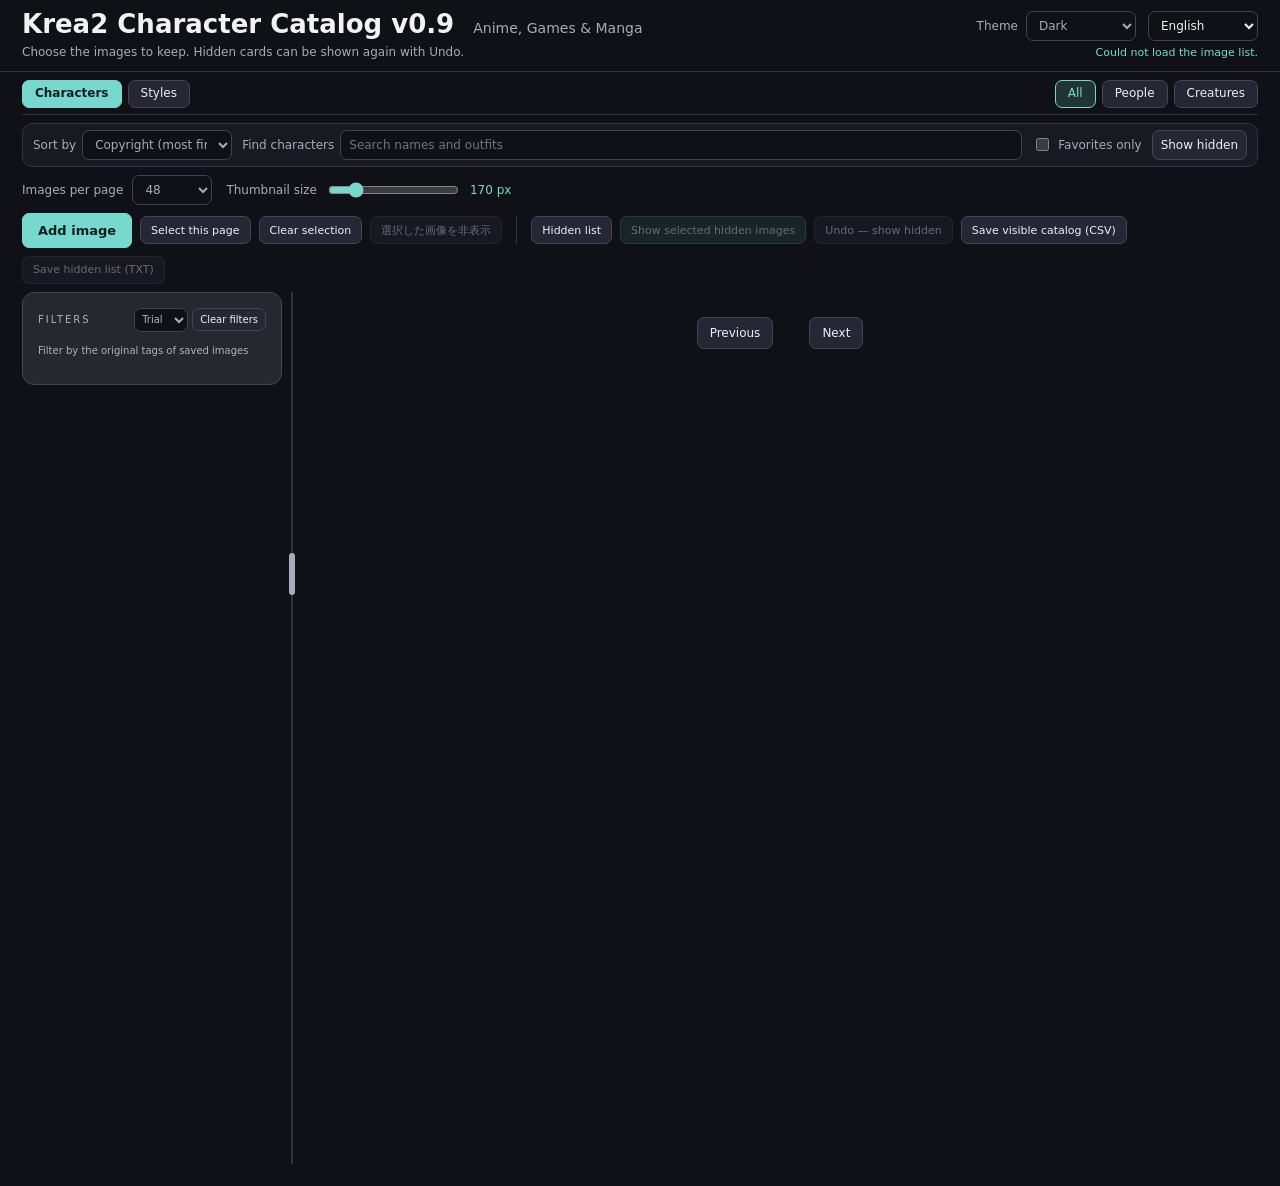
==== review/index.html @ 466a3c11 "Release v0.9: portable catalog, editor, English documentation and static demo" ====
<!doctype html>
<html lang="en"><head><meta charset="utf-8"><meta name="viewport" content="width=device-width,initial-scale=1">
<title>Krea2 キャラクターカタログ — アニメ・ゲーム・漫画</title><link rel="stylesheet" href="review.css"></head>
<body><header><div><h1><span data-i18n="title">Krea2 キャラクターカタログ v0.9</span> <span class="catalog-scope" data-i18n="catalogScope">アニメ・ゲーム・漫画</span></h1><p data-i18n="intro">画像を見て残すものを選べます。非表示にしたカードは、Undoで戻せます。</p></div><div class="header-tools"><div class="header-selectors"><label class="theme-control"><span data-i18n="theme">テーマ</span><select id="theme" data-label="theme"><option value="dark" data-i18n="darkTheme">ダーク</option><option value="light" data-i18n="lightTheme">ライト</option></select></label><select id="language" aria-label="Language / 言語"><option value="en" selected>English</option><option value="ja">日本語</option></select></div><div id="connection" role="status">読み込み中…</div></div></header>
<main><div class="navigation-controls"><nav class="catalog-tabs" aria-label="Catalog"><button id="tab-characters" data-i18n="charactersTab" aria-pressed="true">キャラクター</button><button id="tab-styles" data-i18n="stylesTab" aria-pressed="false">スタイル</button></nav><nav id="character-tabs" class="character-tabs" data-label="characterTypes"><button id="tab-all-characters" data-i18n="allCharactersTab" aria-pressed="true">すべて</button><button id="tab-people" data-i18n="peopleTab" aria-pressed="false">人物</button><button id="tab-creatures" data-i18n="creaturesTab" aria-pressed="false">クリーチャー</button></nav></div><section class="toolbar" data-label="viewControls"><select id="run" hidden aria-hidden="true" tabindex="-1"><option value="">すべて</option></select>
<label><span data-i18n="sort">並べ替え</span><select id="sort" data-label="sort"><option value="copyright" data-i18n="sortCopyright">Copyright件数順</option><option value="name" data-i18n="sortName">キャラクター名順</option><option value="generation" data-i18n="sortGeneration">生成順</option><option value="newest" data-i18n="sortNewest">新しい順</option><option id="sort-artist-rank" value="artist_rank" data-i18n="sortArtistRank" hidden disabled>Anima掲載数順位</option></select></label><label class="search"><span data-i18n="search">キャラクター検索</span><input id="search" type="search" data-placeholder="searchPlaceholder" placeholder="名前・衣装で検索"></label>
<label class="toggle"><input id="favorites-only" type="checkbox"><span data-i18n="favoritesOnly">お気に入り</span></label><button id="show-hidden" type="button" aria-pressed="false" data-i18n="showHidden">非表示を表示</button></section>
<section class="display-controls"><label><span data-i18n="pageSize">表示枚数</span><select id="page-size" data-label="pageSize"><option value="12">12</option><option value="24">24</option><option value="48" selected>48</option><option value="96">96</option><option value="192">192</option><option value="all" data-i18n="all">すべて</option></select></label><label class="size-control"><span data-i18n="thumbnailSize">サムネイルサイズ</span><input id="thumbnail-size" type="range" min="140" max="320" step="10" value="170" data-label="thumbnailSize"><output id="thumbnail-size-value">170 px</output></label><span id="counts"></span></section>
<section class="actions"><a id="add-image" href="/editor" target="_blank" rel="noopener" class="editor-link" data-i18n="addImage">画像を追加</a><button id="select-visible" data-i18n="selectVisible">表示中を選択</button><button id="clear-selection" data-i18n="clearSelection">選択解除</button><button id="delete-selected" class="hide-button" disabled>選択した画像を非表示</button><div class="restore-actions" role="group" aria-label="非表示画像の確認と再表示"><button id="hidden-only" type="button" aria-pressed="false" data-i18n="hiddenOnly">非表示一覧</button><button id="restore-selected" disabled data-i18n="restoreSelected">選択した画像を再表示</button><button id="undo" disabled data-i18n="undo">Undo — 非表示を戻す</button></div><button id="export" data-i18n="export">非表示を除く一覧を保存（CSV）</button><button id="export-hidden" data-i18n="exportHidden" disabled>非表示の一覧を保存（TXT）</button></section>
<div id="notice" role="status" aria-live="polite"></div><div id="workspace" class="workspace"><aside class="sidebar" data-label="tagFilters"><div class="filter-heading"><span>FILTERS</span><select id="facet-mode" class="facet-mode" data-label="facetListMode"><option value="normal" data-i18n="normalFilters">通常</option><option value="trial" selected data-i18n="trialFilters">試験</option></select><button id="clear-filters" data-i18n="clearFilters">条件クリア</button></div><p class="filter-note" data-i18n="filterNote">保存済み画像の元タグで絞り込み</p><div id="facets"></div></aside><div id="sidebar-resizer" class="sidebar-resizer" role="separator" tabindex="0" aria-orientation="vertical" data-label="resizeFilters" aria-label="フィルター欄の横幅を調整" aria-controls="facets"></div><section class="catalog-results"><div id="grid" class="grid"></div><p id="empty" hidden data-i18n="empty">表示する画像がありません。</p><nav class="pagination" data-label="pagination"><button id="previous-page" data-i18n="previous">前へ</button><span id="page-info"></span><button id="next-page" data-i18n="next">次へ</button></nav></section></div></main>
<dialog id="viewer"><button id="close-viewer" class="close" data-label="closeViewer">×</button><div class="viewer-layout"><div class="large-image"><img id="large" alt=""><p id="large-placeholder" hidden data-i18n="notGenerated">見本画像は生成待ちです</p></div><section class="details"><div class="detail-heading"><button id="detail-edit" type="button" data-i18n="panelEdit">編集</button><h2 id="detail-name"></h2><p id="detail-copyright"></p><p id="detail-id" class="muted"></p></div><div id="detail-edit-fields" hidden><label for="edit-name" data-i18n="panelName">名前</label><input id="edit-name" autocomplete="off"><label for="edit-copyright" data-i18n="panelCopyright">作品・分類</label><input id="edit-copyright" autocomplete="off"></div><p id="detail-notice" role="status" aria-live="polite"></p><button id="detail-favorite" class="favorite-detail"></button><label><span data-i18n="copyPromptLabel">Krea2用のコピー文</span><textarea id="detail-prompt" readonly></textarea></label><button id="copy-prompt" data-i18n="copyPrompt">Krea2用をコピー</button><label><span data-i18n="copyTagsLabel">元のタグ</span><textarea id="detail-tags" readonly></textarea></label><button id="copy-tags" data-i18n="copyTags">元タグをコピー</button><div class="editor-detail-actions"><a id="detail-original" target="_blank" rel="noopener" data-i18n="openOriginal">元画像を開く</a><button id="detail-reveal" type="button" data-i18n="revealImage">画像の場所を開く</button><a id="detail-workflow" hidden target="_blank" rel="noopener" data-i18n="openWorkflow">保存JSONを開く</a></div><button id="detail-delete" class="hide-button">非表示（Undo可）</button><div id="panel-edit-actions" class="panel-edit-actions" hidden><button id="panel-edit-cancel" type="button" data-i18n="panelCancel">キャンセル（変更を破棄）</button><button id="panel-edit-save" type="button" data-i18n="panelSave">変更を保存</button><p data-i18n="panelHelp">閉じると下書きを残します。変更を保存するまではカタログに反映しません。</p></div></section></div></dialog>
<noscript>Please enable JavaScript. JavaScriptを有効にすると、画像の確認・コピー・Undoを利用できます。</noscript><script type="application/json" id="character-candidates">[
  {
    "id": "a34991",
    "name": "Xie Lian",
    "name_jp": "謝憐",
    "name_cn": "谢怜",
    "kind": "character",
    "copyright": "Tianguan Cifu",
    "copyright_en": "Heaven Official's Blessing",
    "subcategory": "Chinese Animation",
    "category": "Anime_Manga",
    "folder": "Anime_Manga/Chinese_Anime/heaven-officials-blessing/Characters",
    "subject_type": "person",
    "copy_prompt": "xie lian from tianguan cifu. A male character. Appearance: brown eyes, brown hair, long hair, black hair, single hair bun, very long hair, white robe, wide sleeves, long sleeves, hanfu, bishounen.",
    "copy_tags": "xie lian, tianguan cifu, 1boy, brown eyes, brown hair, long hair, black hair, single hair bun, very long hair, white robe, white robe, wide sleeves, long sleeves, hanfu, bishounen, hanfu",
    "generated": false
  },
  {
    "id": "a31099",
    "name": "Haruhi Suzumiya",
    "name_jp": "涼宮ハルヒ",
    "kind": "character",
    "copyright": "Suzumiya Haruhi No Yuuutsu",
    "copyright_en": "The Melancholy of Haruhi Suzumiya",
    "copyright_links": [
      {
        "copyright": "Suzumiya Haruhi No Yuuutsu",
        "title_jp": "涼宮ハルヒの憂鬱",
        "title_en": "The Melancholy of Haruhi Suzumiya",
        "excel_row": 22,
        "order": 1,
        "role": "主要",
        "year": 2006,
        "official_url": "https://www.kyotoanimation.co.jp/works/haruhiM/"
      }
    ],
    "subcategory": "Kyoto Animation",
    "category": "Anime_Manga",
    "folder": "Anime_Manga/Kyoto_Animation/the-melancholy-of-haruhi-suzumiya/Characters",
    "subject_type": "unspecified",
    "copy_prompt": "suzumiya haruhi from suzumiya haruhi no yuuutsu. A female character. Appearance: brown eyes, brown hair, short hair, medium hair, hair ribbon, kita high school uniform, serafuku, winter uniform, blue sailor collar.",
    "copy_tags": "suzumiya haruhi, suzumiya haruhi no yuuutsu, 1girl, brown eyes, brown hair, short hair, medium hair, hair ribbon, kita high school uniform, serafuku, winter uniform, kita high school uniform, serafuku, winter uniform, blue sailor collar",
    "generated": false
  },
  {
    "id": "a22032",
    "name": "Yuki Nagato",
    "name_jp": "長門有希",
    "kind": "character",
    "copyright": "Suzumiya Haruhi No Yuuutsu",
    "copyright_en": "The Melancholy of Haruhi Suzumiya",
    "copyright_links": [
      {
        "copyright": "Suzumiya Haruhi No Yuuutsu",
        "title_jp": "涼宮ハルヒの憂鬱",
        "title_en": "The Melancholy of Haruhi Suzumiya",
        "excel_row": 24,
        "order": 3,
        "role": "主要",
        "year": 2006,
        "official_url": "https://www.kyotoanimation.co.jp/works/haruhiM/"
      }
    ],
    "subcategory": "Kyoto Animation",
    "category": "Anime_Manga",
    "folder": "Anime_Manga/Kyoto_Animation/the-melancholy-of-haruhi-suzumiya/Characters",
    "subject_type": "unspecified",
    "copy_prompt": "nagato yuki from suzumiya haruhi no yuuutsu. A female character. Appearance: brown eyes, short hair, purple hair, kita high school uniform, serafuku, winter uniform, blue skirt, blue sailor collar.",
    "copy_tags": "nagato yuki, suzumiya haruhi no yuuutsu, 1girl, brown eyes, short hair, purple hair, kita high school uniform, serafuku, winter uniform, kita high school uniform, serafuku, winter uniform, blue skirt, blue sailor collar",
    "generated": false
  },
  {
    "id": "a02322",
    "name": "Ryoko Asakura",
    "name_jp": "朝倉涼子",
    "kind": "character",
    "copyright": "Suzumiya Haruhi No Yuuutsu",
    "copyright_en": "The Melancholy of Haruhi Suzumiya",
    "copyright_links": [
      {
        "copyright": "Suzumiya Haruhi No Yuuutsu",
        "title_jp": "涼宮ハルヒの憂鬱",
        "title_en": "The Melancholy of Haruhi Suzumiya",
        "excel_row": 27,
        "order": 6,
        "role": "追加",
        "year": 2006,
        "official_url": "https://www.kyotoanimation.co.jp/works/haruhiM/"
      }
    ],
    "subcategory": "Kyoto Animation",
    "category": "Anime_Manga",
    "folder": "Anime_Manga/Kyoto_Animation/the-melancholy-of-haruhi-suzumiya/Characters",
    "subject_type": "unspecified",
    "copy_prompt": "asakura ryouko from suzumiya haruhi no yuuutsu. A female character. Appearance: blue eyes, blue hair, long hair, kita high school uniform, serafuku, winter uniform, blue sailor collar.",
    "copy_tags": "asakura ryouko, suzumiya haruhi no yuuutsu, 1girl, blue eyes, blue hair, long hair, kita high school uniform, serafuku, winter uniform, kita high school uniform, serafuku, winter uniform, blue sailor collar",
    "generated": false
  },
  {
    "id": "a33232",
    "name": "Tsuruya",
    "name_jp": "鶴屋さん",
    "kind": "character",
    "copyright": "Suzumiya Haruhi No Yuuutsu",
    "copyright_en": "The Melancholy of Haruhi Suzumiya",
    "copyright_links": [
      {
        "copyright": "Suzumiya Haruhi No Yuuutsu",
        "title_jp": "涼宮ハルヒの憂鬱",
        "title_en": "The Melancholy of Haruhi Suzumiya",
        "excel_row": 28,
        "order": 7,
        "role": "追加",
        "year": 2006,
        "official_url": "https://www.kyotoanimation.co.jp/works/haruhiM/"
      }
    ],
    "subcategory": "Kyoto Animation",
    "category": "Anime_Manga",
    "folder": "Anime_Manga/Kyoto_Animation/the-melancholy-of-haruhi-suzumiya/Characters",
    "subject_type": "unspecified",
    "copy_prompt": "tsuruya from suzumiya haruhi no yuuutsu. A female character. Appearance: fang, very long hair, green hair, kita high school uniform, serafuku, winter uniform, long sleeves.",
    "copy_tags": "tsuruya, suzumiya haruhi no yuuutsu, 1girl, fang, very long hair, green hair, kita high school uniform, serafuku, winter uniform, kita high school uniform, serafuku, long sleeves",
    "generated": false
  },
  {
    "id": "a13227",
    "name": "Konata Izumi",
    "name_jp": "泉こなた",
    "kind": "character",
    "copyright": "Lucky Star",
    "copyright_en": "Lucky Star",
    "copyright_links": [
      {
        "copyright": "Lucky Star",
        "title_jp": "らき☆すた",
        "title_en": "Lucky Star",
        "excel_row": 29,
        "order": 1,
        "role": "主要",
        "year": 2007,
        "official_url": "https://www.kyotoanimation.co.jp/works/luckystar/"
      }
    ],
    "subcategory": "Kyoto Animation",
    "category": "Anime_Manga",
    "folder": "Anime_Manga/Kyoto_Animation/lucky-star/Characters",
    "subject_type": "unspecified",
    "copy_prompt": "izumi konata from lucky star. A female character. Appearance: green eyes, mole under eye, blue hair, long hair, very long hair, ahoge, serafuku, ryouou school uniform.",
    "copy_tags": "izumi konata, lucky star, 1girl, green eyes, mole under eye, blue hair, long hair, very long hair, ahoge, serafuku, ryouou school uniform, serafuku, ryouou school uniform",
    "generated": false
  },
  {
    "id": "a11259",
    "name": "Kagami Hiiragi",
    "name_jp": "柊かがみ",
    "kind": "character",
    "copyright": "Lucky Star",
    "copyright_en": "Lucky Star",
    "copyright_links": [
      {
        "copyright": "Lucky Star",
        "title_jp": "らき☆すた",
        "title_en": "Lucky Star",
        "excel_row": 30,
        "order": 2,
        "role": "主要",
        "year": 2007,
        "official_url": "https://www.kyotoanimation.co.jp/works/luckystar/"
      }
    ],
    "subcategory": "Kyoto Animation",
    "category": "Anime_Manga",
    "folder": "Anime_Manga/Kyoto_Animation/lucky-star/Characters",
    "subject_type": "unspecified",
    "copy_prompt": "hiiragi kagami from lucky star. A female character. Appearance: blue eyes, long hair, purple hair, twintails, serafuku, ryouou school uniform.",
    "copy_tags": "hiiragi kagami, lucky star, 1girl, blue eyes, long hair, purple hair, twintails, serafuku, ryouou school uniform, serafuku, ryouou school uniform",
    "generated": false
  },
  {
    "id": "a11273",
    "name": "Tsukasa Hiiragi",
    "name_jp": "柊つかさ",
    "kind": "character",
    "copyright": "Lucky Star",
    "copyright_en": "Lucky Star",
    "copyright_links": [
      {
        "copyright": "Lucky Star",
        "title_jp": "らき☆すた",
        "title_en": "Lucky Star",
        "excel_row": 31,
        "order": 3,
        "role": "主要",
        "year": 2007,
        "official_url": "https://www.kyotoanimation.co.jp/works/luckystar/"
      }
    ],
    "subcategory": "Kyoto Animation",
    "category": "Anime_Manga",
    "folder": "Anime_Manga/Kyoto_Animation/lucky-star/Characters",
    "subject_type": "unspecified",
    "copy_prompt": "hiiragi tsukasa from lucky star. A female character. Appearance: blue eyes, purple hair, short hair, serafuku, ryouou school uniform.",
    "copy_tags": "hiiragi tsukasa, lucky star, 1girl, blue eyes, purple hair, short hair, serafuku, ryouou school uniform, serafuku, ryouou school uniform",
    "generated": false
  },
  {
    "id": "a31544",
    "name": "Miyuki Takara",
    "name_jp": "高良みゆき",
    "kind": "character",
    "copyright": "Lucky Star",
    "copyright_en": "Lucky Star",
    "copyright_links": [
      {
        "copyright": "Lucky Star",
        "title_jp": "らき☆すた",
        "title_en": "Lucky Star",
        "excel_row": 32,
        "order": 4,
        "role": "主要",
        "year": 2007,
        "official_url": "https://www.kyotoanimation.co.jp/works/luckystar/"
      }
    ],
    "subcategory": "Kyoto Animation",
    "category": "Anime_Manga",
    "folder": "Anime_Manga/Kyoto_Animation/lucky-star/Characters",
    "subject_type": "unspecified",
    "copy_prompt": "takara miyuki from lucky star. A female character. Appearance: purple eyes, glasses, pink hair, long hair, large breasts, ryouou school uniform, serafuku.",
    "copy_tags": "takara miyuki, lucky star, 1girl, purple eyes, glasses, pink hair, long hair, large breasts, ryouou school uniform, serafuku, ryouou school uniform, serafuku",
    "generated": false
  },
  {
    "id": "a15865",
    "name": "Yutaka Kobayakawa",
    "name_jp": "小早川ゆたか",
    "kind": "character",
    "copyright": "Lucky Star",
    "copyright_en": "Lucky Star",
    "copyright_links": [
      {
        "copyright": "Lucky Star",
        "title_jp": "らき☆すた",
        "title_en": "Lucky Star",
        "excel_row": 33,
        "order": 5,
        "role": "追加",
        "year": 2007,
        "official_url": "https://www.kyotoanimation.co.jp/works/luckystar/"
      }
    ],
    "subcategory": "Kyoto Animation",
    "category": "Anime_Manga",
    "folder": "Anime_Manga/Kyoto_Animation/lucky-star/Characters",
    "subject_type": "unspecified",
    "copy_prompt": "kobayakawa yutaka from lucky star. A female character. Appearance: green eyes, pink hair, red hair, short hair, twintails, ryouou school uniform, serafuku.",
    "copy_tags": "kobayakawa yutaka, lucky star, 1girl, green eyes, pink hair, red hair, short hair, twintails, ryouou school uniform, serafuku",
    "generated": false
  },
  {
    "id": "a13172",
    "name": "Minami Iwasaki",
    "name_jp": "岩崎みなみ",
    "kind": "character",
    "copyright": "Lucky Star",
    "copyright_en": "Lucky Star",
    "copyright_links": [
      {
        "copyright": "Lucky Star",
        "title_jp": "らき☆すた",
        "title_en": "Lucky Star",
        "excel_row": 34,
        "order": 6,
        "role": "追加",
        "year": 2007,
        "official_url": "https://www.kyotoanimation.co.jp/works/luckystar/"
      }
    ],
    "subcategory": "Kyoto Animation",
    "category": "Anime_Manga",
    "folder": "Anime_Manga/Kyoto_Animation/lucky-star/Characters",
    "subject_type": "unspecified",
    "copy_prompt": "iwasaki minami from lucky star. A female character. Appearance: blue eyes, green hair, short hair, serafuku, ryouou school uniform.",
    "copy_tags": "iwasaki minami, lucky star, 1girl, blue eyes, green hair, short hair, serafuku, ryouou school uniform, serafuku",
    "generated": false
  },
  {
    "id": "a08746",
    "name": "Kyou Fujibayashi",
    "name_jp": "藤林杏",
    "kind": "character",
    "copyright": "Clannad",
    "copyright_en": "Clannad",
    "copyright_links": [
      {
        "copyright": "Clannad",
        "title_jp": "CLANNAD",
        "title_en": "Clannad",
        "excel_row": 37,
        "order": 3,
        "role": "主要",
        "year": 2007,
        "official_url": "https://www.kyotoanimation.co.jp/works/clannad/"
      }
    ],
    "subcategory": "Kyoto Animation",
    "category": "Anime_Manga",
    "folder": "Anime_Manga/Kyoto_Animation/clannad/Characters",
    "subject_type": "unspecified",
    "copy_prompt": "fujibayashi kyou from clannad. A female character. Appearance: purple eyes, purple hair, long hair, very long hair, hair intakes, hikarizaka private high school uniform, gym uniform.",
    "copy_tags": "fujibayashi kyou, clannad, 1girl, purple eyes, purple hair, long hair, very long hair, hair intakes, hikarizaka private high school uniform, gym uniform, hikarizaka private high school uniform",
    "generated": false
  },
  {
    "id": "a08747",
    "name": "Ryou Fujibayashi",
    "name_jp": "藤林椋",
    "kind": "character",
    "copyright": "Clannad",
    "copyright_en": "Clannad",
    "copyright_links": [
      {
        "copyright": "Clannad",
        "title_jp": "CLANNAD",
        "title_en": "Clannad",
        "excel_row": 38,
        "order": 4,
        "role": "主要",
        "year": 2007,
        "official_url": "https://www.kyotoanimation.co.jp/works/clannad/"
      }
    ],
    "subcategory": "Kyoto Animation",
    "category": "Anime_Manga",
    "folder": "Anime_Manga/Kyoto_Animation/clannad/Characters",
    "subject_type": "unspecified",
    "copy_prompt": "fujibayashi ryou from clannad. A female character. Appearance: blue eyes, purple hair, short hair, hikarizaka private high school uniform.",
    "copy_tags": "fujibayashi ryou, clannad, 1girl, blue eyes, purple hair, short hair, hikarizaka private high school uniform, hikarizaka private high school uniform",
    "generated": false
  },
  {
    "id": "a11555",
    "name": "Yui Hirasawa",
    "name_jp": "平沢唯",
    "kind": "character",
    "copyright": "K-On!",
    "copyright_en": "K-ON!",
    "copyright_links": [
      {
        "copyright": "K-On!",
        "title_jp": "けいおん！",
        "title_en": "K-ON!",
        "excel_row": 43,
        "order": 1,
        "role": "主要",
        "year": 2009,
        "official_url": "https://www.kyotoanimation.co.jp/works/k-on/"
      }
    ],
    "subcategory": "Kyoto Animation",
    "category": "Anime_Manga",
    "folder": "Anime_Manga/Kyoto_Animation/k-on/Characters",
    "subject_type": "unspecified",
    "copy_prompt": "hirasawa yui from k-on!. A female character. Appearance: brown eyes, brown hair, short hair, hairclip, sakuragaoka high school uniform.",
    "copy_tags": "hirasawa yui, k-on!, 1girl, brown eyes, brown hair, short hair, hairclip, sakuragaoka high school uniform, sakuragaoka high school uniform",
    "generated": false
  },
  {
    "id": "a00788",
    "name": "Mio Akiyama",
    "name_jp": "秋山澪",
    "kind": "character",
    "copyright": "K-On!",
    "copyright_en": "K-ON!",
    "copyright_links": [
      {
        "copyright": "K-On!",
        "title_jp": "けいおん！",
        "title_en": "K-ON!",
        "excel_row": 44,
        "order": 2,
        "role": "主要",
        "year": 2009,
        "official_url": "https://www.kyotoanimation.co.jp/works/k-on/"
      }
    ],
    "subcategory": "Kyoto Animation",
    "category": "Anime_Manga",
    "folder": "Anime_Manga/Kyoto_Animation/k-on/Characters",
    "subject_type": "unspecified",
    "copy_prompt": "akiyama mio from k-on!. A female character. Appearance: black eyes, long hair, black hair, sakuragaoka high school uniform, hime cut.",
    "copy_tags": "akiyama mio, k-on!, 1girl, black eyes, long hair, black hair, sakuragaoka high school uniform, hime cut",
    "generated": false
  },
  {
    "id": "a31389",
    "name": "Ritsu Tainaka",
    "name_jp": "田井中律",
    "kind": "character",
    "copyright": "K-On!",
    "copyright_en": "K-ON!",
    "copyright_links": [
      {
        "copyright": "K-On!",
        "title_jp": "けいおん！",
        "title_en": "K-ON!",
        "excel_row": 45,
        "order": 3,
        "role": "主要",
        "year": 2009,
        "official_url": "https://www.kyotoanimation.co.jp/works/k-on/"
      }
    ],
    "subcategory": "Kyoto Animation",
    "category": "Anime_Manga",
    "folder": "Anime_Manga/Kyoto_Animation/k-on/Characters",
    "subject_type": "unspecified",
    "copy_prompt": "tainaka ritsu from k-on!. A female character. Appearance: brown eyes, brown hair, short hair, hairband, sakuragaoka high school uniform.",
    "copy_tags": "tainaka ritsu, k-on!, 1girl, brown eyes, brown hair, short hair, hairband, sakuragaoka high school uniform, sakuragaoka high school uniform",
    "generated": false
  },
  {
    "id": "a16265",
    "name": "Tsumugi Kotobuki",
    "name_jp": "琴吹紬",
    "kind": "character",
    "copyright": "K-On!",
    "copyright_en": "K-ON!",
    "copyright_links": [
      {
        "copyright": "K-On!",
        "title_jp": "けいおん！",
        "title_en": "K-ON!",
        "excel_row": 46,
        "order": 4,
        "role": "主要",
        "year": 2009,
        "official_url": "https://www.kyotoanimation.co.jp/works/k-on/"
      }
    ],
    "subcategory": "Kyoto Animation",
    "category": "Anime_Manga",
    "folder": "Anime_Manga/Kyoto_Animation/k-on/Characters",
    "subject_type": "unspecified",
    "copy_prompt": "kotobuki tsumugi from k-on!. A female character. Appearance: blue eyes, thick eyebrows, blonde hair, long hair, sakuragaoka high school uniform.",
    "copy_tags": "kotobuki tsumugi, k-on!, 1girl, blue eyes, thick eyebrows, blonde hair, long hair, sakuragaoka high school uniform",
    "generated": false
  },
  {
    "id": "a22133",
    "name": "Azusa Nakano",
    "name_jp": "中野梓",
    "kind": "character",
    "copyright": "K-On!",
    "copyright_en": "K-ON!",
    "copyright_links": [
      {
        "copyright": "K-On!",
        "title_jp": "けいおん！",
        "title_en": "K-ON!",
        "excel_row": 47,
        "order": 5,
        "role": "追加",
        "year": 2009,
        "official_url": "https://www.kyotoanimation.co.jp/works/k-on/"
      }
    ],
    "subcategory": "Kyoto Animation",
    "category": "Anime_Manga",
    "folder": "Anime_Manga/Kyoto_Animation/k-on/Characters",
    "subject_type": "unspecified",
    "copy_prompt": "nakano azusa from k-on!. A female character. Appearance: brown eyes, long hair, black hair, twintails, sakuragaoka high school uniform.",
    "copy_tags": "nakano azusa, k-on!, 1girl, brown eyes, long hair, black hair, twintails, sakuragaoka high school uniform, sakuragaoka high school uniform",
    "generated": false
  },
  {
    "id": "a11554",
    "name": "Ui Hirasawa",
    "name_jp": "平沢憂",
    "kind": "character",
    "copyright": "K-On!",
    "copyright_en": "K-ON!",
    "copyright_links": [
      {
        "copyright": "K-On!",
        "title_jp": "けいおん！",
        "title_en": "K-ON!",
        "excel_row": 48,
        "order": 6,
        "role": "追加",
        "year": 2009,
        "official_url": "https://www.kyotoanimation.co.jp/works/k-on/"
      }
    ],
    "subcategory": "Kyoto Animation",
    "category": "Anime_Manga",
    "folder": "Anime_Manga/Kyoto_Animation/k-on/Characters",
    "subject_type": "unspecified",
    "copy_prompt": "hirasawa ui from k-on!. A female character. Appearance: brown eyes, brown hair, short hair, ponytail, sakuragaoka high school uniform.",
    "copy_tags": "hirasawa ui, k-on!, 1girl, brown eyes, brown hair, short hair, ponytail, sakuragaoka high school uniform",
    "generated": false
  },
  {
    "id": "a35203",
    "name": "Sawako Yamanaka",
    "name_jp": "山中さわ子",
    "kind": "character",
    "copyright": "K-On!",
    "copyright_en": "K-ON!",
    "copyright_links": [
      {
        "copyright": "K-On!",
        "title_jp": "けいおん！",
        "title_en": "K-ON!",
        "excel_row": 49,
        "order": 7,
        "role": "追加",
        "year": 2009,
        "official_url": "https://www.kyotoanimation.co.jp/works/k-on/"
      }
    ],
    "subcategory": "Kyoto Animation",
    "category": "Anime_Manga",
    "folder": "Anime_Manga/Kyoto_Animation/k-on/Characters",
    "subject_type": "unspecified",
    "copy_prompt": "yamanaka sawako from k-on!. A female character. Appearance: brown eyes, glasses, brown hair, long hair.",
    "copy_tags": "yamanaka sawako, k-on!, 1girl, brown eyes, glasses, brown hair, long hair",
    "generated": false
  },
  {
    "id": "a24137",
    "name": "Hotaro Oreki",
    "name_jp": "折木奉太郎",
    "kind": "character",
    "copyright": "Hyouka",
    "copyright_en": "Hyouka",
    "copyright_links": [
      {
        "copyright": "Hyouka",
        "title_jp": "氷菓",
        "title_en": "Hyouka",
        "excel_row": 56,
        "order": 1,
        "role": "主要",
        "year": 2012,
        "official_url": "https://www.kyotoanimation.co.jp/works/hyouka/"
      }
    ],
    "subcategory": "Kyoto Animation",
    "category": "Anime_Manga",
    "folder": "Anime_Manga/Kyoto_Animation/hyouka/Characters",
    "subject_type": "unspecified",
    "copy_prompt": "oreki houtarou from hyouka. A male character. Appearance: green eyes, hair between eyes, black hair, brown hair, short hair, white shirt, collared shirt, gakuran.",
    "copy_tags": "oreki houtarou, hyouka, 1boy, green eyes, hair between eyes, black hair, brown hair, short hair, white shirt, collared shirt, gakuran",
    "generated": false
  },
  {
    "id": "a04960",
    "name": "Eru Chitanda",
    "name_jp": "千反田える",
    "kind": "character",
    "copyright": "Hyouka",
    "copyright_en": "Hyouka",
    "copyright_links": [
      {
        "copyright": "Hyouka",
        "title_jp": "氷菓",
        "title_en": "Hyouka",
        "excel_row": 57,
        "order": 2,
        "role": "主要",
        "year": 2012,
        "official_url": "https://www.kyotoanimation.co.jp/works/hyouka/"
      }
    ],
    "subcategory": "Kyoto Animation",
    "category": "Anime_Manga",
    "folder": "Anime_Manga/Kyoto_Animation/hyouka/Characters",
    "subject_type": "unspecified",
    "copy_prompt": "chitanda eru from hyouka. A female character. Appearance: purple eyes, black hair, long hair, serafuku, kamiyama high school uniform (hyouka).",
    "copy_tags": "chitanda eru, hyouka, 1girl, purple eyes, black hair, long hair, serafuku, kamiyama high school uniform (hyouka), serafuku, kamiyama high school uniform (hyouka)",
    "generated": false
  },
  {
    "id": "a31512",
    "name": "Rikka Takanashi",
    "name_jp": "小鳥遊六花",
    "kind": "character",
    "copyright": "Chuunibyou Demo Koi Ga Shitai!",
    "copyright_en": "Love, Chunibyo & Other Delusions",
    "copyright_links": [
      {
        "copyright": "Chuunibyou Demo Koi Ga Shitai!",
        "title_jp": "中二病でも恋がしたい！",
        "title_en": "Love, Chunibyo & Other Delusions",
        "excel_row": 60,
        "order": 1,
        "role": "主要",
        "year": 2012,
        "official_url": "https://www.kyotoanimation.co.jp/works/chuni/"
      }
    ],
    "subcategory": "Kyoto Animation",
    "category": "Anime_Manga",
    "folder": "Anime_Manga/Kyoto_Animation/love-chunibyo-other-delusions/Characters",
    "subject_type": "unspecified",
    "copy_prompt": "takanashi rikka from chuunibyou demo koi ga shitai!. A female character. Appearance: blue eyes, medical eyepatch, short hair, black hair, blue hair, ahoge, hair ribbon, icho private high school uniform, black thighhighs, plaid skirt, one side up.",
    "copy_tags": "takanashi rikka, chuunibyou demo koi ga shitai!, 1girl, blue eyes, medical eyepatch, short hair, black hair, blue hair, ahoge, hair ribbon, icho private high school uniform, icho private high school uniform, black thighhighs, plaid skirt, one side up",
    "generated": false
  },
  {
    "id": "a32525",
    "name": "Yuta Togashi",
    "name_jp": "富樫勇太",
    "kind": "character",
    "copyright": "Chuunibyou Demo Koi Ga Shitai!",
    "copyright_en": "Love, Chunibyo & Other Delusions",
    "copyright_links": [
      {
        "copyright": "Chuunibyou Demo Koi Ga Shitai!",
        "title_jp": "中二病でも恋がしたい！",
        "title_en": "Love, Chunibyo & Other Delusions",
        "excel_row": 61,
        "order": 2,
        "role": "主要",
        "year": 2012,
        "official_url": "https://www.kyotoanimation.co.jp/works/chuni/"
      }
    ],
    "subcategory": "Kyoto Animation",
    "category": "Anime_Manga",
    "folder": "Anime_Manga/Kyoto_Animation/love-chunibyo-other-delusions/Characters",
    "subject_type": "unspecified",
    "copy_prompt": "togashi yuuta from chuunibyou demo koi ga shitai!. A male character. Appearance: green eyes, hair over one eye, brown hair, short hair, ahoge, one side up.",
    "copy_tags": "togashi yuuta, chuunibyou demo koi ga shitai!, 1boy, green eyes, hair over one eye, brown hair, short hair, ahoge, one side up",
    "generated": false
  },
  {
    "id": "a15736",
    "name": "Tamako Kitashirakawa",
    "name_jp": "北白川たまこ",
    "kind": "character",
    "copyright": "Tamako Market",
    "copyright_en": "Tamako Market",
    "copyright_links": [
      {
        "copyright": "Tamako Market",
        "title_jp": "たまこまーけっと",
        "title_en": "Tamako Market",
        "excel_row": 66,
        "order": 1,
        "role": "主要",
        "year": 2013,
        "official_url": "https://www.kyotoanimation.co.jp/works/tamako/"
      }
    ],
    "subcategory": "Kyoto Animation",
    "category": "Anime_Manga",
    "folder": "Anime_Manga/Kyoto_Animation/tamako-market/Characters",
    "subject_type": "unspecified",
    "copy_prompt": "kitashirakawa tamako from tamako market. A female character. Appearance: blue eyes, black hair, long hair, low twintails, mole on neck, school uniform.",
    "copy_tags": "kitashirakawa tamako, tamako market, 1girl, blue eyes, black hair, long hair, low twintails, mole on neck, school uniform, school uniform",
    "generated": false
  },
  {
    "id": "a32546",
    "name": "Tohru",
    "name_jp": "トール",
    "kind": "character",
    "copyright": "Kobayashi-San Chi No Maidragon",
    "copyright_en": "Miss Kobayashi's Dragon Maid",
    "copyright_links": [
      {
        "copyright": "Kobayashi-San Chi No Maidragon",
        "title_jp": "小林さんちのメイドラゴン",
        "title_en": "Miss Kobayashi's Dragon Maid",
        "excel_row": 117,
        "order": 2,
        "role": "主要",
        "year": 2017,
        "official_url": "https://www.kyotoanimation.co.jp/works/maidragon/"
      }
    ],
    "subcategory": "Kyoto Animation",
    "category": "Anime_Manga",
    "folder": "Anime_Manga/Kyoto_Animation/miss-kobayashi-s-dragon-maid/Characters",
    "subject_type": "unspecified",
    "copy_prompt": "tohru (maidragon) from kobayashi-san chi no maidragon. A female character. Appearance: maid, maid headdress, dragon horns, dragon tail, large tail, fang, orange eyes, hair between eyes, red eyes, slit pupils, blonde hair, long hair, orange hair, gradient hair, very long hair, twintails, large breasts, white gloves, elbow gloves, puffy short sleeves, dragon girl, scales.",
    "copy_tags": "tohru (maidragon), kobayashi-san chi no maidragon, 1girl, maid, maid headdress, maid, dragon horns, dragon tail, large tail, fang, orange eyes, hair between eyes, red eyes, slit pupils, blonde hair, long hair, orange hair, gradient hair, very long hair, twintails, large breasts, white gloves, elbow gloves, puffy short sleeves, dragon girl, scales",
    "generated": false
  },
  {
    "id": "a14566",
    "name": "Kanna Kamui",
    "name_jp": "カンナカムイ",
    "kind": "character",
    "copyright": "Kobayashi-San Chi No Maidragon",
    "copyright_en": "Miss Kobayashi's Dragon Maid",
    "copyright_links": [
      {
        "copyright": "Kobayashi-San Chi No Maidragon",
        "title_jp": "小林さんちのメイドラゴン",
        "title_en": "Miss Kobayashi's Dragon Maid",
        "excel_row": 118,
        "order": 3,
        "role": "主要",
        "year": 2017,
        "official_url": "https://www.kyotoanimation.co.jp/works/maidragon/"
      }
    ],
    "subcategory": "Kyoto Animation",
    "category": "Anime_Manga",
    "folder": "Anime_Manga/Kyoto_Animation/miss-kobayashi-s-dragon-maid/Characters",
    "subject_type": "unspecified",
    "copy_prompt": "kanna kamui from kobayashi-san chi no maidragon. A female character. Appearance: loli, dragon horns, tail, blue eyes, long hair, purple hair, gradient hair, light purple hair, blunt bangs, low twintails, twintails, hair beads, hairband, ass, white thighhighs, dragon girl.",
    "copy_tags": "kanna kamui, kobayashi-san chi no maidragon, 1girl, loli, dragon horns, tail, blue eyes, long hair, purple hair, gradient hair, light purple hair, blunt bangs, low twintails, twintails, hair beads, hairband, ass, white thighhighs, dragon girl",
    "generated": false
  },
  {
    "id": "a07356",
    "name": "Elma",
    "name_jp": "エルマ",
    "kind": "character",
    "copyright": "Kobayashi-San Chi No Maidragon",
    "copyright_en": "Miss Kobayashi's Dragon Maid",
    "copyright_links": [
      {
        "copyright": "Kobayashi-San Chi No Maidragon",
        "title_jp": "小林さんちのメイドラゴン",
        "title_en": "Miss Kobayashi's Dragon Maid",
        "excel_row": 119,
        "order": 4,
        "role": "主要",
        "year": 2017,
        "official_url": "https://www.kyotoanimation.co.jp/works/maidragon/"
      }
    ],
    "subcategory": "Kyoto Animation",
    "category": "Anime_Manga",
    "folder": "Anime_Manga/Kyoto_Animation/miss-kobayashi-s-dragon-maid/Characters",
    "subject_type": "unspecified",
    "copy_prompt": "elma (maidragon) from kobayashi-san chi no maidragon. A female character. Appearance: office lady, single horn, dragon tail, dragon horns, blue eyes, short hair, black hair, gradient hair, purple hair, large breasts, dragon girl.",
    "copy_tags": "elma (maidragon), kobayashi-san chi no maidragon, 1girl, office lady, single horn, dragon tail, dragon horns, blue eyes, short hair, black hair, gradient hair, purple hair, large breasts, dragon girl",
    "generated": false
  },
  {
    "id": "a18218",
    "name": "Lucoa",
    "name_jp": "ルコア",
    "kind": "character",
    "copyright": "Kobayashi-San Chi No Maidragon",
    "copyright_en": "Miss Kobayashi's Dragon Maid",
    "copyright_links": [
      {
        "copyright": "Kobayashi-San Chi No Maidragon",
        "title_jp": "小林さんちのメイドラゴン",
        "title_en": "Miss Kobayashi's Dragon Maid",
        "excel_row": 120,
        "order": 5,
        "role": "追加",
        "year": 2017,
        "official_url": "https://www.kyotoanimation.co.jp/works/maidragon/"
      }
    ],
    "subcategory": "Kyoto Animation",
    "category": "Anime_Manga",
    "folder": "Anime_Manga/Kyoto_Animation/miss-kobayashi-s-dragon-maid/Characters",
    "subject_type": "unspecified",
    "copy_prompt": "lucoa (maidragon) from kobayashi-san chi no maidragon. A female character. Appearance: heterochromia, dragon horns, horns through headwear, green eyes, hair between eyes, blonde hair, green hair, gradient hair, long hair, blue hair, huge breasts, large breasts, cleavage, navel, collarbone, baseball cap, bare shoulders, dragon girl.",
    "copy_tags": "lucoa (maidragon), kobayashi-san chi no maidragon, 1girl, heterochromia, dragon horns, horns through headwear, green eyes, hair between eyes, blonde hair, green hair, gradient hair, long hair, blue hair, huge breasts, large breasts, cleavage, navel, collarbone, baseball cap, bare shoulders, dragon girl",
    "generated": false
  },
  {
    "id": "a34242",
    "name": "Violet Evergarden",
    "name_jp": "ヴァイオレット・エヴァーガーデン",
    "kind": "character",
    "copyright": "Violet Evergarden (Series)",
    "copyright_en": "Violet Evergarden",
    "copyright_links": [
      {
        "copyright": "Violet Evergarden (Series)",
        "title_jp": "ヴァイオレット・エヴァーガーデン",
        "title_en": "Violet Evergarden",
        "excel_row": 129,
        "order": 1,
        "role": "主要",
        "year": 2018,
        "official_url": "https://www.kyotoanimation.co.jp/works/VioletEvergarden/"
      }
    ],
    "subcategory": "Kyoto Animation",
    "category": "Anime_Manga",
    "folder": "Anime_Manga/Kyoto_Animation/violet-evergarden/Characters",
    "subject_type": "unspecified",
    "copy_prompt": "violet evergarden from violet evergarden (series). A female character. Appearance: blue eyes, hair between eyes, blonde hair, short hair, medium hair, hair intakes, french braid, braid, hair ribbon, blue jacket, white dress, red ribbon, juliet sleeves, brooch, green gemstone, white ascot.",
    "copy_tags": "violet evergarden, violet evergarden (series), 1girl, blue eyes, hair between eyes, blonde hair, short hair, medium hair, hair intakes, french braid, braid, hair ribbon, blue jacket, white dress, red ribbon, juliet sleeves, brooch, green gemstone, white ascot",
    "generated": false
  },
  {
    "id": "a09511",
    "name": "Gilbert Bougainvillea",
    "name_jp": "ギルベルト・ブーゲンビリア",
    "kind": "character",
    "copyright": "Violet Evergarden (Series)",
    "copyright_en": "Violet Evergarden",
    "copyright_links": [
      {
        "copyright": "Violet Evergarden (Series)",
        "title_jp": "ヴァイオレット・エヴァーガーデン",
        "title_en": "Violet Evergarden",
        "excel_row": 130,
        "order": 2,
        "role": "主要",
        "year": 2018,
        "official_url": "https://www.kyotoanimation.co.jp/works/VioletEvergarden/"
      }
    ],
    "subcategory": "Kyoto Animation",
    "category": "Anime_Manga",
    "folder": "Anime_Manga/Kyoto_Animation/violet-evergarden/Characters",
    "subject_type": "unspecified",
    "copy_prompt": "gilbert bougainvillea from violet evergarden (series). A character.",
    "copy_tags": "gilbert bougainvillea, violet evergarden (series)",
    "generated": false
  },
  {
    "id": "a30180",
    "name": "son gohan",
    "name_jp": "孫悟飯",
    "kind": "character",
    "copyright": "Dragon Ball",
    "copyright_en": "Dragon Ball",
    "category": "Anime_Manga",
    "subcategory": "Japanese Characters",
    "folder": "Anime_Manga/Dragon-Ball/Characters",
    "subject_type": "unspecified",
    "copy_prompt": "son gohan from dragon ball. A male character. Appearance: green eyes, spiked hair, blonde hair, black hair, dougi, muscular male, wristband.",
    "copy_tags": "son gohan, dragon ball, 1boy, green eyes, spiked hair, blonde hair, black hair, dougi, muscular male, dougi, wristband",
    "generated": false
  },
  {
    "id": "a24922",
    "name": "piccolo",
    "name_jp": "ピッコロ",
    "kind": "character",
    "copyright": "Dragon Ball",
    "copyright_en": "Dragon Ball",
    "category": "Anime_Manga",
    "subcategory": "Japanese Characters",
    "folder": "Anime_Manga/Dragon-Ball/Characters",
    "subject_type": "unspecified",
    "copy_prompt": "piccolo from dragon ball. A male character. Appearance: green skin, pointy ears, bald, antennae, muscular male, turban.",
    "copy_tags": "piccolo, dragon ball, 1boy, green skin, pointy ears, bald, antennae, muscular male, turban",
    "generated": false
  },
  {
    "id": "jp00004",
    "name": "Ranma Saotome (male)",
    "name_jp": "早乙女乱馬",
    "kind": "character",
    "copyright": "Ranma 1/2",
    "copyright_en": "Ranma 1/2",
    "category": "Anime_Manga",
    "subcategory": "Japanese Characters",
    "folder": "Anime_Manga/Ranma-1-2/Characters",
    "subject_type": "unspecified",
    "copy_prompt": "Ranma Saotome (male) from Ranma 1/2",
    "copy_tags": "ranma saotome (male), ranma 1/2, 1boy",
    "generated": false
  },
  {
    "id": "a13099",
    "name": "itoshi rin",
    "name_jp": "糸師凛",
    "kind": "character",
    "copyright": "Blue Lock",
    "copyright_en": "Blue Lock",
    "category": "Other",
    "subcategory": "Japanese Characters",
    "folder": "Other/B/Blue-Lock/Characters",
    "subject_type": "unspecified",
    "copy_prompt": "itoshi rin from blue lock. A male character. Appearance: hand up, hair between eyes, blue eyes, aqua eyes, green eyes, short hair, black hair, green hair, long sleeves, fingernails.",
    "copy_tags": "itoshi rin, blue lock, 1boy, hand up, hair between eyes, blue eyes, aqua eyes, green eyes, short hair, black hair, green hair, long sleeves, fingernails",
    "generated": false
  },
  {
    "id": "a11941",
    "name": "hoshino ai",
    "name_jp": "星野アイ",
    "kind": "character",
    "copyright": "Oshi No Ko",
    "copyright_en": "Oshi no Ko",
    "category": "Other",
    "subcategory": "Japanese Characters",
    "folder": "Other/O/Oshi-No-Ko/Characters",
    "subject_type": "unspecified",
    "copy_prompt": "hoshino ai from oshi no ko. A female character. Appearance: purple eyes, hair between eyes, star-shaped pupils, purple hair, long hair, rabbit hair ornament, star hair ornament, sidelocks, hair ribbon, idol clothes, pink dress, pink gloves, frilled dress, pink ribbon, idol, one side up.",
    "copy_tags": "hoshino ai, oshi no ko, 1girl, purple eyes, hair between eyes, star-shaped pupils, purple hair, long hair, rabbit hair ornament, star hair ornament, sidelocks, hair ribbon, idol clothes, idol clothes, pink dress, pink gloves, frilled dress, pink ribbon, idol, one side up, idol",
    "generated": false
  },
  {
    "id": "jp00027",
    "name": "Asuka Langley Shikinami",
    "name_jp": "式波・アスカ・ラングレー",
    "kind": "character",
    "copyright": "Rebuild of Evangelion",
    "copyright_en": "Neon Genesis Evangelion",
    "category": "Anime_Manga",
    "subcategory": "Japanese Characters",
    "folder": "Anime_Manga/Japanese_Characters/rebuild-of-evangelion/Characters",
    "subject_type": "unspecified",
    "copy_prompt": "Asuka Langley Shikinami from Neon Genesis Evangelion",
    "copy_tags": "asuka langley shikinami, neon genesis evangelion",
    "generated": false
  },
  {
    "id": "a36313",
    "name": "zenigata kouichi",
    "name_jp": "銭形警部",
    "kind": "character",
    "copyright": "Lupin Iii",
    "copyright_en": "Lupin III",
    "category": "Other",
    "subcategory": "Japanese Characters",
    "folder": "Other/L/Lupin-Iii/Characters",
    "subject_type": "unspecified",
    "copy_prompt": "zenigata kouichi from lupin iii. A male character. Appearance: thick eyebrows, black hair, short hair, facial hair, trench coat, coat, sideburns, long sideburns, bara, manly, fedora.",
    "copy_tags": "zenigata kouichi, lupin iii, 1boy, thick eyebrows, black hair, short hair, facial hair, trench coat, coat, sideburns, long sideburns, bara, manly, fedora",
    "generated": false
  },
  {
    "id": "jp00041",
    "name": "安藤寿来",
    "name_jp": "安藤寿来",
    "kind": "character",
    "copyright": "Inou-Battle Wa Nichijou-Kei No Naka De",
    "copyright_en": "When Supernatural Battles Became Commonplace",
    "category": "Other",
    "subcategory": "Japanese Characters",
    "folder": "Other/I/Inou-Battle-Wa-Nichijou-Kei-No-Naka-De/Characters",
    "subject_type": "unspecified",
    "copy_prompt": "安藤寿来 from When Supernatural Battles Became Commonplace",
    "copy_tags": "安藤寿来, When Supernatural Battles Became Commonplace",
    "generated": false
  },
  {
    "id": "jp00042",
    "name": "高梨彩弓",
    "name_jp": "高梨彩弓",
    "kind": "character",
    "copyright": "Inou-Battle Wa Nichijou-Kei No Naka De",
    "copyright_en": "When Supernatural Battles Became Commonplace",
    "category": "Other",
    "subcategory": "Japanese Characters",
    "folder": "Other/I/Inou-Battle-Wa-Nichijou-Kei-No-Naka-De/Characters",
    "subject_type": "unspecified",
    "copy_prompt": "高梨彩弓 from When Supernatural Battles Became Commonplace",
    "copy_tags": "高梨彩弓, When Supernatural Battles Became Commonplace",
    "generated": false
  },
  {
    "id": "jp00043",
    "name": "工藤美玲",
    "name_jp": "工藤美玲",
    "kind": "character",
    "copyright": "Inou-Battle Wa Nichijou-Kei No Naka De",
    "copyright_en": "When Supernatural Battles Became Commonplace",
    "category": "Other",
    "subcategory": "Japanese Characters",
    "folder": "Other/I/Inou-Battle-Wa-Nichijou-Kei-No-Naka-De/Characters",
    "subject_type": "unspecified",
    "copy_prompt": "工藤美玲 from When Supernatural Battles Became Commonplace",
    "copy_tags": "工藤美玲, When Supernatural Battles Became Commonplace",
    "generated": false
  },
  {
    "id": "jp00044",
    "name": "桐生一",
    "name_jp": "桐生一",
    "kind": "character",
    "copyright": "Inou-Battle Wa Nichijou-Kei No Naka De",
    "copyright_en": "When Supernatural Battles Became Commonplace",
    "category": "Other",
    "subcategory": "Japanese Characters",
    "folder": "Other/I/Inou-Battle-Wa-Nichijou-Kei-No-Naka-De/Characters",
    "subject_type": "unspecified",
    "copy_prompt": "桐生一 from When Supernatural Battles Became Commonplace",
    "copy_tags": "桐生一, When Supernatural Battles Became Commonplace",
    "generated": false
  },
  {
    "id": "jp00045",
    "name": "ダークニンジャ",
    "name_jp": "ダークニンジャ",
    "kind": "character",
    "copyright": "Ninja Slayer",
    "copyright_en": "Ninja Slayer From Animation",
    "category": "Other",
    "subcategory": "Japanese Characters",
    "folder": "Other/N/Ninja-Slayer/Characters",
    "subject_type": "unspecified",
    "copy_prompt": "ダークニンジャ from Ninja Slayer From Animation",
    "copy_tags": "ダークニンジャ, Ninja Slayer From Animation",
    "generated": false
  },
  {
    "id": "jp00046",
    "name": "ラオモト・カン",
    "name_jp": "ラオモト・カン",
    "kind": "character",
    "copyright": "Ninja Slayer",
    "copyright_en": "Ninja Slayer From Animation",
    "category": "Other",
    "subcategory": "Japanese Characters",
    "folder": "Other/N/Ninja-Slayer/Characters",
    "subject_type": "unspecified",
    "copy_prompt": "ラオモト・カン from Ninja Slayer From Animation",
    "copy_tags": "ラオモト・カン, Ninja Slayer From Animation",
    "generated": false
  },
  {
    "id": "jp00047",
    "name": "ドラゴン・ゲンドーソー",
    "name_jp": "ドラゴン・ゲンドーソー",
    "kind": "character",
    "copyright": "Ninja Slayer",
    "copyright_en": "Ninja Slayer From Animation",
    "category": "Other",
    "subcategory": "Japanese Characters",
    "folder": "Other/N/Ninja-Slayer/Characters",
    "subject_type": "unspecified",
    "copy_prompt": "ドラゴン・ゲンドーソー from Ninja Slayer From Animation",
    "copy_tags": "ドラゴン・ゲンドーソー, Ninja Slayer From Animation",
    "generated": false
  },
  {
    "id": "jp00048",
    "name": "ファルコ",
    "name_jp": "ファルコ",
    "kind": "character",
    "copyright": "Cyberpunk (Series)",
    "copyright_en": "Cyberpunk: Edgerunners",
    "category": "Other",
    "subcategory": "Japanese Characters",
    "folder": "Other/C/Cyberpunk-Series/Characters",
    "subject_type": "unspecified",
    "copy_prompt": "ファルコ from Cyberpunk: Edgerunners",
    "copy_tags": "ファルコ, Cyberpunk: Edgerunners",
    "generated": false
  },
  {
    "id": "jp00049",
    "name": "ファラデー",
    "name_jp": "ファラデー",
    "kind": "character",
    "copyright": "Cyberpunk (Series)",
    "copyright_en": "Cyberpunk: Edgerunners",
    "category": "Other",
    "subcategory": "Japanese Characters",
    "folder": "Other/C/Cyberpunk-Series/Characters",
    "subject_type": "unspecified",
    "copy_prompt": "ファラデー from Cyberpunk: Edgerunners",
    "copy_tags": "ファラデー, Cyberpunk: Edgerunners",
    "generated": false
  },
  {
    "id": "jp00050",
    "name": "シロツグ・ラーダット",
    "name_jp": "シロツグ・ラーダット",
    "kind": "character",
    "copyright": "Royal Space Force: The Wings of Honnêamise",
    "copyright_en": "Royal Space Force: The Wings of Honnêamise",
    "category": "Anime_Manga",
    "subcategory": "Japanese Characters",
    "folder": "Anime_Manga/royal-space-force-the-wings-of-honn-amise/Characters",
    "subject_type": "unspecified",
    "copy_prompt": "シロツグ・ラーダット from Royal Space Force: The Wings of Honnêamise",
    "copy_tags": "シロツグ・ラーダット, Royal Space Force: The Wings of Honnêamise",
    "generated": false
  },
  {
    "id": "jp00051",
    "name": "リイクニ・ノンデライコ",
    "name_jp": "リイクニ・ノンデライコ",
    "kind": "character",
    "copyright": "Royal Space Force: The Wings of Honnêamise",
    "copyright_en": "Royal Space Force: The Wings of Honnêamise",
    "category": "Anime_Manga",
    "subcategory": "Japanese Characters",
    "folder": "Anime_Manga/royal-space-force-the-wings-of-honn-amise/Characters",
    "subject_type": "unspecified",
    "copy_prompt": "リイクニ・ノンデライコ from Royal Space Force: The Wings of Honnêamise",
    "copy_tags": "リイクニ・ノンデライコ, Royal Space Force: The Wings of Honnêamise",
    "generated": false
  },
  {
    "id": "jp00052",
    "name": "マナ",
    "name_jp": "マナ",
    "kind": "character",
    "copyright": "Royal Space Force: The Wings of Honnêamise",
    "copyright_en": "Royal Space Force: The Wings of Honnêamise",
    "category": "Anime_Manga",
    "subcategory": "Japanese Characters",
    "folder": "Anime_Manga/royal-space-force-the-wings-of-honn-amise/Characters",
    "subject_type": "unspecified",
    "copy_prompt": "マナ from Royal Space Force: The Wings of Honnêamise",
    "copy_tags": "マナ, Royal Space Force: The Wings of Honnêamise",
    "generated": false
  },
  {
    "id": "jp00053",
    "name": "スミス・トーレン",
    "name_jp": "スミス・トーレン",
    "kind": "character",
    "copyright": "Top Wo Nerae!",
    "copyright_en": "Gunbuster",
    "category": "Other",
    "subcategory": "Japanese Characters",
    "folder": "Other/T/Top-Wo-Nerae/Characters",
    "subject_type": "unspecified",
    "copy_prompt": "スミス・トーレン from Gunbuster",
    "copy_tags": "スミス・トーレン, Gunbuster",
    "generated": false
  },
  {
    "id": "jp00054",
    "name": "ヒグチ・キミコ",
    "name_jp": "ヒグチ・キミコ",
    "kind": "character",
    "copyright": "Top Wo Nerae!",
    "copyright_en": "Gunbuster",
    "category": "Other",
    "subcategory": "Japanese Characters",
    "folder": "Other/T/Top-Wo-Nerae/Characters",
    "subject_type": "unspecified",
    "copy_prompt": "ヒグチ・キミコ from Gunbuster",
    "copy_tags": "ヒグチ・キミコ, Gunbuster",
    "generated": false
  },
  {
    "id": "jp00055",
    "name": "芝姫つばさ",
    "name_jp": "芝姫つばさ",
    "kind": "character",
    "copyright": "Kareshi Kanojo No Jijou",
    "copyright_en": "His and Her Circumstances",
    "category": "Other",
    "subcategory": "Japanese Characters",
    "folder": "Other/K/Kareshi-Kanojo-No-Jijou/Characters",
    "subject_type": "unspecified",
    "copy_prompt": "芝姫つばさ from His and Her Circumstances",
    "copy_tags": "芝姫つばさ, His and Her Circumstances",
    "generated": false
  },
  {
    "id": "jp00056",
    "name": "井沢真秀",
    "name_jp": "井沢真秀",
    "kind": "character",
    "copyright": "Kareshi Kanojo No Jijou",
    "copyright_en": "His and Her Circumstances",
    "category": "Other",
    "subcategory": "Japanese Characters",
    "folder": "Other/K/Kareshi-Kanojo-No-Jijou/Characters",
    "subject_type": "unspecified",
    "copy_prompt": "井沢真秀 from His and Her Circumstances",
    "copy_tags": "井沢真秀, His and Her Circumstances",
    "generated": false
  },
  {
    "id": "jp00057",
    "name": "佐倉椿",
    "name_jp": "佐倉椿",
    "kind": "character",
    "copyright": "Kareshi Kanojo No Jijou",
    "copyright_en": "His and Her Circumstances",
    "category": "Other",
    "subcategory": "Japanese Characters",
    "folder": "Other/K/Kareshi-Kanojo-No-Jijou/Characters",
    "subject_type": "unspecified",
    "copy_prompt": "佐倉椿 from His and Her Circumstances",
    "copy_tags": "佐倉椿, His and Her Circumstances",
    "generated": false
  },
  {
    "id": "jp00058",
    "name": "沢田亜弥",
    "name_jp": "沢田亜弥",
    "kind": "character",
    "copyright": "Kareshi Kanojo No Jijou",
    "copyright_en": "His and Her Circumstances",
    "category": "Other",
    "subcategory": "Japanese Characters",
    "folder": "Other/K/Kareshi-Kanojo-No-Jijou/Characters",
    "subject_type": "unspecified",
    "copy_prompt": "沢田亜弥 from His and Her Circumstances",
    "copy_tags": "沢田亜弥, His and Her Circumstances",
    "generated": false
  },
  {
    "id": "jp00059",
    "name": "瀬名りか",
    "name_jp": "瀬名りか",
    "kind": "character",
    "copyright": "Kareshi Kanojo No Jijou",
    "copyright_en": "His and Her Circumstances",
    "category": "Other",
    "subcategory": "Japanese Characters",
    "folder": "Other/K/Kareshi-Kanojo-No-Jijou/Characters",
    "subject_type": "unspecified",
    "copy_prompt": "瀬名りか from His and Her Circumstances",
    "copy_tags": "瀬名りか, His and Her Circumstances",
    "generated": false
  },
  {
    "id": "jp00060",
    "name": "浅葉秀明",
    "name_jp": "浅葉秀明",
    "kind": "character",
    "copyright": "Kareshi Kanojo No Jijou",
    "copyright_en": "His and Her Circumstances",
    "category": "Other",
    "subcategory": "Japanese Characters",
    "folder": "Other/K/Kareshi-Kanojo-No-Jijou/Characters",
    "subject_type": "unspecified",
    "copy_prompt": "浅葉秀明 from His and Her Circumstances",
    "copy_tags": "浅葉秀明, His and Her Circumstances",
    "generated": false
  },
  {
    "id": "jp00061",
    "name": "宮沢月野",
    "name_jp": "宮沢月野",
    "kind": "character",
    "copyright": "Kareshi Kanojo No Jijou",
    "copyright_en": "His and Her Circumstances",
    "category": "Other",
    "subcategory": "Japanese Characters",
    "folder": "Other/K/Kareshi-Kanojo-No-Jijou/Characters",
    "subject_type": "unspecified",
    "copy_prompt": "宮沢月野 from His and Her Circumstances",
    "copy_tags": "宮沢月野, His and Her Circumstances",
    "generated": false
  },
  {
    "id": "jp00062",
    "name": "宮沢花野",
    "name_jp": "宮沢花野",
    "kind": "character",
    "copyright": "Kareshi Kanojo No Jijou",
    "copyright_en": "His and Her Circumstances",
    "category": "Other",
    "subcategory": "Japanese Characters",
    "folder": "Other/K/Kareshi-Kanojo-No-Jijou/Characters",
    "subject_type": "unspecified",
    "copy_prompt": "宮沢花野 from His and Her Circumstances",
    "copy_tags": "宮沢花野, His and Her Circumstances",
    "generated": false
  },
  {
    "id": "jp00063",
    "name": "アマラオ",
    "name_jp": "アマラオ",
    "kind": "character",
    "copyright": "Flcl",
    "copyright_en": "FLCL",
    "category": "Other",
    "subcategory": "Japanese Characters",
    "folder": "Other/F/Flcl/Characters",
    "subject_type": "unspecified",
    "copy_prompt": "アマラオ from FLCL",
    "copy_tags": "アマラオ, FLCL",
    "generated": false
  },
  {
    "id": "jp00064",
    "name": "ナンダバ・カモン",
    "name_jp": "ナンダバ・カモン",
    "kind": "character",
    "copyright": "Flcl",
    "copyright_en": "FLCL",
    "category": "Other",
    "subcategory": "Japanese Characters",
    "folder": "Other/F/Flcl/Characters",
    "subject_type": "unspecified",
    "copy_prompt": "ナンダバ・カモン from FLCL",
    "copy_tags": "ナンダバ・カモン, FLCL",
    "generated": false
  },
  {
    "id": "jp00065",
    "name": "美里優",
    "name_jp": "美里優",
    "kind": "character",
    "copyright": "Mahoromatic",
    "copyright_en": "Mahoromatic",
    "category": "Other",
    "subcategory": "Japanese Characters",
    "folder": "Other/M/Mahoromatic/Characters",
    "subject_type": "unspecified",
    "copy_prompt": "美里優 from Mahoromatic",
    "copy_tags": "美里優, Mahoromatic",
    "generated": false
  },
  {
    "id": "jp00066",
    "name": "式条沙織",
    "name_jp": "式条沙織",
    "kind": "character",
    "copyright": "Mahoromatic",
    "copyright_en": "Mahoromatic",
    "category": "Other",
    "subcategory": "Japanese Characters",
    "folder": "Other/M/Mahoromatic/Characters",
    "subject_type": "unspecified",
    "copy_prompt": "式条沙織 from Mahoromatic",
    "copy_tags": "式条沙織, Mahoromatic",
    "generated": false
  },
  {
    "id": "jp00067",
    "name": "佐倉深雪",
    "name_jp": "佐倉深雪",
    "kind": "character",
    "copyright": "Mahoromatic",
    "copyright_en": "Mahoromatic",
    "category": "Other",
    "subcategory": "Japanese Characters",
    "folder": "Other/M/Mahoromatic/Characters",
    "subject_type": "unspecified",
    "copy_prompt": "佐倉深雪 from Mahoromatic",
    "copy_tags": "佐倉深雪, Mahoromatic",
    "generated": false
  },
  {
    "id": "jp00068",
    "name": "大江千鶴子",
    "name_jp": "大江千鶴子",
    "kind": "character",
    "copyright": "Mahoromatic",
    "copyright_en": "Mahoromatic",
    "category": "Other",
    "subcategory": "Japanese Characters",
    "folder": "Other/M/Mahoromatic/Characters",
    "subject_type": "unspecified",
    "copy_prompt": "大江千鶴子 from Mahoromatic",
    "copy_tags": "大江千鶴子, Mahoromatic",
    "generated": false
  },
  {
    "id": "jp00069",
    "name": "ニコラ・ヴューグ",
    "name_jp": "ニコラ・ヴューグ",
    "kind": "character",
    "copyright": "Top Wo Nerae 2!",
    "copyright_en": "Diebuster / Gunbuster 2",
    "category": "Other",
    "subcategory": "Japanese Characters",
    "folder": "Other/T/Top-Wo-Nerae-2/Characters",
    "subject_type": "unspecified",
    "copy_prompt": "ニコラ・ヴューグ from Diebuster / Gunbuster 2",
    "copy_tags": "ニコラ・ヴューグ, Diebuster / Gunbuster 2",
    "generated": false
  },
  {
    "id": "jp00070",
    "name": "カシオ",
    "name_jp": "カシオ",
    "kind": "character",
    "copyright": "Top Wo Nerae 2!",
    "copyright_en": "Diebuster / Gunbuster 2",
    "category": "Other",
    "subcategory": "Japanese Characters",
    "folder": "Other/T/Top-Wo-Nerae-2/Characters",
    "subject_type": "unspecified",
    "copy_prompt": "カシオ from Diebuster / Gunbuster 2",
    "copy_tags": "カシオ, Diebuster / Gunbuster 2",
    "generated": false
  },
  {
    "id": "jp00071",
    "name": "阿久根高貴",
    "name_jp": "阿久根高貴",
    "kind": "character",
    "copyright": "Medaka Box",
    "copyright_en": "Medaka Box",
    "category": "Other",
    "subcategory": "Japanese Characters",
    "folder": "Other/M/Medaka-Box/Characters",
    "subject_type": "unspecified",
    "copy_prompt": "阿久根高貴 from Medaka Box",
    "copy_tags": "阿久根高貴, Medaka Box",
    "generated": false
  },
  {
    "id": "jp00072",
    "name": "宗像形",
    "name_jp": "宗像形",
    "kind": "character",
    "copyright": "Medaka Box",
    "copyright_en": "Medaka Box",
    "category": "Other",
    "subcategory": "Japanese Characters",
    "folder": "Other/M/Medaka-Box/Characters",
    "subject_type": "unspecified",
    "copy_prompt": "宗像形 from Medaka Box",
    "copy_tags": "宗像形, Medaka Box",
    "generated": false
  },
  {
    "id": "jp00073",
    "name": "秋葉巡",
    "name_jp": "秋葉巡",
    "kind": "character",
    "copyright": "Kannagi",
    "copyright_en": "Kannagi: Crazy Shrine Maidens",
    "category": "Other",
    "subcategory": "Japanese Characters",
    "folder": "Other/K/Kannagi/Characters",
    "subject_type": "unspecified",
    "copy_prompt": "秋葉巡 from Kannagi: Crazy Shrine Maidens",
    "copy_tags": "秋葉巡, Kannagi: Crazy Shrine Maidens",
    "generated": false
  },
  {
    "id": "jp00074",
    "name": "響大鉄",
    "name_jp": "響大鉄",
    "kind": "character",
    "copyright": "Kannagi",
    "copyright_en": "Kannagi: Crazy Shrine Maidens",
    "category": "Other",
    "subcategory": "Japanese Characters",
    "folder": "Other/K/Kannagi/Characters",
    "subject_type": "unspecified",
    "copy_prompt": "響大鉄 from Kannagi: Crazy Shrine Maidens",
    "copy_tags": "響大鉄, Kannagi: Crazy Shrine Maidens",
    "generated": false
  },
  {
    "id": "jp00075",
    "name": "坂上拓実",
    "name_jp": "坂上拓実",
    "kind": "character",
    "copyright": "Kokoro Ga Sakebitagatterunda.",
    "copyright_en": "The Anthem of the Heart",
    "category": "Other",
    "subcategory": "Japanese Characters",
    "folder": "Other/K/Kokoro-Ga-Sakebitagatterunda/Characters",
    "subject_type": "unspecified",
    "copy_prompt": "坂上拓実 from The Anthem of the Heart",
    "copy_tags": "坂上拓実, The Anthem of the Heart",
    "generated": false
  },
  {
    "id": "jp00076",
    "name": "仁藤菜月",
    "name_jp": "仁藤菜月",
    "kind": "character",
    "copyright": "Kokoro Ga Sakebitagatterunda.",
    "copyright_en": "The Anthem of the Heart",
    "category": "Other",
    "subcategory": "Japanese Characters",
    "folder": "Other/K/Kokoro-Ga-Sakebitagatterunda/Characters",
    "subject_type": "unspecified",
    "copy_prompt": "仁藤菜月 from The Anthem of the Heart",
    "copy_tags": "仁藤菜月, The Anthem of the Heart",
    "generated": false
  },
  {
    "id": "jp00077",
    "name": "田崎大樹",
    "name_jp": "田崎大樹",
    "kind": "character",
    "copyright": "Kokoro Ga Sakebitagatterunda.",
    "copyright_en": "The Anthem of the Heart",
    "category": "Other",
    "subcategory": "Japanese Characters",
    "folder": "Other/K/Kokoro-Ga-Sakebitagatterunda/Characters",
    "subject_type": "unspecified",
    "copy_prompt": "田崎大樹 from The Anthem of the Heart",
    "copy_tags": "田崎大樹, The Anthem of the Heart",
    "generated": false
  },
  {
    "id": "jp00078",
    "name": "獅童国光",
    "name_jp": "獅童国光",
    "kind": "character",
    "copyright": "Eromanga Sensei",
    "copyright_en": "Eromanga Sensei",
    "category": "Other",
    "subcategory": "Japanese Characters",
    "folder": "Other/E/Eromanga-Sensei/Characters",
    "subject_type": "unspecified",
    "copy_prompt": "獅童国光 from Eromanga Sensei",
    "copy_tags": "獅童国光, Eromanga Sensei",
    "generated": false
  },
  {
    "id": "jp00079",
    "name": "山田クリス",
    "name_jp": "山田クリス",
    "kind": "character",
    "copyright": "Eromanga Sensei",
    "copyright_en": "Eromanga Sensei",
    "category": "Other",
    "subcategory": "Japanese Characters",
    "folder": "Other/E/Eromanga-Sensei/Characters",
    "subject_type": "unspecified",
    "copy_prompt": "山田クリス from Eromanga Sensei",
    "copy_tags": "山田クリス, Eromanga Sensei",
    "generated": false
  },
  {
    "id": "jp00080",
    "name": "上里沙希",
    "name_jp": "上里沙希",
    "kind": "character",
    "copyright": "Seishun Buta Yarou",
    "copyright_en": "Rascal Does Not Dream of Bunny Girl Senpai",
    "category": "Other",
    "subcategory": "Japanese Characters",
    "folder": "Other/S/Seishun-Buta-Yarou/Characters",
    "subject_type": "unspecified",
    "copy_prompt": "上里沙希 from Rascal Does Not Dream of Bunny Girl Senpai",
    "copy_tags": "上里沙希, Rascal Does Not Dream of Bunny Girl Senpai",
    "generated": false
  },
  {
    "id": "jp00081",
    "name": "国見佑真",
    "name_jp": "国見佑真",
    "kind": "character",
    "copyright": "Seishun Buta Yarou",
    "copyright_en": "Rascal Does Not Dream of Bunny Girl Senpai",
    "category": "Other",
    "subcategory": "Japanese Characters",
    "folder": "Other/S/Seishun-Buta-Yarou/Characters",
    "subject_type": "unspecified",
    "copy_prompt": "国見佑真 from Rascal Does Not Dream of Bunny Girl Senpai",
    "copy_tags": "国見佑真, Rascal Does Not Dream of Bunny Girl Senpai",
    "generated": false
  },
  {
    "id": "jp00082",
    "name": "相生あおい",
    "name_jp": "相生あおい",
    "kind": "character",
    "copyright": "Her Blue Sky",
    "copyright_en": "Her Blue Sky",
    "category": "Anime_Manga",
    "subcategory": "Japanese Characters",
    "folder": "Anime_Manga/her-blue-sky/Characters",
    "subject_type": "unspecified",
    "copy_prompt": "相生あおい from Her Blue Sky",
    "copy_tags": "相生あおい, Her Blue Sky",
    "generated": false
  },
  {
    "id": "jp00083",
    "name": "相生あかね",
    "name_jp": "相生あかね",
    "kind": "character",
    "copyright": "Her Blue Sky",
    "copyright_en": "Her Blue Sky",
    "category": "Anime_Manga",
    "subcategory": "Japanese Characters",
    "folder": "Anime_Manga/her-blue-sky/Characters",
    "subject_type": "unspecified",
    "copy_prompt": "相生あかね from Her Blue Sky",
    "copy_tags": "相生あかね, Her Blue Sky",
    "generated": false
  },
  {
    "id": "jp00084",
    "name": "金室慎之介",
    "name_jp": "金室慎之介",
    "kind": "character",
    "copyright": "Her Blue Sky",
    "copyright_en": "Her Blue Sky",
    "category": "Anime_Manga",
    "subcategory": "Japanese Characters",
    "folder": "Anime_Manga/her-blue-sky/Characters",
    "subject_type": "unspecified",
    "copy_prompt": "金室慎之介 from Her Blue Sky",
    "copy_tags": "金室慎之介, Her Blue Sky",
    "generated": false
  },
  {
    "id": "jp00085",
    "name": "しんの",
    "name_jp": "しんの",
    "kind": "character",
    "copyright": "Her Blue Sky",
    "copyright_en": "Her Blue Sky",
    "category": "Anime_Manga",
    "subcategory": "Japanese Characters",
    "folder": "Anime_Manga/her-blue-sky/Characters",
    "subject_type": "unspecified",
    "copy_prompt": "しんの from Her Blue Sky",
    "copy_tags": "しんの, Her Blue Sky",
    "generated": false
  },
  {
    "id": "jp00086",
    "name": "五条薫",
    "name_jp": "五条薫",
    "kind": "character",
    "copyright": "Sono Bisque Doll Wa Koi Wo Suru",
    "copyright_en": "My Dress-Up Darling",
    "category": "Other",
    "subcategory": "Japanese Characters",
    "folder": "Other/S/Sono-Bisque-Doll-Wa-Koi-Wo-Suru/Characters",
    "subject_type": "unspecified",
    "copy_prompt": "五条薫 from My Dress-Up Darling",
    "copy_tags": "五条薫, My Dress-Up Darling",
    "generated": false
  },
  {
    "id": "jp00087",
    "name": "音尾兵吾",
    "name_jp": "音尾兵吾",
    "kind": "character",
    "copyright": "Working!!",
    "copyright_en": "WORKING!! / Wagnaria!!",
    "category": "Other",
    "subcategory": "Japanese Characters",
    "folder": "Other/W/Working/Characters",
    "subject_type": "unspecified",
    "copy_prompt": "音尾兵吾 from WORKING!! / Wagnaria!!",
    "copy_tags": "音尾兵吾, WORKING!! / Wagnaria!!",
    "generated": false
  },
  {
    "id": "jp00088",
    "name": "春田浩次",
    "name_jp": "春田浩次",
    "kind": "character",
    "copyright": "Toradora!",
    "copyright_en": "Toradora!",
    "category": "Other",
    "subcategory": "Japanese Characters",
    "folder": "Other/T/Toradora/Characters",
    "subject_type": "unspecified",
    "copy_prompt": "春田浩次 from Toradora!",
    "copy_tags": "春田浩次, Toradora!",
    "generated": false
  },
  {
    "id": "jp00089",
    "name": "能登久光",
    "name_jp": "能登久光",
    "kind": "character",
    "copyright": "Toradora!",
    "copyright_en": "Toradora!",
    "category": "Other",
    "subcategory": "Japanese Characters",
    "folder": "Other/T/Toradora/Characters",
    "subject_type": "unspecified",
    "copy_prompt": "能登久光 from Toradora!",
    "copy_tags": "能登久光, Toradora!",
    "generated": false
  },
  {
    "id": "jp00090",
    "name": "越谷卓",
    "name_jp": "越谷卓",
    "kind": "character",
    "copyright": "Non Non Biyori",
    "copyright_en": "Non Non Biyori",
    "category": "Other",
    "subcategory": "Japanese Characters",
    "folder": "Other/N/Non-Non-Biyori/Characters",
    "subject_type": "unspecified",
    "copy_prompt": "越谷卓 from Non Non Biyori",
    "copy_tags": "越谷卓, Non Non Biyori",
    "generated": false
  },
  {
    "id": "jp00091",
    "name": "宮内一穂",
    "name_jp": "宮内一穂",
    "kind": "character",
    "copyright": "Non Non Biyori",
    "copyright_en": "Non Non Biyori",
    "category": "Other",
    "subcategory": "Japanese Characters",
    "folder": "Other/N/Non-Non-Biyori/Characters",
    "subject_type": "unspecified",
    "copy_prompt": "宮内一穂 from Non Non Biyori",
    "copy_tags": "宮内一穂, Non Non Biyori",
    "generated": false
  },
  {
    "id": "jp00092",
    "name": "加賀山楓",
    "name_jp": "加賀山楓",
    "kind": "character",
    "copyright": "Non Non Biyori",
    "copyright_en": "Non Non Biyori",
    "category": "Other",
    "subcategory": "Japanese Characters",
    "folder": "Other/N/Non-Non-Biyori/Characters",
    "subject_type": "unspecified",
    "copy_prompt": "加賀山楓 from Non Non Biyori",
    "copy_tags": "加賀山楓, Non Non Biyori",
    "generated": false
  },
  {
    "id": "jp00093",
    "name": "富士宮このみ",
    "name_jp": "富士宮このみ",
    "kind": "character",
    "copyright": "Non Non Biyori",
    "copyright_en": "Non Non Biyori",
    "category": "Other",
    "subcategory": "Japanese Characters",
    "folder": "Other/N/Non-Non-Biyori/Characters",
    "subject_type": "unspecified",
    "copy_prompt": "富士宮このみ from Non Non Biyori",
    "copy_tags": "富士宮このみ, Non Non Biyori",
    "generated": false
  },
  {
    "id": "jp00094",
    "name": "石川ほのか",
    "name_jp": "石川ほのか",
    "kind": "character",
    "copyright": "Non Non Biyori",
    "copyright_en": "Non Non Biyori",
    "category": "Other",
    "subcategory": "Japanese Characters",
    "folder": "Other/N/Non-Non-Biyori/Characters",
    "subject_type": "unspecified",
    "copy_prompt": "石川ほのか from Non Non Biyori",
    "copy_tags": "石川ほのか, Non Non Biyori",
    "generated": false
  },
  {
    "id": "jp00095",
    "name": "本場猛",
    "name_jp": "本場猛",
    "kind": "character",
    "copyright": "Himouto! Umaru-Chan",
    "copyright_en": "Himouto! Umaru-chan",
    "category": "Other",
    "subcategory": "Japanese Characters",
    "folder": "Other/H/Himouto-Umaru-Chan/Characters",
    "subject_type": "unspecified",
    "copy_prompt": "本場猛 from Himouto! Umaru-chan",
    "copy_tags": "本場猛, Himouto! Umaru-chan",
    "generated": false
  },
  {
    "id": "jp00096",
    "name": "金剛ヒカリ",
    "name_jp": "金剛ヒカリ",
    "kind": "character",
    "copyright": "Himouto! Umaru-Chan",
    "copyright_en": "Himouto! Umaru-chan",
    "category": "Other",
    "subcategory": "Japanese Characters",
    "folder": "Other/H/Himouto-Umaru-Chan/Characters",
    "subject_type": "unspecified",
    "copy_prompt": "金剛ヒカリ from Himouto! Umaru-chan",
    "copy_tags": "金剛ヒカリ, Himouto! Umaru-chan",
    "generated": false
  },
  {
    "id": "jp00097",
    "name": "橘・アレックス",
    "name_jp": "橘・アレックス",
    "kind": "character",
    "copyright": "Himouto! Umaru-Chan",
    "copyright_en": "Himouto! Umaru-chan",
    "category": "Other",
    "subcategory": "Japanese Characters",
    "folder": "Other/H/Himouto-Umaru-Chan/Characters",
    "subject_type": "unspecified",
    "copy_prompt": "橘・アレックス from Himouto! Umaru-chan",
    "copy_tags": "橘・アレックス, Himouto! Umaru-chan",
    "generated": false
  },
  {
    "id": "jp00098",
    "name": "金剛叶",
    "name_jp": "金剛叶",
    "kind": "character",
    "copyright": "Himouto! Umaru-Chan",
    "copyright_en": "Himouto! Umaru-chan",
    "category": "Other",
    "subcategory": "Japanese Characters",
    "folder": "Other/H/Himouto-Umaru-Chan/Characters",
    "subject_type": "unspecified",
    "copy_prompt": "金剛叶 from Himouto! Umaru-chan",
    "copy_tags": "金剛叶, Himouto! Umaru-chan",
    "generated": false
  },
  {
    "id": "jp00099",
    "name": "十丸院五月",
    "name_jp": "十丸院五月",
    "kind": "character",
    "copyright": "Kakushigoto",
    "copyright_en": "Kakushigoto",
    "category": "Other",
    "subcategory": "Japanese Characters",
    "folder": "Other/K/Kakushigoto/Characters",
    "subject_type": "unspecified",
    "copy_prompt": "十丸院五月 from Kakushigoto",
    "copy_tags": "十丸院五月, Kakushigoto",
    "generated": false
  },
  {
    "id": "jp00100",
    "name": "志治仰",
    "name_jp": "志治仰",
    "kind": "character",
    "copyright": "Kakushigoto",
    "copyright_en": "Kakushigoto",
    "category": "Other",
    "subcategory": "Japanese Characters",
    "folder": "Other/K/Kakushigoto/Characters",
    "subject_type": "unspecified",
    "copy_prompt": "志治仰 from Kakushigoto",
    "copy_tags": "志治仰, Kakushigoto",
    "generated": false
  },
  {
    "id": "jp00101",
    "name": "墨田羅砂",
    "name_jp": "墨田羅砂",
    "kind": "character",
    "copyright": "Kakushigoto",
    "copyright_en": "Kakushigoto",
    "category": "Other",
    "subcategory": "Japanese Characters",
    "folder": "Other/K/Kakushigoto/Characters",
    "subject_type": "unspecified",
    "copy_prompt": "墨田羅砂 from Kakushigoto",
    "copy_tags": "墨田羅砂, Kakushigoto",
    "generated": false
  },
  {
    "id": "jp00102",
    "name": "筧亜美",
    "name_jp": "筧亜美",
    "kind": "character",
    "copyright": "Kakushigoto",
    "copyright_en": "Kakushigoto",
    "category": "Other",
    "subcategory": "Japanese Characters",
    "folder": "Other/K/Kakushigoto/Characters",
    "subject_type": "unspecified",
    "copy_prompt": "筧亜美 from Kakushigoto",
    "copy_tags": "筧亜美, Kakushigoto",
    "generated": false
  },
  {
    "id": "jp00103",
    "name": "芥子駆",
    "name_jp": "芥子駆",
    "kind": "character",
    "copyright": "Kakushigoto",
    "copyright_en": "Kakushigoto",
    "category": "Other",
    "subcategory": "Japanese Characters",
    "folder": "Other/K/Kakushigoto/Characters",
    "subject_type": "unspecified",
    "copy_prompt": "芥子駆 from Kakushigoto",
    "copy_tags": "芥子駆, Kakushigoto",
    "generated": false
  },
  {
    "id": "jp00104",
    "name": "城路久美",
    "name_jp": "城路久美",
    "kind": "character",
    "copyright": "Kakushigoto",
    "copyright_en": "Kakushigoto",
    "category": "Other",
    "subcategory": "Japanese Characters",
    "folder": "Other/K/Kakushigoto/Characters",
    "subject_type": "unspecified",
    "copy_prompt": "城路久美 from Kakushigoto",
    "copy_tags": "城路久美, Kakushigoto",
    "generated": false
  },
  {
    "id": "jp00105",
    "name": "古武シルビア",
    "name_jp": "古武シルビア",
    "kind": "character",
    "copyright": "Kakushigoto",
    "copyright_en": "Kakushigoto",
    "category": "Other",
    "subcategory": "Japanese Characters",
    "folder": "Other/K/Kakushigoto/Characters",
    "subject_type": "unspecified",
    "copy_prompt": "古武シルビア from Kakushigoto",
    "copy_tags": "古武シルビア, Kakushigoto",
    "generated": false
  },
  {
    "id": "jp00106",
    "name": "東御ひな",
    "name_jp": "東御ひな",
    "kind": "character",
    "copyright": "Kakushigoto",
    "copyright_en": "Kakushigoto",
    "category": "Other",
    "subcategory": "Japanese Characters",
    "folder": "Other/K/Kakushigoto/Characters",
    "subject_type": "unspecified",
    "copy_prompt": "東御ひな from Kakushigoto",
    "copy_tags": "東御ひな, Kakushigoto",
    "generated": false
  },
  {
    "id": "jp00117",
    "name": "Hideyuki Makimura",
    "kind": "character",
    "copyright": "City Hunter",
    "copyright_en": "City Hunter",
    "category": "Other",
    "subcategory": "Copyright Expansion 20261011",
    "folder": "Other/C/City-Hunter/Characters",
    "subject_type": "unspecified",
    "copy_prompt": "Hideyuki Makimura from City Hunter.",
    "copy_tags": "Hideyuki Makimura, City Hunter",
    "generated": false
  },
  {
    "id": "a10589",
    "name": "harlock",
    "kind": "character",
    "copyright": "Harlock Saga",
    "copyright_en": "Harlock Saga",
    "category": "Other",
    "subcategory": "Copyright Expansion 20261011",
    "folder": "Other/H/Harlock-Saga/Characters",
    "subject_type": "unspecified",
    "copy_prompt": "harlock from harlock saga. A male character. Appearance: brown eyes, eyepatch, brown hair, scar, scar on face, cape, pirate, skull and crossbones.",
    "copy_tags": "harlock, harlock saga, 1boy, brown eyes, eyepatch, brown hair, scar, scar on face, cape, pirate, skull and crossbones, pirate",
    "generated": false
  },
  {
    "id": "a29883",
    "name": "Sirene",
    "kind": "character",
    "copyright": "Devilman",
    "copyright_en": "Devilman",
    "category": "Other",
    "subcategory": "Copyright Expansion 20261011",
    "folder": "Other/D/Devilman/Characters",
    "subject_type": "unspecified",
    "copy_prompt": "siren (devilman) from devilman. A female character. Appearance: monster girl, demon girl, white hair, feather hair, large breasts, medium breasts, head wings, feathered wings, claws, antennae, talons, half-harpy, harpy, feathers.",
    "copy_tags": "siren (devilman), devilman, 1girl, monster girl, demon girl, white hair, feather hair, large breasts, medium breasts, head wings, feathered wings, feathered wings, claws, antennae, talons, half-harpy, harpy, feathers",
    "generated": false
  },
  {
    "id": "a24237",
    "name": "osaki nana",
    "kind": "character",
    "copyright": "Nana (Series)",
    "copyright_en": "Nana",
    "category": "Other",
    "subcategory": "Copyright Expansion 20261011",
    "folder": "Other/N/Nana-Series/Characters",
    "subject_type": "unspecified",
    "copy_prompt": "osaki nana from nana (series). A female character. Appearance: ear piercing, short hair, black hair, nail polish, earrings, lipstick.",
    "copy_tags": "osaki nana, nana (series), 1girl, ear piercing, short hair, black hair, nail polish, earrings, lipstick",
    "generated": false
  },
  {
    "id": "jp00274",
    "name": "Woody (male)",
    "kind": "character",
    "copyright": "Toy Story",
    "copyright_en": "Toy Story",
    "category": "Other",
    "subcategory": "Copyright Expansion 20261011",
    "folder": "Other/T/Toy-Story/Characters",
    "subject_type": "unspecified",
    "copy_prompt": "Woody (male) from Toy Story.",
    "copy_tags": "Woody (male), Toy Story, 1boy",
    "generated": false
  },
  {
    "id": "jp00275",
    "name": "Jessie",
    "kind": "character",
    "copyright": "Toy Story",
    "copyright_en": "Toy Story",
    "category": "Other",
    "subcategory": "Copyright Expansion 20261011",
    "folder": "Other/T/Toy-Story/Characters",
    "subject_type": "unspecified",
    "copy_prompt": "Jessie from Toy Story.",
    "copy_tags": "Jessie, Toy Story, 1girl",
    "generated": false
  },
  {
    "id": "jp00276",
    "name": "Bo Peep",
    "kind": "character",
    "copyright": "Toy Story",
    "copyright_en": "Toy Story",
    "category": "Other",
    "subcategory": "Copyright Expansion 20261011",
    "folder": "Other/T/Toy-Story/Characters",
    "subject_type": "unspecified",
    "copy_prompt": "Bo Peep from Toy Story.",
    "copy_tags": "Bo Peep, Toy Story, 1girl",
    "generated": false
  },
  {
    "id": "jp00278",
    "name": "Hamm",
    "kind": "character",
    "copyright": "Toy Story",
    "copyright_en": "Toy Story",
    "category": "Other",
    "subcategory": "Copyright Expansion 20261011",
    "folder": "Other/T/Toy-Story/Characters",
    "subject_type": "unspecified",
    "copy_prompt": "Hamm from Toy Story.",
    "copy_tags": "Hamm, Toy Story",
    "generated": false
  },
  {
    "id": "jp00279",
    "name": "Slinky Dog",
    "kind": "character",
    "copyright": "Toy Story",
    "copyright_en": "Toy Story",
    "category": "Other",
    "subcategory": "Copyright Expansion 20261011",
    "folder": "Other/T/Toy-Story/Characters",
    "subject_type": "unspecified",
    "copy_prompt": "Slinky Dog from Toy Story.",
    "copy_tags": "Slinky Dog, Toy Story",
    "generated": false
  },
  {
    "id": "jp00280",
    "name": "Mr. Potato Head",
    "kind": "character",
    "copyright": "Toy Story",
    "copyright_en": "Toy Story",
    "category": "Other",
    "subcategory": "Copyright Expansion 20261011",
    "folder": "Other/T/Toy-Story/Characters",
    "subject_type": "unspecified",
    "copy_prompt": "Mr. Potato Head from Toy Story.",
    "copy_tags": "Mr. Potato Head, Toy Story",
    "generated": false
  },
  {
    "id": "jp00281",
    "name": "Lotso",
    "kind": "character",
    "copyright": "Toy Story",
    "copyright_en": "Toy Story",
    "category": "Other",
    "subcategory": "Copyright Expansion 20261011",
    "folder": "Other/T/Toy-Story/Characters",
    "subject_type": "unspecified",
    "copy_prompt": "Lotso from Toy Story.",
    "copy_tags": "Lotso, Toy Story",
    "generated": false
  },
  {
    "id": "jp00283",
    "name": "Emperor Zurg",
    "kind": "character",
    "copyright": "Toy Story",
    "copyright_en": "Toy Story",
    "category": "Other",
    "subcategory": "Copyright Expansion 20261011",
    "folder": "Other/T/Toy-Story/Characters",
    "subject_type": "unspecified",
    "copy_prompt": "Emperor Zurg from Toy Story.",
    "copy_tags": "Emperor Zurg, Toy Story",
    "generated": false
  },
  {
    "id": "a07366",
    "name": "Elsa",
    "kind": "character",
    "copyright": "Frozen (Disney)",
    "copyright_en": "Frozen",
    "category": "Other",
    "subcategory": "Copyright Expansion 20261011",
    "folder": "Other/F/Frozen-Disney/Characters",
    "subject_type": "unspecified",
    "copy_prompt": "elsa (frozen) from frozen (disney). A female character. Appearance: blue eyes, blonde hair, long hair, single braid, hair over shoulder.",
    "copy_tags": "elsa (frozen), frozen (disney), 1girl, blue eyes, blonde hair, long hair, single braid, hair over shoulder",
    "generated": false
  },
  {
    "id": "jp00284",
    "name": "Olaf (male)",
    "kind": "character",
    "copyright": "Frozen (Disney)",
    "copyright_en": "Frozen",
    "category": "Other",
    "subcategory": "Copyright Expansion 20261011",
    "folder": "Other/F/Frozen-Disney/Characters",
    "subject_type": "creature",
    "copy_prompt": "Olaf (male) from Frozen.",
    "copy_tags": "Olaf (male), Frozen, 1boy",
    "generated": false
  },
  {
    "id": "a13801",
    "name": "judy hopps",
    "kind": "character",
    "copyright": "Zootopia",
    "copyright_en": "Zootopia",
    "category": "Other",
    "subcategory": "Copyright Expansion 20261011",
    "folder": "Other/Z/Zootopia/Characters",
    "subject_type": "unspecified",
    "copy_prompt": "judy hopps from zootopia. A female character. Appearance: furry female, rabbit ears, rabbit tail, purple eyes, long hair, grey hair, rabbit girl, policewoman, animal nose, grey fur, body fur.",
    "copy_tags": "judy hopps, zootopia, 1girl, furry female, rabbit ears, rabbit tail, purple eyes, long hair, grey hair, rabbit girl, policewoman, animal nose, grey fur, body fur, policewoman",
    "generated": false
  },
  {
    "id": "a00830",
    "name": "aladdin (character)",
    "kind": "character",
    "copyright": "Aladdin (Disney)",
    "copyright_en": "Aladdin",
    "category": "Other",
    "subcategory": "Copyright Expansion 20261011",
    "folder": "Other/A/Aladdin-Disney/Characters",
    "subject_type": "unspecified",
    "copy_prompt": "aladdin (character) from aladdin (disney). A character.",
    "copy_tags": "aladdin (character), aladdin (disney)",
    "generated": false
  },
  {
    "id": "a13399",
    "name": "jasmine (disney)",
    "kind": "character",
    "copyright": "Aladdin (Disney)",
    "copyright_en": "Aladdin",
    "category": "Other",
    "subcategory": "Copyright Expansion 20261011",
    "folder": "Other/A/Aladdin-Disney/Characters",
    "subject_type": "unspecified",
    "copy_prompt": "jasmine (disney) from aladdin (disney). A female character. Appearance: dark-skinned female, brown eyes, black hair, long hair, multi-tied hair, very long hair, medium breasts, large breasts, navel, arabian clothes, off-shoulder shirt, blue shirt, bare shoulders, earrings.",
    "copy_tags": "jasmine (disney), aladdin (disney), 1girl, dark-skinned female, brown eyes, black hair, long hair, multi-tied hair, very long hair, medium breasts, large breasts, navel, arabian clothes, off-shoulder shirt, blue shirt, arabian clothes, bare shoulders, earrings",
    "generated": false
  },
  {
    "id": "jp00298",
    "name": "Jafar",
    "kind": "character",
    "copyright": "Aladdin (Disney)",
    "copyright_en": "Aladdin",
    "category": "Other",
    "subcategory": "Copyright Expansion 20261011",
    "folder": "Other/A/Aladdin-Disney/Characters",
    "subject_type": "unspecified",
    "copy_prompt": "Jafar from Aladdin.",
    "copy_tags": "Jafar, Aladdin",
    "generated": false
  },
  {
    "id": "jp00303",
    "name": "Simba",
    "kind": "character",
    "copyright": "The Lion King",
    "copyright_en": "The Lion King",
    "category": "Other",
    "subcategory": "Copyright Expansion 20261011",
    "folder": "Other/the-lion-king/Characters",
    "subject_type": "creature",
    "copy_prompt": "Simba from The Lion King.",
    "copy_tags": "Simba, The Lion King",
    "generated": false
  },
  {
    "id": "jp00304",
    "name": "Nala",
    "kind": "character",
    "copyright": "The Lion King",
    "copyright_en": "The Lion King",
    "category": "Other",
    "subcategory": "Copyright Expansion 20261011",
    "folder": "Other/the-lion-king/Characters",
    "subject_type": "creature",
    "copy_prompt": "Nala from The Lion King.",
    "copy_tags": "Nala, The Lion King, 1girl",
    "generated": false
  },
  {
    "id": "jp00305",
    "name": "Mufasa",
    "kind": "character",
    "copyright": "The Lion King",
    "copyright_en": "The Lion King",
    "category": "Other",
    "subcategory": "Copyright Expansion 20261011",
    "folder": "Other/the-lion-king/Characters",
    "subject_type": "creature",
    "copy_prompt": "Mufasa from The Lion King.",
    "copy_tags": "Mufasa, The Lion King",
    "generated": false
  },
  {
    "id": "jp00306",
    "name": "Scar",
    "kind": "character",
    "copyright": "The Lion King",
    "copyright_en": "The Lion King",
    "category": "Other",
    "subcategory": "Copyright Expansion 20261011",
    "folder": "Other/the-lion-king/Characters",
    "subject_type": "creature",
    "copy_prompt": "Scar from The Lion King.",
    "copy_tags": "Scar, The Lion King",
    "generated": false
  },
  {
    "id": "jp00307",
    "name": "Timon",
    "kind": "character",
    "copyright": "The Lion King",
    "copyright_en": "The Lion King",
    "category": "Other",
    "subcategory": "Copyright Expansion 20261011",
    "folder": "Other/the-lion-king/Characters",
    "subject_type": "creature",
    "copy_prompt": "Timon from The Lion King.",
    "copy_tags": "Timon, The Lion King",
    "generated": false
  },
  {
    "id": "a06527",
    "name": "disgust (inside out)",
    "kind": "character",
    "copyright": "Inside Out",
    "copyright_en": "Inside Out",
    "category": "Other",
    "subcategory": "Copyright Expansion 20261011",
    "folder": "Other/I/Inside-Out/Characters",
    "subject_type": "unspecified",
    "copy_prompt": "disgust (inside out) from inside out. A character.",
    "copy_tags": "disgust (inside out), inside out",
    "generated": false
  },
  {
    "id": "a13767",
    "name": "joy (inside out)",
    "kind": "character",
    "copyright": "Inside Out",
    "copyright_en": "Inside Out",
    "category": "Other",
    "subcategory": "Copyright Expansion 20261011",
    "folder": "Other/I/Inside-Out/Characters",
    "subject_type": "unspecified",
    "copy_prompt": "joy (inside out) from inside out. A character.",
    "copy_tags": "joy (inside out), inside out",
    "generated": false
  },
  {
    "id": "a27222",
    "name": "sadness (inside out)",
    "kind": "character",
    "copyright": "Inside Out",
    "copyright_en": "Inside Out",
    "category": "Other",
    "subcategory": "Copyright Expansion 20261011",
    "folder": "Other/I/Inside-Out/Characters",
    "subject_type": "unspecified",
    "copy_prompt": "sadness (inside out) from inside out. A character.",
    "copy_tags": "sadness (inside out), inside out",
    "generated": false
  },
  {
    "id": "jp00308",
    "name": "Boo",
    "kind": "character",
    "copyright": "Monsters Inc.",
    "copyright_en": "Monsters, Inc.",
    "category": "Other",
    "subcategory": "Copyright Expansion 20261011",
    "folder": "Other/M/Monsters-Inc/Characters",
    "subject_type": "unspecified",
    "copy_prompt": "Boo from Monsters, Inc..",
    "copy_tags": "Boo, Monsters, Inc., 1girl",
    "generated": false
  },
  {
    "id": "jp00318",
    "name": "Bob Parr",
    "kind": "character",
    "copyright": "The Incredibles",
    "copyright_en": "The Incredibles",
    "category": "Other",
    "subcategory": "Copyright Expansion 20261011",
    "folder": "Other/T/The-Incredibles/Characters",
    "subject_type": "unspecified",
    "copy_prompt": "Bob Parr from The Incredibles.",
    "copy_tags": "Bob Parr, The Incredibles",
    "generated": false
  },
  {
    "id": "jp00319",
    "name": "Dash Parr",
    "kind": "character",
    "copyright": "The Incredibles",
    "copyright_en": "The Incredibles",
    "category": "Other",
    "subcategory": "Copyright Expansion 20261011",
    "folder": "Other/T/The-Incredibles/Characters",
    "subject_type": "unspecified",
    "copy_prompt": "Dash Parr from The Incredibles.",
    "copy_tags": "Dash Parr, The Incredibles",
    "generated": false
  },
  {
    "id": "jp00320",
    "name": "Jack-Jack Parr",
    "kind": "character",
    "copyright": "The Incredibles",
    "copyright_en": "The Incredibles",
    "category": "Other",
    "subcategory": "Copyright Expansion 20261011",
    "folder": "Other/T/The-Incredibles/Characters",
    "subject_type": "unspecified",
    "copy_prompt": "Jack-Jack Parr from The Incredibles.",
    "copy_tags": "Jack-Jack Parr, The Incredibles",
    "generated": false
  },
  {
    "id": "jp00322",
    "name": "Syndrome",
    "kind": "character",
    "copyright": "The Incredibles",
    "copyright_en": "The Incredibles",
    "category": "Other",
    "subcategory": "Copyright Expansion 20261011",
    "folder": "Other/T/The-Incredibles/Characters",
    "subject_type": "unspecified",
    "copy_prompt": "Syndrome from The Incredibles.",
    "copy_tags": "Syndrome, The Incredibles",
    "generated": false
  },
  {
    "id": "jp00323",
    "name": "Nemo",
    "kind": "character",
    "copyright": "Finding Nemo",
    "copyright_en": "Finding Nemo",
    "category": "Other",
    "subcategory": "Copyright Expansion 20261011",
    "folder": "Other/finding-nemo/Characters",
    "subject_type": "creature",
    "copy_prompt": "Nemo from Finding Nemo.",
    "copy_tags": "Nemo, Finding Nemo",
    "generated": false
  },
  {
    "id": "jp00324",
    "name": "Marlin",
    "kind": "character",
    "copyright": "Finding Nemo",
    "copyright_en": "Finding Nemo",
    "category": "Other",
    "subcategory": "Copyright Expansion 20261011",
    "folder": "Other/finding-nemo/Characters",
    "subject_type": "creature",
    "copy_prompt": "Marlin from Finding Nemo.",
    "copy_tags": "Marlin, Finding Nemo",
    "generated": false
  },
  {
    "id": "jp00325",
    "name": "Dory",
    "kind": "character",
    "copyright": "Finding Nemo",
    "copyright_en": "Finding Nemo",
    "category": "Other",
    "subcategory": "Copyright Expansion 20261011",
    "folder": "Other/finding-nemo/Characters",
    "subject_type": "creature",
    "copy_prompt": "Dory from Finding Nemo.",
    "copy_tags": "Dory, Finding Nemo, 1girl",
    "generated": false
  },
  {
    "id": "jp00328",
    "name": "Winnie the Pooh (male)",
    "kind": "character",
    "copyright": "Winnie The Pooh",
    "copyright_en": "Winnie the Pooh",
    "category": "Other",
    "subcategory": "Copyright Expansion 20261011",
    "folder": "Other/W/Winnie-The-Pooh/Characters",
    "subject_type": "creature",
    "copy_prompt": "Winnie the Pooh (male) from Winnie the Pooh.",
    "copy_tags": "Winnie the Pooh (male), Winnie the Pooh, 1boy",
    "generated": false
  },
  {
    "id": "jp00329",
    "name": "Tigger",
    "kind": "character",
    "copyright": "Winnie The Pooh",
    "copyright_en": "Winnie the Pooh",
    "category": "Other",
    "subcategory": "Copyright Expansion 20261011",
    "folder": "Other/W/Winnie-The-Pooh/Characters",
    "subject_type": "creature",
    "copy_prompt": "Tigger from Winnie the Pooh.",
    "copy_tags": "Tigger, Winnie the Pooh",
    "generated": false
  },
  {
    "id": "jp00330",
    "name": "Piglet",
    "kind": "character",
    "copyright": "Winnie The Pooh",
    "copyright_en": "Winnie the Pooh",
    "category": "Other",
    "subcategory": "Copyright Expansion 20261011",
    "folder": "Other/W/Winnie-The-Pooh/Characters",
    "subject_type": "creature",
    "copy_prompt": "Piglet from Winnie the Pooh.",
    "copy_tags": "Piglet, Winnie the Pooh",
    "generated": false
  },
  {
    "id": "a04665",
    "name": "charlie brown",
    "kind": "character",
    "copyright": "Peanuts",
    "copyright_en": "Peanuts",
    "category": "Other",
    "subcategory": "Copyright Expansion 20261011",
    "folder": "Other/P/Peanuts/Characters",
    "subject_type": "unspecified",
    "copy_prompt": "charlie brown from peanuts. A character.",
    "copy_tags": "charlie brown, peanuts",
    "generated": false
  },
  {
    "id": "a17872",
    "name": "linus van pelt",
    "kind": "character",
    "copyright": "Peanuts",
    "copyright_en": "Peanuts",
    "category": "Other",
    "subcategory": "Copyright Expansion 20261011",
    "folder": "Other/P/Peanuts/Characters",
    "subject_type": "unspecified",
    "copy_prompt": "linus van pelt from peanuts. A character.",
    "copy_tags": "linus van pelt, peanuts",
    "generated": false
  },
  {
    "id": "a18235",
    "name": "lucy van pelt",
    "kind": "character",
    "copyright": "Peanuts",
    "copyright_en": "Peanuts",
    "category": "Other",
    "subcategory": "Copyright Expansion 20261011",
    "folder": "Other/P/Peanuts/Characters",
    "subject_type": "unspecified",
    "copy_prompt": "lucy van pelt from peanuts. A character.",
    "copy_tags": "lucy van pelt, peanuts",
    "generated": false
  },
  {
    "id": "a34881",
    "name": "woodstock",
    "kind": "character",
    "copyright": "Peanuts",
    "copyright_en": "Peanuts",
    "category": "Other",
    "subcategory": "Copyright Expansion 20261011",
    "folder": "Other/P/Peanuts/Characters",
    "subject_type": "unspecified",
    "copy_prompt": "woodstock from peanuts. A character.",
    "copy_tags": "woodstock, peanuts",
    "generated": false
  },
  {
    "id": "jp00331",
    "name": "Tom (male cat)",
    "kind": "character",
    "copyright": "Tom And Jerry",
    "copyright_en": "Tom and Jerry",
    "category": "Other",
    "subcategory": "Copyright Expansion 20261011",
    "folder": "Other/T/Tom-And-Jerry/Characters",
    "subject_type": "creature",
    "copy_prompt": "Tom (male cat) from Tom and Jerry.",
    "copy_tags": "Tom (male cat), Tom and Jerry, 1boy",
    "generated": false
  },
  {
    "id": "a04023",
    "name": "bugs bunny",
    "kind": "character",
    "copyright": "Looney Tunes",
    "copyright_en": "Looney Tunes",
    "category": "Other",
    "subcategory": "Copyright Expansion 20261011",
    "folder": "Other/L/Looney-Tunes/Characters",
    "subject_type": "unspecified",
    "copy_prompt": "bugs bunny from looney tunes. A female character. Appearance: rabbit ears, rabbit tail, red eyes, black eyes, short hair, blonde hair, long hair, suit, white gloves, rabbit girl, formal, whiskers.",
    "copy_tags": "bugs bunny, looney tunes, 1girl, rabbit ears, rabbit tail, red eyes, black eyes, short hair, blonde hair, long hair, suit, white gloves, rabbit girl, formal, whiskers",
    "generated": false
  },
  {
    "id": "a05953",
    "name": "daffy duck",
    "kind": "character",
    "copyright": "Looney Tunes",
    "copyright_en": "Looney Tunes",
    "category": "Other",
    "subcategory": "Copyright Expansion 20261011",
    "folder": "Other/L/Looney-Tunes/Characters",
    "subject_type": "unspecified",
    "copy_prompt": "daffy duck from looney tunes. A character.",
    "copy_tags": "daffy duck, looney tunes",
    "generated": false
  },
  {
    "id": "jp00336",
    "name": "Tintin",
    "kind": "character",
    "copyright": "The Adventures Of Tintin",
    "copyright_en": "The Adventures of Tintin",
    "category": "Other",
    "subcategory": "Copyright Expansion 20261011",
    "folder": "Other/the-adventures-of-tintin/Characters",
    "subject_type": "unspecified",
    "copy_prompt": "Tintin from The Adventures of Tintin.",
    "copy_tags": "Tintin, The Adventures of Tintin",
    "generated": false
  },
  {
    "id": "a00256",
    "name": "adrien agreste",
    "kind": "character",
    "copyright": "Miraculous Ladybug",
    "copyright_en": "Miraculous: Tales of Ladybug & Cat Noir",
    "category": "Other",
    "subcategory": "Copyright Expansion 20261011",
    "folder": "Other/M/Miraculous-Ladybug/Characters",
    "subject_type": "unspecified",
    "copy_prompt": "adrien agreste from miraculous ladybug. A male character. Appearance: cat boy, cat ears, cat tail, green eyes, blonde hair, short hair, domino mask, black bodysuit, black gloves, green sclera, superhero costume.",
    "copy_tags": "adrien agreste, miraculous ladybug, 1boy, cat boy, cat ears, cat tail, green eyes, blonde hair, short hair, domino mask, black bodysuit, black gloves, green sclera, superhero costume, superhero costume",
    "generated": false
  },
  {
    "id": "a04717",
    "name": "chat noir",
    "kind": "character",
    "copyright": "Miraculous Ladybug",
    "copyright_en": "Miraculous: Tales of Ladybug & Cat Noir",
    "category": "Other",
    "subcategory": "Copyright Expansion 20261011",
    "folder": "Other/M/Miraculous-Ladybug/Characters",
    "subject_type": "unspecified",
    "copy_prompt": "chat noir from miraculous ladybug. A male character. Appearance: cat boy, cat ears, cat tail, fake animal ears, green eyes, yellow eyes, blonde hair, short hair, domino mask, black bodysuit, black gloves, green sclera, superhero costume, neck bell, jingle bell.",
    "copy_tags": "chat noir, miraculous ladybug, 1boy, cat boy, cat ears, cat tail, fake animal ears, green eyes, yellow eyes, blonde hair, short hair, domino mask, black bodysuit, black gloves, green sclera, superhero costume, superhero costume, neck bell, jingle bell",
    "generated": false
  },
  {
    "id": "a17116",
    "name": "lady noir",
    "kind": "character",
    "copyright": "Miraculous Ladybug",
    "copyright_en": "Miraculous: Tales of Ladybug & Cat Noir",
    "category": "Other",
    "subcategory": "Copyright Expansion 20261011",
    "folder": "Other/M/Miraculous-Ladybug/Characters",
    "subject_type": "unspecified",
    "copy_prompt": "lady noir from miraculous ladybug. A female character. Appearance: cat girl, cat ears, fake animal ears, green eyes, yellow eyes, slit pupils, black hair, very long hair, long hair, single braid, braided ponytail, black mask, black bodysuit, domino mask, superhero costume.",
    "copy_tags": "lady noir, miraculous ladybug, 1girl, cat girl, cat ears, fake animal ears, green eyes, yellow eyes, slit pupils, black hair, very long hair, long hair, single braid, braided ponytail, black mask, black bodysuit, domino mask, superhero costume, superhero costume",
    "generated": false
  },
  {
    "id": "a17121",
    "name": "ladybug (character)",
    "kind": "character",
    "copyright": "Miraculous Ladybug",
    "copyright_en": "Miraculous: Tales of Ladybug & Cat Noir",
    "category": "Other",
    "subcategory": "Copyright Expansion 20261011",
    "folder": "Other/M/Miraculous-Ladybug/Characters",
    "subject_type": "unspecified",
    "copy_prompt": "ladybug (character) from miraculous ladybug. A female character. Appearance: blue eyes, blue hair, long hair, black hair, low twintails, short twintails, medium breasts, domino mask, red bodysuit, superhero costume, magical girl.",
    "copy_tags": "ladybug (character), miraculous ladybug, 1girl, blue eyes, blue hair, long hair, black hair, low twintails, short twintails, medium breasts, domino mask, red bodysuit, superhero costume, magical girl, superhero costume",
    "generated": false
  },
  {
    "id": "a17122",
    "name": "ladybug (miraculous ladybug)",
    "kind": "character",
    "copyright": "Miraculous Ladybug",
    "copyright_en": "Miraculous: Tales of Ladybug & Cat Noir",
    "category": "Other",
    "subcategory": "Copyright Expansion 20261011",
    "folder": "Other/M/Miraculous-Ladybug/Characters",
    "subject_type": "unspecified",
    "copy_prompt": "ladybug (miraculous ladybug) from miraculous ladybug. A character. Appearance: mask, bodysuit, twintails, blue hair, eye mask, polka dot, cat ears, animal ears, domino mask, blonde hair, blue eyes, earrings, jewelry, short hair, green eyes, superhero costume.",
    "copy_tags": "ladybug (miraculous ladybug), miraculous_ladybug, 1girl, mask, bodysuit, twintails, blue_hair, 1boy, eye_mask, polka_dot, cat_ears, animal_ears, domino_mask, blonde_hair, blue_eyes, earrings, jewelry, solo, short_hair, green_eyes, superhero_costume",
    "generated": false
  },
  {
    "id": "a29640",
    "name": "shrek",
    "kind": "character",
    "copyright": "Shrek (Series)",
    "copyright_en": "Shrek",
    "category": "Other",
    "subcategory": "Copyright Expansion 20261011",
    "folder": "Other/S/Shrek-Series/Characters",
    "subject_type": "unspecified",
    "copy_prompt": "shrek from shrek (series). A character. Appearance: green skin, ogre, bald.",
    "copy_tags": "shrek, shrek (series), green skin, ogre, bald",
    "generated": false
  },
  {
    "id": "jp00341",
    "name": "Donkey",
    "kind": "character",
    "copyright": "Shrek (Series)",
    "copyright_en": "Shrek",
    "category": "Other",
    "subcategory": "Copyright Expansion 20261011",
    "folder": "Other/S/Shrek-Series/Characters",
    "subject_type": "creature",
    "copy_prompt": "Donkey from Shrek.",
    "copy_tags": "Donkey, Shrek",
    "generated": false
  },
  {
    "id": "jp00342",
    "name": "Princess Fiona",
    "kind": "character",
    "copyright": "Shrek (Series)",
    "copyright_en": "Shrek",
    "category": "Other",
    "subcategory": "Copyright Expansion 20261011",
    "folder": "Other/S/Shrek-Series/Characters",
    "subject_type": "unspecified",
    "copy_prompt": "Princess Fiona from Shrek.",
    "copy_tags": "Princess Fiona, Shrek, 1girl",
    "generated": false
  },
  {
    "id": "jp00344",
    "name": "Lord Farquaad",
    "kind": "character",
    "copyright": "Shrek (Series)",
    "copyright_en": "Shrek",
    "category": "Other",
    "subcategory": "Copyright Expansion 20261011",
    "folder": "Other/S/Shrek-Series/Characters",
    "subject_type": "unspecified",
    "copy_prompt": "Lord Farquaad from Shrek.",
    "copy_tags": "Lord Farquaad, Shrek",
    "generated": false
  },
  {
    "id": "jp00346",
    "name": "Po",
    "kind": "character",
    "copyright": "Kung Fu Panda",
    "copyright_en": "Kung Fu Panda",
    "category": "Other",
    "subcategory": "Copyright Expansion 20261011",
    "folder": "Other/K/Kung-Fu-Panda/Characters",
    "subject_type": "creature",
    "copy_prompt": "Po from Kung Fu Panda.",
    "copy_tags": "Po, Kung Fu Panda",
    "generated": false
  },
  {
    "id": "jp00347",
    "name": "Master Shifu",
    "kind": "character",
    "copyright": "Kung Fu Panda",
    "copyright_en": "Kung Fu Panda",
    "category": "Other",
    "subcategory": "Copyright Expansion 20261011",
    "folder": "Other/K/Kung-Fu-Panda/Characters",
    "subject_type": "creature",
    "copy_prompt": "Master Shifu from Kung Fu Panda.",
    "copy_tags": "Master Shifu, Kung Fu Panda",
    "generated": false
  },
  {
    "id": "jp00348",
    "name": "Tai Lung",
    "kind": "character",
    "copyright": "Kung Fu Panda",
    "copyright_en": "Kung Fu Panda",
    "category": "Other",
    "subcategory": "Copyright Expansion 20261011",
    "folder": "Other/K/Kung-Fu-Panda/Characters",
    "subject_type": "creature",
    "copy_prompt": "Tai Lung from Kung Fu Panda.",
    "copy_tags": "Tai Lung, Kung Fu Panda",
    "generated": false
  },
  {
    "id": "a34449",
    "name": "WALL-E",
    "kind": "character",
    "copyright": "Wall-E",
    "copyright_en": "WALL-E",
    "category": "Other",
    "subcategory": "Western Characters 20261012",
    "folder": "Other/W/Wall-E/Characters",
    "subject_type": "creature",
    "copy_prompt": "wall-e (character) from wall-e. A character.",
    "copy_tags": "wall-e (character), wall-e",
    "generated": false
  },
  {
    "id": "a07866",
    "name": "EVE",
    "kind": "character",
    "copyright": "Wall-E",
    "copyright_en": "WALL-E",
    "category": "Other",
    "subcategory": "Western Characters 20261012",
    "folder": "Other/W/Wall-E/Characters",
    "subject_type": "creature",
    "copy_prompt": "eve (wall-e) from wall-e. A character.",
    "copy_tags": "eve (wall-e), wall-e",
    "generated": false
  },
  {
    "id": "a20266",
    "name": "Miguel Rivera",
    "kind": "character",
    "copyright": "Coco (Disney)",
    "copyright_en": "Coco",
    "category": "Other",
    "subcategory": "Western Characters 20261012",
    "folder": "Other/C/Coco-Disney/Characters",
    "subject_type": "unspecified",
    "copy_prompt": "miguel rivera from coco (disney). A male character. Appearance: dark-skinned male, dark skin, mole above mouth, brown eyes, black hair, hood, acoustic guitar.",
    "copy_tags": "miguel rivera, coco (disney), 1boy, dark-skinned male, dark skin, mole above mouth, brown eyes, black hair, hood, acoustic guitar",
    "generated": false
  },
  {
    "id": "jp00353",
    "name": "Remy",
    "kind": "character",
    "copyright": "Ratatouille",
    "copyright_en": "Ratatouille",
    "category": "Other",
    "subcategory": "Western Characters 20261012",
    "folder": "Other/ratatouille/Characters",
    "subject_type": "creature",
    "copy_prompt": "Remy from Ratatouille.",
    "copy_tags": "Remy, Ratatouille",
    "generated": false
  },
  {
    "id": "jp00356",
    "name": "Carl Fredricksen",
    "kind": "character",
    "copyright": "Up",
    "copyright_en": "Up",
    "category": "Other",
    "subcategory": "Western Characters 20261012",
    "folder": "Other/up/Characters",
    "subject_type": "unspecified",
    "copy_prompt": "Carl Fredricksen from Up.",
    "copy_tags": "Carl Fredricksen, Up",
    "generated": false
  },
  {
    "id": "jp00358",
    "name": "Dug",
    "kind": "character",
    "copyright": "Up",
    "copyright_en": "Up",
    "category": "Other",
    "subcategory": "Western Characters 20261012",
    "folder": "Other/up/Characters",
    "subject_type": "creature",
    "copy_prompt": "Dug from Up.",
    "copy_tags": "Dug, Up",
    "generated": false
  },
  {
    "id": "jp00362",
    "name": "Luca Paguro",
    "kind": "character",
    "copyright": "Luca",
    "copyright_en": "Luca",
    "category": "Other",
    "subcategory": "Western Characters 20261012",
    "folder": "Other/luca/Characters",
    "subject_type": "unspecified",
    "copy_prompt": "Luca Paguro from Luca.",
    "copy_tags": "Luca Paguro, Luca",
    "generated": false
  },
  {
    "id": "a21164",
    "name": "Moana Waialiki",
    "kind": "character",
    "copyright": "Moana (Movie)",
    "copyright_en": "Moana",
    "category": "Other",
    "subcategory": "Western Characters 20261012",
    "folder": "Other/M/Moana-Movie/Characters",
    "subject_type": "unspecified",
    "copy_prompt": "moana waialiki from moana (movie). A female character. Appearance: dark-skinned female, lips, brown eyes, thick eyebrows, long hair, curly hair, brown hair, black hair, bare shoulders, necklace.",
    "copy_tags": "moana waialiki, moana (movie), 1girl, dark-skinned female, lips, brown eyes, thick eyebrows, long hair, curly hair, brown hair, black hair, bare shoulders, necklace",
    "generated": false
  },
  {
    "id": "jp00371",
    "name": "Maui",
    "kind": "character",
    "copyright": "Moana (Movie)",
    "copyright_en": "Moana",
    "category": "Other",
    "subcategory": "Western Characters 20261012",
    "folder": "Other/M/Moana-Movie/Characters",
    "subject_type": "unspecified",
    "copy_prompt": "Maui from Moana.",
    "copy_tags": "Maui, Moana",
    "generated": false
  },
  {
    "id": "jp00372",
    "name": "Heihei",
    "kind": "character",
    "copyright": "Moana (Movie)",
    "copyright_en": "Moana",
    "category": "Other",
    "subcategory": "Western Characters 20261012",
    "folder": "Other/M/Moana-Movie/Characters",
    "subject_type": "creature",
    "copy_prompt": "Heihei from Moana.",
    "copy_tags": "Heihei, Moana",
    "generated": false
  },
  {
    "id": "a20728",
    "name": "Mirabel Madrigal",
    "kind": "character",
    "copyright": "Encanto",
    "copyright_en": "Encanto",
    "category": "Other",
    "subcategory": "Western Characters 20261012",
    "folder": "Other/E/Encanto/Characters",
    "subject_type": "unspecified",
    "copy_prompt": "mirabel madrigal from encanto. A character.",
    "copy_tags": "mirabel madrigal, encanto",
    "generated": false
  },
  {
    "id": "jp00378",
    "name": "Megamind",
    "kind": "character",
    "copyright": "Megamind",
    "copyright_en": "Megamind",
    "category": "Other",
    "subcategory": "Western Characters 20261012",
    "folder": "Other/megamind/Characters",
    "subject_type": "unspecified",
    "copy_prompt": "Megamind from Megamind.",
    "copy_tags": "Megamind, Megamind",
    "generated": false
  },
  {
    "id": "jp00383",
    "name": "The Boss Baby",
    "kind": "character",
    "copyright": "The Boss Baby",
    "copyright_en": "The Boss Baby",
    "category": "Other",
    "subcategory": "Western Characters 20261012",
    "folder": "Other/the-boss-baby/Characters",
    "subject_type": "unspecified",
    "copy_prompt": "The Boss Baby from The Boss Baby.",
    "copy_tags": "The Boss Baby, The Boss Baby",
    "generated": false
  },
  {
    "id": "jp00386",
    "name": "Poppy",
    "kind": "character",
    "copyright": "Trolls",
    "copyright_en": "Trolls",
    "category": "Other",
    "subcategory": "Western Characters 20261012",
    "folder": "Other/trolls/Characters",
    "subject_type": "creature",
    "copy_prompt": "Poppy from Trolls.",
    "copy_tags": "Poppy, Trolls",
    "generated": false
  },
  {
    "id": "jp00387",
    "name": "Branch",
    "kind": "character",
    "copyright": "Trolls",
    "copyright_en": "Trolls",
    "category": "Other",
    "subcategory": "Western Characters 20261012",
    "folder": "Other/trolls/Characters",
    "subject_type": "creature",
    "copy_prompt": "Branch from Trolls.",
    "copy_tags": "Branch, Trolls",
    "generated": false
  },
  {
    "id": "jp00392",
    "name": "Gru",
    "kind": "character",
    "copyright": "Despicable Me",
    "copyright_en": "Despicable Me",
    "category": "Other",
    "subcategory": "Western Characters 20261012",
    "folder": "Other/D/Despicable-Me/Characters",
    "subject_type": "unspecified",
    "copy_prompt": "Gru from Despicable Me.",
    "copy_tags": "Gru, Despicable Me",
    "generated": false
  },
  {
    "id": "jp00394",
    "name": "Kevin (Minion)",
    "kind": "character",
    "copyright": "Despicable Me",
    "copyright_en": "Despicable Me",
    "category": "Other",
    "subcategory": "Western Characters 20261012",
    "folder": "Other/D/Despicable-Me/Characters",
    "subject_type": "creature",
    "copy_prompt": "Kevin (Minion) from Despicable Me.",
    "copy_tags": "Kevin (Minion), Despicable Me",
    "generated": false
  },
  {
    "id": "a02190",
    "name": "Arthur Morgan",
    "kind": "character",
    "copyright": "Red Dead Redemption 2",
    "copyright_en": "Red Dead Redemption",
    "category": "Other",
    "subcategory": "Western Characters 20261012",
    "folder": "Other/R/Red-Dead-Redemption-2/Characters",
    "subject_type": "unspecified",
    "copy_prompt": "arthur morgan from red dead redemption 2. A male character. Appearance: mature male, beard, brown hair, short hair, chest hair, navel hair, arm hair, thick thighs, navel, cowboy hat, bara, large pectorals, muscular male, hairy, abs.",
    "copy_tags": "arthur morgan, red dead redemption 2, 1boy, mature male, beard, brown hair, short hair, chest hair, navel hair, arm hair, thick thighs, navel, cowboy hat, bara, large pectorals, muscular male, hairy, abs",
    "generated": false
  },
  {
    "id": "a00334",
    "name": "Agent 47",
    "kind": "character",
    "copyright": "Hitman (Game)",
    "copyright_en": "Hitman",
    "category": "Other",
    "subcategory": "Western Characters 20261012",
    "folder": "Other/H/Hitman-Game/Characters",
    "subject_type": "unspecified",
    "copy_prompt": "agent 47 from hitman (game). A female character. Appearance: red eyes, long hair, purple hair, medium breasts, black suit, business suit, black gloves, black pants, white shirt, black jacket, collared shirt, red necktie, long sleeves, virtual youtuber, formal, one side up, half updo.",
    "copy_tags": "agent 47, hitman (game), 1girl, red eyes, long hair, purple hair, medium breasts, black suit, business suit, black gloves, black pants, white shirt, black suit, black jacket, business suit, collared shirt, red necktie, long sleeves, virtual youtuber, formal, one side up, half updo, formal",
    "generated": false
  },
  {
    "id": "a01080",
    "name": "Aloy",
    "kind": "character",
    "copyright": "Horizon Zero Dawn",
    "copyright_en": "Horizon Zero Dawn",
    "category": "Other",
    "subcategory": "Western Characters 20261012",
    "folder": "Other/H/Horizon-Zero-Dawn/Characters",
    "subject_type": "unspecified",
    "copy_prompt": "aloy (horizon) from horizon zero dawn. A female character. Appearance: lips, green eyes, long hair, red hair, orange hair, brown hair, braid, medium breasts, navel, freckles.",
    "copy_tags": "aloy (horizon), horizon zero dawn, 1girl, lips, green eyes, long hair, red hair, orange hair, brown hair, braid, medium breasts, navel, freckles",
    "generated": false
  },
  {
    "id": "a13688",
    "name": "Joel Miller",
    "kind": "character",
    "copyright": "The Last Of Us (Series)",
    "copyright_en": "The Last of Us",
    "category": "Other",
    "subcategory": "Western Characters 20261012",
    "folder": "Other/T/The-Last-Of-Us-Series/Characters",
    "subject_type": "unspecified",
    "copy_prompt": "joel (the last of us) from the last of us (series). A character.",
    "copy_tags": "joel (the last of us), the last of us (series)",
    "generated": false
  },
  {
    "id": "a07340",
    "name": "Ellie",
    "kind": "character",
    "copyright": "The Last Of Us (Series)",
    "copyright_en": "The Last of Us",
    "category": "Other",
    "subcategory": "Western Characters 20261012",
    "folder": "Other/T/The-Last-Of-Us-Series/Characters",
    "subject_type": "unspecified",
    "copy_prompt": "ellie (the last of us) from the last of us (series). A female character. Appearance: lips, green eyes, brown hair, long hair, short hair, ponytail, blood on face, backpack.",
    "copy_tags": "ellie (the last of us), the last of us (series), 1girl, lips, green eyes, brown hair, long hair, short hair, ponytail, blood on face, backpack",
    "generated": false
  },
  {
    "id": "a05479",
    "name": "Connor",
    "kind": "character",
    "copyright": "Detroit: Become Human",
    "copyright_en": "Detroit: Become Human",
    "category": "Other",
    "subcategory": "Western Characters 20261012",
    "folder": "Other/D/Detroit-Become-Human/Characters",
    "subject_type": "unspecified",
    "copy_prompt": "connor (detroit) from detroit: become human. A male character. Appearance: brown eyes, short hair, brown hair, black hair, blue blood, android.",
    "copy_tags": "connor (detroit), detroit: become human, 1boy, brown eyes, short hair, brown hair, black hair, blue blood, android",
    "generated": false
  },
  {
    "id": "a03811",
    "name": "Booker DeWitt",
    "kind": "character",
    "copyright": "Bioshock (Series)",
    "copyright_en": "BioShock Infinite",
    "category": "Other",
    "subcategory": "Western Characters 20261012",
    "folder": "Other/B/Bioshock-Series/Characters",
    "subject_type": "unspecified",
    "copy_prompt": "booker dewitt from bioshock (series). A character.",
    "copy_tags": "booker dewitt, bioshock (series)",
    "generated": false
  },
  {
    "id": "a05456",
    "name": "Commander Shepard (male)",
    "kind": "character",
    "copyright": "Mass Effect (Series)",
    "copyright_en": "Mass Effect",
    "category": "Other",
    "subcategory": "Western Characters 20261012",
    "folder": "Other/M/Mass-Effect-Series/Characters",
    "subject_type": "unspecified",
    "copy_prompt": "commander shepard (male) from mass effect (series). A character.",
    "copy_tags": "commander shepard (male), mass effect (series)",
    "generated": false
  },
  {
    "id": "a17652",
    "name": "Liara T'Soni",
    "kind": "character",
    "copyright": "Mass Effect (Series)",
    "copyright_en": "Mass Effect",
    "category": "Other",
    "subcategory": "Western Characters 20261012",
    "folder": "Other/M/Mass-Effect-Series/Characters",
    "subject_type": "creature",
    "copy_prompt": "liara t'soni from mass effect (series). A female character. Appearance: blue skin, blue eyes, large breasts, freckles, alien.",
    "copy_tags": "liara t'soni, mass effect (series), 1girl, blue skin, blue eyes, large breasts, freckles, alien",
    "generated": false
  },
  {
    "id": "a09289",
    "name": "Garrus Vakarian",
    "kind": "character",
    "copyright": "Mass Effect (Series)",
    "copyright_en": "Mass Effect",
    "category": "Other",
    "subcategory": "Western Characters 20261012",
    "folder": "Other/M/Mass-Effect-Series/Characters",
    "subject_type": "creature",
    "copy_prompt": "garrus vakarian from mass effect (series). A character.",
    "copy_tags": "garrus vakarian, mass effect (series)",
    "generated": false
  },
  {
    "id": "jp00472",
    "name": "Dumbo",
    "kind": "character",
    "copyright": "Dumbo",
    "copyright_en": "Dumbo",
    "category": "Other",
    "subcategory": "Western Characters 20261012",
    "folder": "Other/dumbo/Characters",
    "subject_type": "unspecified",
    "copy_prompt": "Dumbo from Dumbo.",
    "copy_tags": "Dumbo, Dumbo",
    "generated": false
  },
  {
    "id": "jp00475",
    "name": "Bambi",
    "kind": "character",
    "copyright": "Bambi",
    "copyright_en": "Bambi",
    "category": "Other",
    "subcategory": "Western Characters 20261012",
    "folder": "Other/bambi/Characters",
    "subject_type": "unspecified",
    "copy_prompt": "Bambi from Bambi.",
    "copy_tags": "Bambi, Bambi",
    "generated": false
  },
  {
    "id": "a02627",
    "name": "Princess Aurora",
    "kind": "character",
    "copyright": "Sleeping Beauty",
    "copyright_en": "Sleeping Beauty",
    "category": "Other",
    "subcategory": "Western Characters 20261012",
    "folder": "Other/S/Sleeping-Beauty/Characters",
    "subject_type": "unspecified",
    "copy_prompt": "aurora (disney) from sleeping beauty. A female character. Appearance: blue eyes, long hair, blonde hair.",
    "copy_tags": "aurora (disney), sleeping beauty, 1girl, blue eyes, long hair, blonde hair",
    "generated": false
  },
  {
    "id": "a18890",
    "name": "Maleficent",
    "kind": "character",
    "copyright": "Sleeping Beauty",
    "copyright_en": "Sleeping Beauty",
    "category": "Other",
    "subcategory": "Western Characters 20261012",
    "folder": "Other/S/Sleeping-Beauty/Characters",
    "subject_type": "unspecified",
    "copy_prompt": "maleficent from sleeping beauty. A female character. Appearance: green skin, horns, green eyes, eyeshadow, large breasts, horned headwear, mystical high collar, witch, lipstick.",
    "copy_tags": "maleficent, sleeping beauty, 1girl, green skin, horns, green eyes, eyeshadow, large breasts, horned headwear, mystical high collar, witch, lipstick, witch",
    "generated": false
  },
  {
    "id": "jp00479",
    "name": "Hercules",
    "kind": "character",
    "copyright": "Hercules",
    "copyright_en": "Hercules",
    "category": "Other",
    "subcategory": "Western Characters 20261012",
    "folder": "Other/hercules/Characters",
    "subject_type": "unspecified",
    "copy_prompt": "Hercules from Hercules.",
    "copy_tags": "Hercules, Hercules",
    "generated": false
  },
  {
    "id": "jp00480",
    "name": "Megara",
    "kind": "character",
    "copyright": "Hercules",
    "copyright_en": "Hercules",
    "category": "Other",
    "subcategory": "Western Characters 20261012",
    "folder": "Other/hercules/Characters",
    "subject_type": "unspecified",
    "copy_prompt": "Megara from Hercules.",
    "copy_tags": "Megara, Hercules",
    "generated": false
  },
  {
    "id": "jp00481",
    "name": "Hades",
    "kind": "character",
    "copyright": "Hercules",
    "copyright_en": "Hercules",
    "category": "Other",
    "subcategory": "Western Characters 20261012",
    "folder": "Other/hercules/Characters",
    "subject_type": "unspecified",
    "copy_prompt": "Hades from Hercules.",
    "copy_tags": "Hades, Hercules",
    "generated": false
  },
  {
    "id": "jp00482",
    "name": "Tarzan",
    "kind": "character",
    "copyright": "Tarzan",
    "copyright_en": "Tarzan",
    "category": "Other",
    "subcategory": "Western Characters 20261012",
    "folder": "Other/tarzan/Characters",
    "subject_type": "unspecified",
    "copy_prompt": "Tarzan from Tarzan.",
    "copy_tags": "Tarzan, Tarzan",
    "generated": false
  },
  {
    "id": "jp00485",
    "name": "Quasimodo",
    "kind": "character",
    "copyright": "The Hunchback Of Notre Dame",
    "copyright_en": "The Hunchback of Notre Dame",
    "category": "Other",
    "subcategory": "Western Characters 20261012",
    "folder": "Other/T/The-Hunchback-Of-Notre-Dame/Characters",
    "subject_type": "unspecified",
    "copy_prompt": "Quasimodo from The Hunchback of Notre Dame.",
    "copy_tags": "Quasimodo, The Hunchback of Notre Dame",
    "generated": false
  },
  {
    "id": "a07724",
    "name": "Esmeralda",
    "kind": "character",
    "copyright": "The Hunchback Of Notre Dame",
    "copyright_en": "The Hunchback of Notre Dame",
    "category": "Other",
    "subcategory": "Western Characters 20261012",
    "folder": "Other/T/The-Hunchback-Of-Notre-Dame/Characters",
    "subject_type": "unspecified",
    "copy_prompt": "esmeralda (disney) from the hunchback of notre dame. A female character. Appearance: dark-skinned female, lips, green eyes, aqua eyes, long hair, black hair, large breasts, cleavage, hoop earrings, bracelet.",
    "copy_tags": "esmeralda (disney), the hunchback of notre dame, 1girl, dark-skinned female, lips, green eyes, aqua eyes, long hair, black hair, large breasts, cleavage, hoop earrings, bracelet",
    "generated": false
  },
  {
    "id": "a15239",
    "name": "Princess Kida",
    "kind": "character",
    "copyright": "Atlantis: The Lost Empire",
    "copyright_en": "Atlantis: The Lost Empire",
    "category": "Other",
    "subcategory": "Western Characters 20261012",
    "folder": "Other/A/Atlantis-The-Lost-Empire/Characters",
    "subject_type": "unspecified",
    "copy_prompt": "kidagakash from atlantis: the lost empire. A female character. Appearance: dark-skinned female, lips, blue eyes, long hair, white hair, large breasts, medium breasts, navel, facial tattoo, bare shoulders, necklace, earrings, facial mark, loincloth, armlet.",
    "copy_tags": "kidagakash, atlantis: the lost empire, 1girl, dark-skinned female, lips, blue eyes, long hair, white hair, large breasts, medium breasts, navel, facial tattoo, bare shoulders, necklace, earrings, facial mark, loincloth, armlet",
    "generated": false
  },
  {
    "id": "a32342",
    "name": "Princess Tiana",
    "kind": "character",
    "copyright": "The Princess And The Frog",
    "copyright_en": "The Princess and the Frog",
    "category": "Other",
    "subcategory": "Western Characters 20261012",
    "folder": "Other/T/The-Princess-And-The-Frog/Characters",
    "subject_type": "unspecified",
    "copy_prompt": "tiana (the princess and the frog) from the princess and the frog. A character.",
    "copy_tags": "tiana (the princess and the frog), the princess and the frog",
    "generated": false
  },
  {
    "id": "jp00528",
    "name": "Captain Underpants",
    "kind": "character",
    "copyright": "Captain Underpants",
    "copyright_en": "Captain Underpants",
    "category": "Other",
    "subcategory": "Western Characters 20261012",
    "folder": "Other/captain-underpants/Characters",
    "subject_type": "unspecified",
    "copy_prompt": "Captain Underpants from Captain Underpants.",
    "copy_tags": "Captain Underpants, Captain Underpants",
    "generated": false
  },
  {
    "id": "jp00530",
    "name": "Harold Hutchins",
    "kind": "character",
    "copyright": "Captain Underpants",
    "copyright_en": "Captain Underpants",
    "category": "Other",
    "subcategory": "Western Characters 20261012",
    "folder": "Other/captain-underpants/Characters",
    "subject_type": "unspecified",
    "copy_prompt": "Harold Hutchins from Captain Underpants.",
    "copy_tags": "Harold Hutchins, Captain Underpants",
    "generated": false
  },
  {
    "id": "a04735",
    "name": "Chel",
    "kind": "character",
    "copyright": "The Road To El Dorado",
    "copyright_en": "The Road to El Dorado",
    "category": "Other",
    "subcategory": "Western Characters 20261012",
    "folder": "Other/T/The-Road-To-El-Dorado/Characters",
    "subject_type": "unspecified",
    "copy_prompt": "chel (the road to el dorado) from the road to el dorado. A female character. Appearance: dark-skinned female, lips, brown eyes, black hair, long hair, blunt bangs, large breasts, medium breasts, thick thighs, navel, bare shoulders, pelvic curtain, earrings, bracelet, loincloth, tube top, crop top.",
    "copy_tags": "chel (the road to el dorado), the road to el dorado, 1girl, dark-skinned female, lips, brown eyes, black hair, long hair, blunt bangs, large breasts, medium breasts, thick thighs, navel, bare shoulders, pelvic curtain, earrings, bracelet, loincloth, tube top, crop top",
    "generated": false
  },
  {
    "id": "jp00563",
    "name": "The Lorax",
    "kind": "character",
    "copyright": "The Lorax",
    "copyright_en": "The Lorax",
    "category": "Other",
    "subcategory": "Western Characters 20261012",
    "folder": "Other/the-lorax/Characters",
    "subject_type": "unspecified",
    "copy_prompt": "The Lorax from The Lorax.",
    "copy_tags": "The Lorax, The Lorax",
    "generated": false
  },
  {
    "id": "jp00566",
    "name": "The Grinch",
    "kind": "character",
    "copyright": "The Grinch",
    "copyright_en": "The Grinch",
    "category": "Other",
    "subcategory": "Western Characters 20261012",
    "folder": "Other/the-grinch/Characters",
    "subject_type": "unspecified",
    "copy_prompt": "The Grinch from The Grinch.",
    "copy_tags": "The Grinch, The Grinch",
    "generated": false
  },
  {
    "id": "jp00569",
    "name": "Rango",
    "kind": "character",
    "copyright": "Rango",
    "copyright_en": "Rango",
    "category": "Other",
    "subcategory": "Western Characters 20261012",
    "folder": "Other/rango/Characters",
    "subject_type": "unspecified",
    "copy_prompt": "Rango from Rango.",
    "copy_tags": "Rango, Rango",
    "generated": false
  },
  {
    "id": "jp00572",
    "name": "Coraline Jones",
    "kind": "character",
    "copyright": "Coraline",
    "copyright_en": "Coraline",
    "category": "Other",
    "subcategory": "Western Characters 20261012",
    "folder": "Other/coraline/Characters",
    "subject_type": "unspecified",
    "copy_prompt": "Coraline Jones from Coraline.",
    "copy_tags": "Coraline Jones, Coraline",
    "generated": false
  },
  {
    "id": "jp00578",
    "name": "Victor Van Dort",
    "kind": "character",
    "copyright": "Corpse Bride",
    "copyright_en": "Corpse Bride",
    "category": "Other",
    "subcategory": "Western Characters 20261012",
    "folder": "Other/corpse-bride/Characters",
    "subject_type": "unspecified",
    "copy_prompt": "Victor Van Dort from Corpse Bride.",
    "copy_tags": "Victor Van Dort, Corpse Bride",
    "generated": false
  },
  {
    "id": "jp00579",
    "name": "Emily",
    "kind": "character",
    "copyright": "Corpse Bride",
    "copyright_en": "Corpse Bride",
    "category": "Other",
    "subcategory": "Western Characters 20261012",
    "folder": "Other/corpse-bride/Characters",
    "subject_type": "unspecified",
    "copy_prompt": "Emily from Corpse Bride.",
    "copy_tags": "Emily, Corpse Bride",
    "generated": false
  },
  {
    "id": "jp00596",
    "name": "Wallace",
    "kind": "character",
    "copyright": "Wallace & Gromit",
    "copyright_en": "Wallace & Gromit",
    "category": "Other",
    "subcategory": "Western Characters 20261012",
    "folder": "Other/wallace-gromit/Characters",
    "subject_type": "unspecified",
    "copy_prompt": "Wallace from Wallace & Gromit.",
    "copy_tags": "Wallace, Wallace & Gromit",
    "generated": false
  },
  {
    "id": "jp00597",
    "name": "Gromit",
    "kind": "character",
    "copyright": "Wallace & Gromit",
    "copyright_en": "Wallace & Gromit",
    "category": "Other",
    "subcategory": "Western Characters 20261012",
    "folder": "Other/wallace-gromit/Characters",
    "subject_type": "unspecified",
    "copy_prompt": "Gromit from Wallace & Gromit.",
    "copy_tags": "Gromit, Wallace & Gromit",
    "generated": false
  },
  {
    "id": "jp00599",
    "name": "Shaun",
    "kind": "character",
    "copyright": "Shaun the Sheep",
    "copyright_en": "Shaun the Sheep",
    "category": "Other",
    "subcategory": "Western Characters 20261012",
    "folder": "Other/shaun-the-sheep/Characters",
    "subject_type": "unspecified",
    "copy_prompt": "Shaun from Shaun the Sheep.",
    "copy_tags": "Shaun, Shaun the Sheep",
    "generated": false
  },
  {
    "id": "jp00601",
    "name": "Timmy",
    "kind": "character",
    "copyright": "Shaun the Sheep",
    "copyright_en": "Shaun the Sheep",
    "category": "Other",
    "subcategory": "Western Characters 20261012",
    "folder": "Other/shaun-the-sheep/Characters",
    "subject_type": "unspecified",
    "copy_prompt": "Timmy from Shaun the Sheep.",
    "copy_tags": "Timmy, Shaun the Sheep",
    "generated": false
  },
  {
    "id": "jp00605",
    "name": "The Iron Giant",
    "kind": "character",
    "copyright": "The Iron Giant",
    "copyright_en": "The Iron Giant",
    "category": "Other",
    "subcategory": "Western Characters 20261012",
    "folder": "Other/the-iron-giant/Characters",
    "subject_type": "unspecified",
    "copy_prompt": "The Iron Giant from The Iron Giant.",
    "copy_tags": "The Iron Giant, The Iron Giant",
    "generated": false
  },
  {
    "id": "a30419",
    "name": "Spawn",
    "kind": "character",
    "copyright": "Spawn",
    "copyright_en": "Spawn",
    "category": "Other",
    "subcategory": "Western Characters 20261012",
    "folder": "Other/S/Spawn/Characters",
    "subject_type": "unspecified",
    "copy_prompt": "spawn (spawn) from spawn. A male character. Appearance: green eyes, glowing eyes, cape, mask, superhero costume, muscular, chain, spikes, skull.",
    "copy_tags": "spawn (spawn), spawn, 1boy, green eyes, glowing eyes, cape, mask, superhero costume, muscular, chain, spikes, superhero costume, skull",
    "generated": false
  },
  {
    "id": "a19264",
    "name": "Mark Grayson",
    "kind": "character",
    "copyright": "Invincible (Series)",
    "copyright_en": "Invincible",
    "category": "Other",
    "subcategory": "Western Characters 20261012",
    "folder": "Other/I/Invincible-Series/Characters",
    "subject_type": "unspecified",
    "copy_prompt": "mark grayson from invincible (series). A male character. Appearance: black hair, short hair, thick thighs, blood on face, two-tone bodysuit, black bodysuit, superhero costume, muscular male, bara, large pectorals, abs.",
    "copy_tags": "mark grayson, invincible (series), 1boy, black hair, short hair, thick thighs, blood on face, two-tone bodysuit, black bodysuit, two-tone bodysuit, superhero costume, muscular male, bara, large pectorals, abs, superhero costume",
    "generated": false
  },
  {
    "id": "a23909",
    "name": "Omni-Man",
    "kind": "character",
    "copyright": "Invincible (Series)",
    "copyright_en": "Invincible",
    "category": "Other",
    "subcategory": "Western Characters 20261012",
    "folder": "Other/I/Invincible-Series/Characters",
    "subject_type": "unspecified",
    "copy_prompt": "omni-man from invincible (series). A male character. Appearance: mature male, mustache, blue eyes, thick eyebrows, black hair, short hair, two-tone hair, white hair, grey hair, thick thighs, blood on face, two-tone bodysuit, red cape, red bodysuit, white bodysuit, red gloves, superhero costume, muscular male, bara, large pectorals, abs, old man.",
    "copy_tags": "omni-man, invincible (series), 1boy, mature male, mustache, blue eyes, thick eyebrows, black hair, short hair, two-tone hair, white hair, grey hair, thick thighs, blood on face, two-tone bodysuit, red cape, red bodysuit, white bodysuit, red gloves, two-tone bodysuit, superhero costume, muscular male, bara, large pectorals, abs, old man, superhero costume",
    "generated": false
  },
  {
    "id": "jp00622",
    "name": "Billy Butcher",
    "kind": "character",
    "copyright": "The Boys",
    "copyright_en": "The Boys",
    "category": "Other",
    "subcategory": "Western Characters 20261012",
    "folder": "Other/T/The-Boys/Characters",
    "subject_type": "unspecified",
    "copy_prompt": "Billy Butcher from The Boys.",
    "copy_tags": "Billy Butcher, The Boys",
    "generated": false
  },
  {
    "id": "a11752",
    "name": "Homelander",
    "kind": "character",
    "copyright": "The Boys",
    "copyright_en": "The Boys",
    "category": "Other",
    "subcategory": "Western Characters 20261012",
    "folder": "Other/T/The-Boys/Characters",
    "subject_type": "unspecified",
    "copy_prompt": "homelander from the boys. A character. Appearance: blue eyes, red eyes, glowing eyes, blonde hair, short hair, large breasts, blue bodysuit, red gloves, striped cape, white cape, red cape, cape, belt, superhero costume, muscular male.",
    "copy_tags": "homelander, the boys, blue eyes, red eyes, glowing eyes, blonde hair, short hair, large breasts, blue bodysuit, red gloves, striped cape, white cape, red cape, cape, belt, superhero costume, muscular male, superhero costume",
    "generated": false
  },
  {
    "id": "jp00632",
    "name": "Judge Dredd",
    "kind": "character",
    "copyright": "Judge Dredd",
    "copyright_en": "Judge Dredd",
    "category": "Other",
    "subcategory": "Western Characters 20261012",
    "folder": "Other/judge-dredd/Characters",
    "subject_type": "unspecified",
    "copy_prompt": "Judge Dredd from Judge Dredd.",
    "copy_tags": "Judge Dredd, Judge Dredd",
    "generated": false
  },
  {
    "id": "a33937",
    "name": "Vampirella",
    "kind": "character",
    "copyright": "Vampirella",
    "copyright_en": "Vampirella",
    "category": "Other",
    "subcategory": "Western Characters 20261012",
    "folder": "Other/V/Vampirella/Characters",
    "subject_type": "unspecified",
    "copy_prompt": "vampirella (character) from vampirella. A female character. Appearance: lips, red lips, long hair, black hair, large breasts, navel, red leotard, nail polish, bracelet, earrings, lipstick, armlet.",
    "copy_tags": "vampirella (character), vampirella, 1girl, lips, red lips, long hair, black hair, large breasts, navel, red leotard, red leotard, nail polish, bracelet, earrings, lipstick, armlet",
    "generated": false
  },
  {
    "id": "jp00639",
    "name": "Dark Annisia",
    "kind": "character",
    "copyright": "Red Sonja",
    "copyright_en": "Red Sonja",
    "category": "Other",
    "subcategory": "Western Characters 20261012",
    "folder": "Other/red-sonja/Characters",
    "subject_type": "unspecified",
    "copy_prompt": "Dark Annisia from Red Sonja.",
    "copy_tags": "Dark Annisia, Red Sonja",
    "generated": false
  },
  {
    "id": "jp00640",
    "name": "Conan",
    "kind": "character",
    "copyright": "Conan the Barbarian",
    "copyright_en": "Conan the Barbarian",
    "category": "Other",
    "subcategory": "Western Characters 20261012",
    "folder": "Other/conan-the-barbarian/Characters",
    "subject_type": "unspecified",
    "copy_prompt": "Conan from Conan the Barbarian.",
    "copy_tags": "Conan, Conan the Barbarian",
    "generated": false
  },
  {
    "id": "jp00643",
    "name": "Asterix",
    "kind": "character",
    "copyright": "Asterix",
    "copyright_en": "Asterix",
    "category": "Other",
    "subcategory": "Western Characters 20261012",
    "folder": "Other/asterix/Characters",
    "subject_type": "unspecified",
    "copy_prompt": "Asterix from Asterix.",
    "copy_tags": "Asterix, Asterix",
    "generated": false
  },
  {
    "id": "jp00644",
    "name": "Obelix",
    "kind": "character",
    "copyright": "Asterix",
    "copyright_en": "Asterix",
    "category": "Other",
    "subcategory": "Western Characters 20261012",
    "folder": "Other/asterix/Characters",
    "subject_type": "unspecified",
    "copy_prompt": "Obelix from Asterix.",
    "copy_tags": "Obelix, Asterix",
    "generated": false
  },
  {
    "id": "jp00646",
    "name": "Papa Smurf",
    "kind": "character",
    "copyright": "The Smurfs",
    "copyright_en": "The Smurfs",
    "category": "Other",
    "subcategory": "Western Characters 20261012",
    "folder": "Other/the-smurfs/Characters",
    "subject_type": "unspecified",
    "copy_prompt": "Papa Smurf from The Smurfs.",
    "copy_tags": "Papa Smurf, The Smurfs",
    "generated": false
  },
  {
    "id": "jp00647",
    "name": "Smurfette",
    "kind": "character",
    "copyright": "The Smurfs",
    "copyright_en": "The Smurfs",
    "category": "Other",
    "subcategory": "Western Characters 20261012",
    "folder": "Other/the-smurfs/Characters",
    "subject_type": "unspecified",
    "copy_prompt": "Smurfette from The Smurfs.",
    "copy_tags": "Smurfette, The Smurfs",
    "generated": false
  },
  {
    "id": "jp00648",
    "name": "Gargamel",
    "kind": "character",
    "copyright": "The Smurfs",
    "copyright_en": "The Smurfs",
    "category": "Other",
    "subcategory": "Western Characters 20261012",
    "folder": "Other/the-smurfs/Characters",
    "subject_type": "unspecified",
    "copy_prompt": "Gargamel from The Smurfs.",
    "copy_tags": "Gargamel, The Smurfs",
    "generated": false
  },
  {
    "id": "a09264",
    "name": "Garfield",
    "kind": "character",
    "copyright": "Garfield",
    "copyright_en": "Garfield",
    "category": "Other",
    "subcategory": "Western Characters 20261012",
    "folder": "Other/G/Garfield/Characters",
    "subject_type": "unspecified",
    "copy_prompt": "garfield (character) from garfield. A female character. Appearance: cat ears, cat tail, orange hair.",
    "copy_tags": "garfield (character), garfield, 1girl, cat ears, cat tail, orange hair",
    "generated": false
  },
  {
    "id": "jp00658",
    "name": "Odie",
    "kind": "character",
    "copyright": "Garfield",
    "copyright_en": "Garfield",
    "category": "Other",
    "subcategory": "Western Characters 20261012",
    "folder": "Other/G/Garfield/Characters",
    "subject_type": "unspecified",
    "copy_prompt": "Odie from Garfield.",
    "copy_tags": "Odie, Garfield",
    "generated": false
  },
  {
    "id": "a13722",
    "name": "Jon Arbuckle",
    "kind": "character",
    "copyright": "Garfield",
    "copyright_en": "Garfield",
    "category": "Other",
    "subcategory": "Western Characters 20261012",
    "folder": "Other/G/Garfield/Characters",
    "subject_type": "unspecified",
    "copy_prompt": "jon arbuckle from garfield. A character.",
    "copy_tags": "jon arbuckle, garfield",
    "generated": false
  },
  {
    "id": "jp00659",
    "name": "Calvin",
    "kind": "character",
    "copyright": "Calvin and Hobbes",
    "copyright_en": "Calvin and Hobbes",
    "category": "Other",
    "subcategory": "Western Characters 20261012",
    "folder": "Other/calvin-and-hobbes/Characters",
    "subject_type": "unspecified",
    "copy_prompt": "Calvin from Calvin and Hobbes.",
    "copy_tags": "Calvin, Calvin and Hobbes",
    "generated": false
  },
  {
    "id": "jp00660",
    "name": "Hobbes",
    "kind": "character",
    "copyright": "Calvin and Hobbes",
    "copyright_en": "Calvin and Hobbes",
    "category": "Other",
    "subcategory": "Western Characters 20261012",
    "folder": "Other/calvin-and-hobbes/Characters",
    "subject_type": "unspecified",
    "copy_prompt": "Hobbes from Calvin and Hobbes.",
    "copy_tags": "Hobbes, Calvin and Hobbes",
    "generated": false
  },
  {
    "id": "jp00665",
    "name": "Archie Andrews",
    "kind": "character",
    "copyright": "Archie",
    "copyright_en": "Archie",
    "category": "Other",
    "subcategory": "Western Characters 20261012",
    "folder": "Other/archie/Characters",
    "subject_type": "unspecified",
    "copy_prompt": "Archie Andrews from Archie.",
    "copy_tags": "Archie Andrews, Archie",
    "generated": false
  },
  {
    "id": "a28209",
    "name": "Scott Pilgrim",
    "kind": "character",
    "copyright": "Scott Pilgrim (Series)",
    "copyright_en": "Scott Pilgrim",
    "category": "Other",
    "subcategory": "Western Characters 20261012",
    "folder": "Other/S/Scott-Pilgrim-Series/Characters",
    "subject_type": "unspecified",
    "copy_prompt": "scott pilgrim from scott pilgrim (series). A male character. Appearance: black eyes, thick eyebrows, short hair, orange hair, brown hair, bara.",
    "copy_tags": "scott pilgrim, scott pilgrim (series), 1boy, black eyes, thick eyebrows, short hair, orange hair, brown hair, bara",
    "generated": false
  },
  {
    "id": "a25876",
    "name": "Ramona Flowers",
    "kind": "character",
    "copyright": "Scott Pilgrim (Series)",
    "copyright_en": "Scott Pilgrim",
    "category": "Other",
    "subcategory": "Western Characters 20261012",
    "folder": "Other/S/Scott-Pilgrim-Series/Characters",
    "subject_type": "unspecified",
    "copy_prompt": "ramona flowers from scott pilgrim (series). A female character. Appearance: black eyes, goggles on head, short hair, blue hair, pink hair, purple hair, medium breasts.",
    "copy_tags": "ramona flowers, scott pilgrim (series), 1girl, black eyes, goggles on head, short hair, blue hair, pink hair, purple hair, medium breasts",
    "generated": false
  },
  {
    "id": "a06670",
    "name": "Doom Slayer",
    "kind": "character",
    "copyright": "Doom (Series)",
    "copyright_en": "DOOM",
    "category": "Other",
    "subcategory": "Western Characters 20261012",
    "folder": "Other/D/Doom-Series/Characters",
    "subject_type": "unspecified",
    "copy_prompt": "doomguy from doom (series). A female character. Appearance: holding gun, long hair, praetor suit, armor, power armor, helmet, virtual youtuber.",
    "copy_tags": "doomguy, doom (series), 1girl, holding gun, long hair, praetor suit, armor, power armor, praetor suit, helmet, armor, virtual youtuber",
    "generated": false
  },
  {
    "id": "a05887",
    "name": "Cyberdemon",
    "kind": "character",
    "copyright": "Doom (Series)",
    "copyright_en": "DOOM",
    "category": "Other",
    "subcategory": "Western Characters 20261012",
    "folder": "Other/D/Doom-Series/Characters",
    "subject_type": "unspecified",
    "copy_prompt": "cyberdemon from doom (series). A female character. Appearance: demon girl, demon horns, demon, demon tail, glowing horns, glowing eyes, yellow eyes, evil eyes, red eyes, red eyeshadow, white hair, long hair, short hair, large breasts, breasts, mechanical legs, high heels, cyborg, eyeliner, idol, mechanical arms, red eyeliner, stripper, pentagram, skull, stripper pole.",
    "copy_tags": "cyberdemon, doom (series), 1girl, demon girl, demon horns, demon, demon tail, glowing horns, glowing eyes, yellow eyes, evil eyes, red eyes, red eyeshadow, white hair, long hair, short hair, large breasts, breasts, mechanical legs, high heels, cyborg, eyeliner, idol, mechanical arms, red eyeliner, stripper, pentagram, idol, skull, stripper, stripper pole",
    "generated": false
  },
  {
    "id": "a27831",
    "name": "Sarah Kerrigan",
    "kind": "character",
    "copyright": "Starcraft",
    "copyright_en": "StarCraft",
    "category": "Other",
    "subcategory": "Western Characters 20261012",
    "folder": "Other/S/Starcraft/Characters",
    "subject_type": "unspecified",
    "copy_prompt": "sarah kerrigan from starcraft. A female character. Appearance: monster girl, lips, yellow eyes, blue eyes, long hair, brown hair, ponytail, alien, nose.",
    "copy_tags": "sarah kerrigan, starcraft, 1girl, monster girl, lips, yellow eyes, blue eyes, long hair, brown hair, ponytail, alien, nose",
    "generated": false
  },
  {
    "id": "a34894",
    "name": "Wraith",
    "kind": "character",
    "copyright": "Apex Legends",
    "copyright_en": "Apex Legends",
    "category": "Games",
    "subcategory": "Western Characters 20261012",
    "folder": "Games/Apex-Legends/Characters",
    "subject_type": "unspecified",
    "copy_prompt": "wraith (apex legends) from apex legends. A female character. Appearance: hair behind ear, blue eyes, single hair bun, black hair, parted bangs, medium breasts, black scarf, black bodysuit.",
    "copy_tags": "wraith (apex legends), apex legends, 1girl, hair behind ear, blue eyes, single hair bun, black hair, parted bangs, medium breasts, black scarf, black bodysuit",
    "generated": false
  },
  {
    "id": "a02473",
    "name": "Astarion",
    "kind": "character",
    "copyright": "Baldur'S Gate",
    "copyright_en": "Baldur's Gate",
    "category": "Other",
    "subcategory": "Western Characters 20261012",
    "folder": "Other/B/Baldur-S-Gate/Characters",
    "subject_type": "unspecified",
    "copy_prompt": "astarion from baldur's gate. A male character. Appearance: red eyes, short hair, white hair, grey hair, white shirt, vampire, elf.",
    "copy_tags": "astarion, baldur's gate, 1boy, red eyes, short hair, white hair, grey hair, white shirt, vampire, elf",
    "generated": false
  },
  {
    "id": "a30141",
    "name": "Soldier",
    "kind": "character",
    "copyright": "Team Fortress 2",
    "copyright_en": "Team Fortress",
    "category": "Games",
    "subcategory": "Western Characters 20261012",
    "folder": "Games/Team-Fortress-2/Characters",
    "subject_type": "unspecified",
    "copy_prompt": "soldier (tf2) from team fortress 2. A character. Appearance: helmet.",
    "copy_tags": "soldier (tf2), team fortress 2, helmet",
    "generated": false
  },
  {
    "id": "jp00733",
    "name": "Ratchet",
    "kind": "character",
    "copyright": "Ratchet & Clank",
    "copyright_en": "Ratchet & Clank",
    "category": "Games",
    "subcategory": "Western Characters 20261012",
    "folder": "Games/ratchet-clank/Characters",
    "subject_type": "unspecified",
    "copy_prompt": "Ratchet from Ratchet & Clank.",
    "copy_tags": "Ratchet, Ratchet & Clank",
    "generated": false
  },
  {
    "id": "jp00746",
    "name": "Sackboy",
    "kind": "character",
    "copyright": "LittleBigPlanet",
    "copyright_en": "LittleBigPlanet",
    "category": "Games",
    "subcategory": "Western Characters 20261012",
    "folder": "Games/littlebigplanet/Characters",
    "subject_type": "unspecified",
    "copy_prompt": "Sackboy from LittleBigPlanet.",
    "copy_tags": "Sackboy, LittleBigPlanet",
    "generated": false
  },
  {
    "id": "a19325",
    "name": "Marty McFly",
    "kind": "character",
    "copyright": "Back To The Future",
    "copyright_en": "Back to the Future",
    "category": "Other",
    "subcategory": "Western Characters 20261012",
    "folder": "Other/B/Back-To-The-Future/Characters",
    "subject_type": "unspecified",
    "copy_prompt": "marty mcfly from back to the future. A female character. Appearance: blue eyes, long hair, brown hair, blonde hair, large breasts, sneakers.",
    "copy_tags": "marty mcfly, back to the future, 1girl, blue eyes, long hair, brown hair, blonde hair, large breasts, sneakers",
    "generated": false
  },
  {
    "id": "a07481",
    "name": "Emmett Brown",
    "kind": "character",
    "copyright": "Back To The Future",
    "copyright_en": "Back to the Future",
    "category": "Other",
    "subcategory": "Western Characters 20261012",
    "folder": "Other/B/Back-To-The-Future/Characters",
    "subject_type": "unspecified",
    "copy_prompt": "emmett brown from back to the future. A character.",
    "copy_tags": "emmett brown, back to the future",
    "generated": false
  },
  {
    "id": "jp00764",
    "name": "Trinity",
    "kind": "character",
    "copyright": "The Matrix",
    "copyright_en": "The Matrix",
    "category": "Other",
    "subcategory": "Western Characters 20261012",
    "folder": "Other/the-matrix/Characters",
    "subject_type": "unspecified",
    "copy_prompt": "Trinity from The Matrix.",
    "copy_tags": "Trinity, The Matrix",
    "generated": false
  },
  {
    "id": "jp00765",
    "name": "Morpheus",
    "kind": "character",
    "copyright": "The Matrix",
    "copyright_en": "The Matrix",
    "category": "Other",
    "subcategory": "Western Characters 20261012",
    "folder": "Other/the-matrix/Characters",
    "subject_type": "unspecified",
    "copy_prompt": "Morpheus from The Matrix.",
    "copy_tags": "Morpheus, The Matrix",
    "generated": false
  },
  {
    "id": "jp00784",
    "name": "Aslan",
    "kind": "character",
    "copyright": "The Chronicles of Narnia",
    "copyright_en": "The Chronicles of Narnia",
    "category": "Other",
    "subcategory": "Western Characters 20261012",
    "folder": "Other/the-chronicles-of-narnia/Characters",
    "subject_type": "unspecified",
    "copy_prompt": "Aslan from The Chronicles of Narnia.",
    "copy_tags": "Aslan, The Chronicles of Narnia",
    "generated": false
  },
  {
    "id": "jp00787",
    "name": "Beetlejuice",
    "kind": "character",
    "copyright": "Beetlejuice",
    "copyright_en": "Beetlejuice",
    "category": "Other",
    "subcategory": "Western Characters 20261012",
    "folder": "Other/beetlejuice/Characters",
    "subject_type": "unspecified",
    "copy_prompt": "Beetlejuice from Beetlejuice.",
    "copy_tags": "Beetlejuice, Beetlejuice",
    "generated": false
  },
  {
    "id": "jp00790",
    "name": "Edward Scissorhands",
    "kind": "character",
    "copyright": "Edward Scissorhands",
    "copyright_en": "Edward Scissorhands",
    "category": "Other",
    "subcategory": "Western Characters 20261012",
    "folder": "Other/edward-scissorhands/Characters",
    "subject_type": "unspecified",
    "copy_prompt": "Edward Scissorhands from Edward Scissorhands.",
    "copy_tags": "Edward Scissorhands, Edward Scissorhands",
    "generated": false
  },
  {
    "id": "jp00793",
    "name": "E.T.",
    "kind": "character",
    "copyright": "E.T.",
    "copyright_en": "E.T.",
    "category": "Other",
    "subcategory": "Western Characters 20261012",
    "folder": "Other/e-t/Characters",
    "subject_type": "unspecified",
    "copy_prompt": "E.T. from E.T..",
    "copy_tags": "E.T., E.T.",
    "generated": false
  },
  {
    "id": "jp00796",
    "name": "Gizmo",
    "kind": "character",
    "copyright": "Gremlins",
    "copyright_en": "Gremlins",
    "category": "Other",
    "subcategory": "Western Characters 20261012",
    "folder": "Other/gremlins/Characters",
    "subject_type": "unspecified",
    "copy_prompt": "Gizmo from Gremlins.",
    "copy_tags": "Gizmo, Gremlins",
    "generated": false
  },
  {
    "id": "jp00797",
    "name": "Stripe",
    "kind": "character",
    "copyright": "Gremlins",
    "copyright_en": "Gremlins",
    "category": "Other",
    "subcategory": "Western Characters 20261012",
    "folder": "Other/gremlins/Characters",
    "subject_type": "unspecified",
    "copy_prompt": "Stripe from Gremlins.",
    "copy_tags": "Stripe, Gremlins",
    "generated": false
  },
  {
    "id": "jp00813",
    "name": "Gimli",
    "kind": "character",
    "copyright": "The Lord Of The Rings",
    "copyright_en": "The Lord of the Rings",
    "category": "Other",
    "subcategory": "Fantasy TV Characters 20261012",
    "folder": "Other/T/The-Lord-Of-The-Rings/Characters",
    "subject_type": "unspecified",
    "copy_prompt": "Gimli from The Lord of the Rings.",
    "copy_tags": "Gimli, The Lord of the Rings",
    "generated": false
  },
  {
    "id": "jp00814",
    "name": "Meriadoc Brandybuck",
    "kind": "character",
    "copyright": "The Lord Of The Rings",
    "copyright_en": "The Lord of the Rings",
    "category": "Other",
    "subcategory": "Fantasy TV Characters 20261012",
    "folder": "Other/T/The-Lord-Of-The-Rings/Characters",
    "subject_type": "unspecified",
    "copy_prompt": "Meriadoc Brandybuck from The Lord of the Rings.",
    "copy_tags": "Meriadoc Brandybuck, The Lord of the Rings",
    "generated": false
  },
  {
    "id": "jp00815",
    "name": "Peregrin Took",
    "kind": "character",
    "copyright": "The Lord Of The Rings",
    "copyright_en": "The Lord of the Rings",
    "category": "Other",
    "subcategory": "Fantasy TV Characters 20261012",
    "folder": "Other/T/The-Lord-Of-The-Rings/Characters",
    "subject_type": "unspecified",
    "copy_prompt": "Peregrin Took from The Lord of the Rings.",
    "copy_tags": "Peregrin Took, The Lord of the Rings",
    "generated": false
  },
  {
    "id": "jp00816",
    "name": "Boromir",
    "kind": "character",
    "copyright": "The Lord Of The Rings",
    "copyright_en": "The Lord of the Rings",
    "category": "Other",
    "subcategory": "Fantasy TV Characters 20261012",
    "folder": "Other/T/The-Lord-Of-The-Rings/Characters",
    "subject_type": "unspecified",
    "copy_prompt": "Boromir from The Lord of the Rings.",
    "copy_tags": "Boromir, The Lord of the Rings",
    "generated": false
  },
  {
    "id": "jp00817",
    "name": "Gollum",
    "kind": "character",
    "copyright": "The Lord Of The Rings",
    "copyright_en": "The Lord of the Rings",
    "category": "Other",
    "subcategory": "Fantasy TV Characters 20261012",
    "folder": "Other/T/The-Lord-Of-The-Rings/Characters",
    "subject_type": "unspecified",
    "copy_prompt": "Gollum from The Lord of the Rings.",
    "copy_tags": "Gollum, The Lord of the Rings",
    "generated": false
  },
  {
    "id": "jp00818",
    "name": "Arwen",
    "kind": "character",
    "copyright": "The Lord Of The Rings",
    "copyright_en": "The Lord of the Rings",
    "category": "Other",
    "subcategory": "Fantasy TV Characters 20261012",
    "folder": "Other/T/The-Lord-Of-The-Rings/Characters",
    "subject_type": "unspecified",
    "copy_prompt": "Arwen from The Lord of the Rings.",
    "copy_tags": "Arwen, The Lord of the Rings",
    "generated": false
  },
  {
    "id": "jp00820",
    "name": "Saruman",
    "kind": "character",
    "copyright": "The Lord Of The Rings",
    "copyright_en": "The Lord of the Rings",
    "category": "Other",
    "subcategory": "Fantasy TV Characters 20261012",
    "folder": "Other/T/The-Lord-Of-The-Rings/Characters",
    "subject_type": "unspecified",
    "copy_prompt": "Saruman from The Lord of the Rings.",
    "copy_tags": "Saruman, The Lord of the Rings",
    "generated": false
  },
  {
    "id": "jp00822",
    "name": "Cersei Lannister",
    "kind": "character",
    "copyright": "Game of Thrones",
    "copyright_en": "Game of Thrones",
    "category": "Other",
    "subcategory": "Fantasy TV Characters 20261012",
    "folder": "Other/game-of-thrones/Characters",
    "subject_type": "unspecified",
    "copy_prompt": "Cersei Lannister from Game of Thrones.",
    "copy_tags": "Cersei Lannister, Game of Thrones",
    "generated": false
  },
  {
    "id": "jp00823",
    "name": "Jaime Lannister",
    "kind": "character",
    "copyright": "Game of Thrones",
    "copyright_en": "Game of Thrones",
    "category": "Other",
    "subcategory": "Fantasy TV Characters 20261012",
    "folder": "Other/game-of-thrones/Characters",
    "subject_type": "unspecified",
    "copy_prompt": "Jaime Lannister from Game of Thrones.",
    "copy_tags": "Jaime Lannister, Game of Thrones",
    "generated": false
  },
  {
    "id": "jp00824",
    "name": "Sansa Stark",
    "kind": "character",
    "copyright": "Game of Thrones",
    "copyright_en": "Game of Thrones",
    "category": "Other",
    "subcategory": "Fantasy TV Characters 20261012",
    "folder": "Other/game-of-thrones/Characters",
    "subject_type": "unspecified",
    "copy_prompt": "Sansa Stark from Game of Thrones.",
    "copy_tags": "Sansa Stark, Game of Thrones",
    "generated": false
  },
  {
    "id": "jp00825",
    "name": "Bran Stark",
    "kind": "character",
    "copyright": "Game of Thrones",
    "copyright_en": "Game of Thrones",
    "category": "Other",
    "subcategory": "Fantasy TV Characters 20261012",
    "folder": "Other/game-of-thrones/Characters",
    "subject_type": "unspecified",
    "copy_prompt": "Bran Stark from Game of Thrones.",
    "copy_tags": "Bran Stark, Game of Thrones",
    "generated": false
  },
  {
    "id": "jp00827",
    "name": "Robb Stark",
    "kind": "character",
    "copyright": "Game of Thrones",
    "copyright_en": "Game of Thrones",
    "category": "Other",
    "subcategory": "Fantasy TV Characters 20261012",
    "folder": "Other/game-of-thrones/Characters",
    "subject_type": "unspecified",
    "copy_prompt": "Robb Stark from Game of Thrones.",
    "copy_tags": "Robb Stark, Game of Thrones",
    "generated": false
  },
  {
    "id": "jp00828",
    "name": "Brienne of Tarth",
    "kind": "character",
    "copyright": "Game of Thrones",
    "copyright_en": "Game of Thrones",
    "category": "Other",
    "subcategory": "Fantasy TV Characters 20261012",
    "folder": "Other/game-of-thrones/Characters",
    "subject_type": "unspecified",
    "copy_prompt": "Brienne of Tarth from Game of Thrones.",
    "copy_tags": "Brienne of Tarth, Game of Thrones",
    "generated": false
  },
  {
    "id": "jp00829",
    "name": "Sandor Clegane",
    "kind": "character",
    "copyright": "Game of Thrones",
    "copyright_en": "Game of Thrones",
    "category": "Other",
    "subcategory": "Fantasy TV Characters 20261012",
    "folder": "Other/game-of-thrones/Characters",
    "subject_type": "unspecified",
    "copy_prompt": "Sandor Clegane from Game of Thrones.",
    "copy_tags": "Sandor Clegane, Game of Thrones",
    "generated": false
  },
  {
    "id": "jp00837",
    "name": "Fox Mulder",
    "kind": "character",
    "copyright": "The X-Files",
    "copyright_en": "The X-Files",
    "category": "Other",
    "subcategory": "Western TV Characters 20261012",
    "folder": "Other/the-x-files/Characters",
    "subject_type": "unspecified",
    "copy_prompt": "Fox Mulder from The X-Files.",
    "copy_tags": "Fox Mulder, The X-Files",
    "generated": false
  },
  {
    "id": "jp00838",
    "name": "Dana Scully",
    "kind": "character",
    "copyright": "The X-Files",
    "copyright_en": "The X-Files",
    "category": "Other",
    "subcategory": "Western TV Characters 20261012",
    "folder": "Other/the-x-files/Characters",
    "subject_type": "unspecified",
    "copy_prompt": "Dana Scully from The X-Files.",
    "copy_tags": "Dana Scully, The X-Files",
    "generated": false
  },
  {
    "id": "jp00843",
    "name": "Rachel Green",
    "kind": "character",
    "copyright": "Friends",
    "copyright_en": "Friends",
    "category": "Other",
    "subcategory": "Western TV Characters 20261012",
    "folder": "Other/friends/Characters",
    "subject_type": "unspecified",
    "copy_prompt": "Rachel Green from Friends.",
    "copy_tags": "Rachel Green, Friends",
    "generated": false
  },
  {
    "id": "jp00852",
    "name": "Thomas Shelby",
    "kind": "character",
    "copyright": "Peaky Blinders",
    "copyright_en": "Peaky Blinders",
    "category": "Other",
    "subcategory": "Western TV Characters 20261012",
    "folder": "Other/peaky-blinders/Characters",
    "subject_type": "unspecified",
    "copy_prompt": "Thomas Shelby from Peaky Blinders.",
    "copy_tags": "Thomas Shelby, Peaky Blinders",
    "generated": false
  },
  {
    "id": "jp00855",
    "name": "Harvey Specter",
    "kind": "character",
    "copyright": "Suits",
    "copyright_en": "Suits",
    "category": "Other",
    "subcategory": "Western TV Characters 20261012",
    "folder": "Other/suits/Characters",
    "subject_type": "unspecified",
    "copy_prompt": "Harvey Specter from Suits.",
    "copy_tags": "Harvey Specter, Suits",
    "generated": false
  },
  {
    "id": "jp00861",
    "name": "Ragnar Lothbrok",
    "kind": "character",
    "copyright": "Vikings",
    "copyright_en": "Vikings",
    "category": "Other",
    "subcategory": "Western TV Characters 20261012",
    "folder": "Other/vikings/Characters",
    "subject_type": "unspecified",
    "copy_prompt": "Ragnar Lothbrok from Vikings.",
    "copy_tags": "Ragnar Lothbrok, Vikings",
    "generated": false
  }
]</script><script src="review.js"></script></body></html>
---- review/review.css ----
:root{color-scheme:dark;font-family:system-ui,-apple-system,"Segoe UI",sans-serif;color:#f1f1f7;background:#101017;--panel:#191922;--line:#323241;--accent:#77d9ce;--muted:#aaaabc}*{box-sizing:border-box}body{margin:0}header{padding:24px 30px 18px;border-bottom:1px solid var(--line);display:flex;justify-content:space-between;gap:20px}h1{font-size:25px;margin:5px 0 8px}header p{margin:0;color:var(--muted);font-size:13px}.eyebrow{letter-spacing:2px;color:var(--accent);font-size:10px}#connection{font-size:12px;color:var(--accent);align-self:center}main{padding:20px 30px}.toolbar,.actions{display:flex;align-items:end;gap:12px;flex-wrap:wrap}.toolbar{padding:16px;background:var(--panel);border:1px solid var(--line);border-radius:12px}.toolbar label{display:flex;flex-direction:column;gap:6px;font-size:12px;color:var(--muted)}input,select,textarea{font:inherit;color:inherit;background:#101017;border:1px solid #424256;border-radius:7px;padding:9px}select{min-width:170px;max-width:290px}.search{flex:1;min-width:180px}.toggle{flex-direction:row!important;align-self:center;align-items:center;white-space:nowrap}button{font:inherit;font-size:12px;border:1px solid #44445a;border-radius:7px;background:#262635;color:#eeeef6;padding:8px 12px;cursor:pointer}button:hover{border-color:var(--accent)}button:disabled{opacity:.4;cursor:default}.danger{color:#fff;background:#b8273a;border-color:#e04b5b}.danger:hover{background:#d33549;border-color:#ff7b88}.card-actions .copy-prompt,#copy-prompt{color:#fff;background:#2454a6;border-color:#4680d4}.card-actions .copy-prompt:hover,#copy-prompt:hover{background:#3067c3;border-color:#76a5ef}.card-actions .copy-tags,#copy-tags{color:#241e0b;background:#e2ba37;border-color:#f1d167}.card-actions .copy-tags:hover,#copy-tags:hover{background:#f0cd50;border-color:#ffe795}.quiet{color:var(--muted)}.actions{padding:16px 0;align-items:center}#counts{font-size:12px;color:var(--muted);margin-left:auto}#notice{font-size:13px;min-height:30px;color:var(--accent)}.grid{display:grid;grid-template-columns:repeat(auto-fill,minmax(180px,1fr));gap:16px}.card{min-width:0;background:var(--panel);border:1px solid var(--line);border-radius:12px;overflow:hidden;position:relative}.card.selected{border-color:var(--accent)}.card.is-hidden{border-color:var(--filter-accent)}.thumb{display:block;padding:0;border:0;border-radius:0;width:100%;aspect-ratio:896/1184;background:#ddd}.thumb img{display:block;width:100%;height:100%;object-fit:contain}.pick{position:absolute;top:10px;left:10px;background:#171723d9;padding:6px;border-radius:6px}.pick input{margin:0}.card-info{padding:12px}.card-info h3{font-size:13px;margin:0 0 6px;overflow-wrap:anywhere;line-height:1.5}.card-info p{font-size:11px;margin:5px 0;color:var(--muted)}.card-actions{display:flex;gap:6px;flex-wrap:wrap;margin-top:10px}.card-actions .hide-button,.card-actions .show-again{margin-left:auto}.card-actions button{font-size:11px;padding:6px 8px}.badge{color:#ffc2c7!important}dialog{border:1px solid #4a4a60;background:#181821;color:inherit;border-radius:14px;padding:18px;max-width:1300px;width:94vw;max-height:94vh}dialog::backdrop{background:#000b}.close{position:absolute;right:12px;top:10px;z-index:1;font-size:25px;line-height:1;padding:4px 10px}.viewer-layout{display:grid;grid-template-columns:minmax(0,1.4fr) minmax(250px,1fr);gap:22px}.large-image{min-height:250px;display:flex;align-items:center;justify-content:center;background:#ddd;border-radius:9px;overflow:hidden}.large-image img{max-width:100%;max-height:85vh;object-fit:contain}.details{padding:15px 8px;overflow:auto;max-height:86vh}.details h2{font-size:19px;margin:0 0 10px}.details p{font-size:13px}.muted{color:var(--muted)}.details label{display:block;font-size:12px;color:var(--muted);margin:18px 0 8px}.details textarea{display:block;width:100%;min-height:105px;margin-top:8px;resize:vertical;font-size:12px;line-height:1.7}.details button{margin-bottom:5px}#detail-delete{display:block;margin:22px 0 5px auto}@media(max-width:650px){header{padding:18px;display:block}#connection{margin-top:10px}main{padding:14px}.viewer-layout{display:block}.large-image img{max-height:48vh}.details{max-height:none}.grid{grid-template-columns:repeat(auto-fill,minmax(145px,1fr));gap:10px}#counts{width:100%;margin-left:0}select{max-width:100%;min-width:0}}
:root{--filter-panel:#251423;--filter-accent:#d994ed}.workspace{display:grid;grid-template-columns:260px minmax(0,1fr);gap:20px;align-items:start}.sidebar{background:var(--filter-panel);border:1px solid #493149;border-radius:12px;padding:15px;position:sticky;top:14px;max-height:calc(100vh - 28px);overflow-y:auto}.filter-heading{display:flex;justify-content:space-between;align-items:center;color:#b495af;letter-spacing:2px;font-size:10px}.filter-heading button{letter-spacing:0;font-size:10px;padding:5px 7px}.filter-note{font-size:10px;color:#ae92a8;line-height:1.7}.sidebar details{border-top:1px solid #4a3047;padding:12px 0}.sidebar summary{display:flex;justify-content:space-between;align-items:center;font-size:12px;font-weight:650;cursor:pointer;list-style:none;border-left:3px solid var(--filter-accent);padding-left:8px}.sidebar summary::after{content:'⌄';margin-left:8px;color:#b99bb2}.sidebar summary b{background:var(--filter-accent);color:#221627;border-radius:10px;font-size:10px;padding:1px 5px;margin-left:auto}.sidebar details>input{margin:12px 0 8px;width:100%;font-size:11px;background:#351b30;border-color:#57354e}.facet-list{resize:vertical;overflow:auto;min-height:70px;max-height:60vh;padding-right:4px}.facet-list label{display:flex;align-items:center;gap:8px;font-size:12px;padding:6px 2px;cursor:pointer}.facet-list label span{overflow-wrap:anywhere;flex:1}.facet-list small{font-size:10px;color:#a18a9a}.facet-list input{accent-color:var(--filter-accent);margin:0;flex-shrink:0}.facet-list p{font-size:11px;color:#a18a9a}#detail-notice{color:var(--accent);min-height:18px}@media(max-width:900px){.workspace{grid-template-columns:210px minmax(0,1fr);gap:12px}.sidebar{padding:12px}}@media(max-width:650px){.workspace{display:block}.sidebar{position:static;max-height:350px;margin-bottom:15px}.sidebar details{padding:9px 0}}
.header-tools{display:flex;flex-direction:column;align-items:flex-end;justify-content:center;gap:12px}.header-tools select{min-width:110px}.display-controls{display:flex;align-items:center;flex-wrap:wrap;gap:18px;padding:15px 0 0;font-size:12px;color:var(--muted)}.display-controls label{display:flex;align-items:center;gap:9px}.display-controls select{min-width:80px}.size-control{flex-wrap:wrap}.size-control input{padding:0;max-width:150px;accent-color:var(--accent)}.size-control output{min-width:48px;color:var(--accent)}.grid{grid-template-columns:repeat(auto-fill,minmax(min(100%,var(--thumbnail-width,170px)),1fr))}.favorite{position:absolute;top:9px;left:9px;width:32px;height:32px;border-radius:50%;padding:0;font-size:23px;line-height:1;background:#171723db;border-color:#8b8b98;color:#e9e9ee}.favorite.active{color:#f5a7dd;border-color:#f5a7dd}.favorite-detail[aria-pressed="true"]{color:#f5a7dd}.pick{left:auto;right:10px}.pagination{display:flex;justify-content:center;align-items:center;gap:18px;padding:25px 0;font-size:12px;color:var(--muted)}@media(max-width:650px){.header-tools{align-items:flex-start;margin-top:12px}.display-controls{gap:12px}.size-control{max-width:100%}.display-controls #counts{line-height:1.7}.grid{gap:10px}}

header h1{font-size:clamp(24px,2.5vw,34px);margin:0 0 10px}.catalog-tabs{display:flex;gap:8px;margin-bottom:18px;border-bottom:1px solid var(--line);padding-bottom:12px}.catalog-tabs button{font-size:15px;padding:10px 24px}.catalog-tabs button[aria-pressed="true"]{color:#131c20;background:var(--accent);border-color:var(--accent);font-weight:650}.thumb.pending{display:flex;align-items:center;justify-content:center;color:var(--muted);background:#232332;padding:16px;font-size:12px}.pending-note{color:var(--accent)!important}#large-placeholder{color:#444;padding:30px;text-align:center}[hidden]{display:none!important}

.character-tabs{display:flex;gap:6px;margin-bottom:16px;flex-wrap:wrap}.character-tabs button[aria-pressed="true"]{border-color:var(--accent);color:var(--accent);background:#203533}.facet-list .facet-child{padding-left:22px;border-left:1px solid #735170;margin-left:7px}.card-info{padding:10px}.card-actions{gap:4px;flex-wrap:nowrap}.card-actions button{font-size:10px;padding:6px 4px;white-space:nowrap;min-width:0;overflow:hidden;text-overflow:ellipsis}

/* Theme colors are shared by the controls, cards, filters, and enlarged viewer. */
:root{
  --page-bg:#101017;--text:#f1f1f7;--input-bg:#101017;--input-line:#424256;
  --button-bg:#262635;--button-text:#eeeef6;--button-line:#44445a;
  --filter-panel:#27282d;--filter-line:#44464c;--filter-accent:#77d9ce;
  --filter-text:#b0b2b6;--filter-input-bg:#303238;--filter-input-line:#4a4c53;
  --filter-badge-text:#15231f;--thumb-bg:#303136;--pending-bg:#2e3034;
  --dialog-bg:#181821;--dialog-line:#4a4a60;--active-bg:#203533;
  --active-text:#131c20;--favorite-bg:#171723db;--favorite-line:#8b8b98;
  --favorite-text:#e9e9ee;--favorite-active:#f5a7dd;--pick-bg:#171723d9;
  --deleted-text:#ffc2c7;
  color:var(--text);background:var(--page-bg);
}
:root[data-theme="light"]{
  color-scheme:light;
  --page-bg:#c8c8c2;--panel:#d4d4cf;--line:#a3a5a0;--text:#363a36;
  --muted:#616660;--accent:#506f68;--input-bg:#dcdcd6;--input-line:#a3a5a0;
  --button-bg:#bfbfb9;--button-text:#363a36;--button-line:#90948d;
  --filter-panel:#d4d4cf;--filter-line:#a3a5a0;--filter-accent:#506f68;
  --filter-text:#616660;--filter-input-bg:#c4c4bf;--filter-input-line:#a3a5a0;
  --filter-badge-text:#f3f3e9;--thumb-bg:#b7b8b2;--pending-bg:#c5c7c0;
  --dialog-bg:#d4d4cf;--dialog-line:#a3a5a0;--active-bg:#becbc4;
  --active-text:#f0f0e8;--favorite-bg:#d4d4cfeb;--favorite-line:#8a9188;
  --favorite-text:#404f49;--favorite-active:#9d4468;--pick-bg:#d4d4cfeb;
  --deleted-text:#8b3640;
}
input,select,textarea{background:var(--input-bg);border-color:var(--input-line)}
button{background:var(--button-bg);color:var(--button-text);border-color:var(--button-line)}
dialog{background:var(--dialog-bg);border-color:var(--dialog-line)}
.sidebar{border-color:var(--filter-line);scrollbar-color:var(--filter-input-line) var(--filter-panel)}
.filter-heading,.filter-note,.sidebar summary::after,.facet-list small,.facet-list p{color:var(--filter-text)}
.sidebar details{border-color:var(--filter-line)}
.sidebar details>input{background:var(--filter-input-bg);border-color:var(--filter-input-line)}
.sidebar summary b{color:var(--filter-badge-text)}
.facet-list .facet-child{border-color:var(--filter-line)}
.thumb,.large-image{background:var(--thumb-bg)}
.thumb.pending{background:var(--pending-bg)}
#large-placeholder{color:var(--muted)}
.favorite{background:var(--favorite-bg);color:var(--favorite-text);border-color:var(--favorite-line)}
.favorite.active,.favorite-detail[aria-pressed="true"]{color:var(--favorite-active);border-color:var(--favorite-active)}
.pick{background:var(--pick-bg)}
.catalog-tabs button[aria-pressed="true"]{color:var(--active-text)}
.character-tabs button[aria-pressed="true"]{background:var(--active-bg)}
.badge{color:var(--deleted-text)!important}
.header-selectors{display:flex;align-items:center;justify-content:flex-end;gap:12px;flex-wrap:wrap}
.theme-control{display:flex;align-items:center;gap:8px;font-size:12px;color:var(--muted)}

/* Grid items stretch to the row height; flex pushes every action row to the bottom. */
.grid .card{display:flex;flex-direction:column}
.grid .card>.thumb{flex:none}
.grid .card-info{display:flex;flex:1;flex-direction:column}
.grid .card-actions{margin-top:auto;padding-top:10px;align-items:center}
.grid .card-actions button{height:28px;min-height:28px;line-height:1.2;padding:0 4px}
@media(max-width:650px){.header-selectors{justify-content:flex-start}}

/* Each overlay is positioned inside the image, independently of the card text. */
.card-media{position:relative;flex:none}
.web-search{position:absolute;right:9px;bottom:9px;z-index:1;display:flex;align-items:center;justify-content:center;width:32px;height:32px;border:1px solid var(--favorite-line);border-radius:50%;background:var(--favorite-bg);color:var(--favorite-text);text-decoration:none;cursor:pointer}
.web-search svg{width:21px;height:21px;pointer-events:none}
.web-search:hover,.web-search:focus-visible{border-color:var(--accent);color:var(--accent)}
.web-search:focus-visible{outline:2px solid var(--accent);outline-offset:2px}

/* Keep all controls available while bringing the image grid closer to the title. */
header{padding:10px 22px;gap:16px;align-items:center;flex-wrap:wrap}
header>div:first-child{min-width:0}
header h1{font-size:26px;line-height:1.15;margin:0 0 4px}
header p{font-size:12px;line-height:1.4}
.header-tools{gap:4px;margin-top:0;min-width:0}
.header-tools select{height:30px;padding:4px 8px;font-size:12px}
header #connection{margin:0;font-size:11px;line-height:1.4;align-self:auto}
main{padding:8px 22px 22px}
.navigation-controls{display:flex;justify-content:space-between;align-items:center;flex-wrap:wrap;gap:12px;margin-bottom:8px;padding-bottom:6px;border-bottom:1px solid var(--line)}
.navigation-controls .catalog-tabs,.navigation-controls .character-tabs{display:flex;align-items:center;gap:6px;flex-wrap:wrap;margin:0;padding:0;border:0}
.navigation-controls button{height:28px;min-height:28px;padding:0 12px;font-size:12px;line-height:1.2;white-space:nowrap}
.toolbar{padding:6px 10px;gap:10px;border-radius:10px}
.toolbar label:not(.toggle){flex-direction:row;align-items:center;gap:6px;white-space:nowrap}
.toolbar select{width:150px;min-width:0;max-width:200px;height:30px;padding:4px 8px}
.toolbar .search{min-width:200px}
.toolbar input[type="search"]{height:30px;padding:4px 8px;min-width:0;width:100%;flex:1}
.display-controls{padding-top:8px;gap:14px}
.display-controls select{height:30px;padding:4px 8px}
.display-controls #counts{font-size:11px;line-height:1.45}
.actions{gap:8px;padding:8px 0}
.actions #stop{margin-left:auto}
.actions button{height:28px;min-height:28px;padding:0 10px;font-size:11px;line-height:1.2}
#notice{min-height:0;font-size:12px;line-height:1.4}
#notice:not(:empty){margin-bottom:6px}
#notice:empty{height:0;margin:0}
@media(max-width:650px){
  header{padding:10px 14px;gap:8px}
  header h1{font-size:24px}
  .header-tools{align-items:flex-start}
  main{padding:8px 14px 14px}
  .navigation-controls{justify-content:flex-start;gap:6px}
  .toolbar>label:not(.toggle):not(.search){flex:1;min-width:130px;flex-direction:column;align-items:stretch;gap:4px}
  .toolbar select{width:100%;max-width:none}
  .toolbar .search{flex-basis:100%;min-width:0}
  .display-controls{gap:8px}
  .actions button{padding:0 8px}
}

#show-hidden{height:30px;white-space:nowrap;padding:4px 8px;font-size:12px}
#show-hidden[aria-pressed="true"]{border-color:var(--accent);color:var(--accent);background:var(--active-bg)}


/* Resizing changes the grid width without recreating filters or cards. */
.workspace{grid-template-columns:minmax(0,var(--sidebar-width,260px)) 12px minmax(0,1fr);column-gap:4px}
.catalog-results{min-width:0}
.sidebar-resizer{position:sticky;top:14px;height:calc(100vh - 28px);min-height:180px;cursor:col-resize;touch-action:none;user-select:none;border-radius:6px}
.sidebar-resizer::before{content:'';position:absolute;left:5px;top:0;bottom:0;width:2px;background:var(--line);border-radius:2px}
.sidebar-resizer::after{content:'';position:absolute;left:3px;top:30%;width:6px;height:42px;border-radius:4px;background:var(--muted)}
.sidebar-resizer:hover::before,.sidebar-resizer:focus-visible::before,.sidebar-resizer:hover::after,.sidebar-resizer:focus-visible::after{background:var(--accent)}
.sidebar-resizer:focus-visible{outline:2px solid var(--accent);outline-offset:1px}
body.sidebar-resizing,body.sidebar-resizing *{cursor:col-resize!important;user-select:none!important}
@media(max-width:650px){.sidebar-resizer{display:none}}

header .catalog-scope{display:inline-block;margin-left:10px;font-size:14px;font-weight:500;line-height:1.4;color:var(--muted);vertical-align:baseline}

/* Trial controls stay in existing rows inside the side filter panel. */
.filter-heading{gap:4px}
.filter-heading>span{flex:1;min-width:0;white-space:nowrap;overflow:hidden;text-overflow:ellipsis}
.filter-heading .facet-mode{width:54px;min-width:0;max-width:54px;height:24px;padding:2px 3px;font-size:10px;letter-spacing:0}
.filter-heading button{flex-shrink:0}
.facet-tools{display:flex;gap:4px;margin:12px 0 8px;min-width:0}
.facet-tools .facet-search{width:0;min-width:0;flex:1;margin:0;font-size:11px;background:var(--filter-input-bg);border-color:var(--filter-input-line)}
.facet-tools .facet-order{width:68px;min-width:0;max-width:68px;padding:3px;font-size:10px;background:var(--filter-input-bg);border-color:var(--filter-input-line)}
.facet-group-toggle{position:absolute;right:0;top:50%;transform:translateY(-50%);width:18px;height:20px;padding:0;border:0;border-radius:3px;background:transparent;color:var(--filter-text);font-size:14px;line-height:1}
.facet-group-toggle:focus-visible{outline:2px solid var(--accent)}
.facet-list .facet-row{position:relative;display:flex;align-items:center;gap:8px;font-size:12px;padding:6px 26px 6px 2px}
.facet-list label span{min-width:0;max-width:110px;white-space:nowrap;overflow:hidden;text-overflow:ellipsis;overflow-wrap:normal}
.facet-list small{flex-shrink:0;margin-left:auto}
.facet-list .facet-row>label{display:block;flex:1;min-width:0;max-width:110px;padding:0;line-height:inherit;white-space:nowrap;overflow:hidden;text-overflow:ellipsis;overflow-wrap:normal}
.facet-list.is-virtualized .facet-row{height:32px;min-height:32px;max-height:32px;line-height:18px}
.facet-list.is-virtualized .facet-row>label{white-space:nowrap;overflow:hidden;text-overflow:ellipsis;overflow-wrap:normal}
.facet-spacer{display:block;min-height:0;padding:0;margin:0;border:0;pointer-events:none}

.similarity-stars{position:absolute;left:7px;bottom:7px;z-index:2;display:flex;gap:0;background:#22232bd9;border:1px solid #ffffff35;border-radius:7px;padding:1px 2px}.similarity-stars .similarity-star{min-width:0;width:24px;height:28px;padding:0;border:0;border-radius:4px;background:transparent;color:#e5e1d7;font-size:23px;line-height:1;cursor:pointer}.similarity-stars .similarity-star.active{color:#ffd36a}.similarity-stars .similarity-star:hover{background:#ffffff25}.similarity-stars .similarity-star:focus-visible{outline:2px solid var(--accent);outline-offset:1px}

.restore-actions{display:flex;align-items:center;gap:8px;border-left:1px solid var(--line);padding-left:14px;margin-left:6px;flex-wrap:wrap}.restore-actions #restore-selected{background:#21463f;border-color:#4a8174}.restore-actions #hidden-only[aria-pressed="true"]{background:#21463f;border-color:#77d9ce}

/* Artist metadata controls stay clear of favorites, picks and similarity stars. */
.danbooru-link{position:absolute;right:9px;bottom:49px;z-index:1;display:flex;align-items:center;justify-content:center;width:32px;height:32px;border:1px solid var(--favorite-line);border-radius:50%;background:var(--favorite-bg);color:var(--favorite-text);font-weight:700;text-decoration:none;cursor:pointer}
.danbooru-link:hover,.danbooru-link:focus-visible{border-color:var(--accent);color:var(--accent)}
.danbooru-link:focus-visible{outline:2px solid var(--accent);outline-offset:2px}
.artist-rank{position:absolute;top:10px;left:50%;transform:translateX(-50%);max-width:calc(100% - 90px);padding:3px 7px;border-radius:8px;color:#e8fff8;background:#153e3ddd;border:1px solid #81d2bb;font-size:12px;font-weight:700;pointer-events:none}
.card-info .artist-rank-info{font-size:11px;color:var(--accent);white-space:normal}

.editor-link{display:inline-block;color:#10211e;background:var(--accent);border:1px solid var(--accent);border-radius:7px;padding:9px 15px;font-weight:650;text-decoration:none;font-size:13px}.editor-detail-actions{display:flex;gap:9px;flex-wrap:wrap;align-items:center;margin:18px 0}.editor-detail-actions a{color:var(--accent);font-size:12px}

/* Keep the information panel layout; editing stays in this panel. */
.detail-heading{padding-right:50px}#detail-edit{float:right;margin:0 8px 10px 12px;background:#2563eb;border-color:#60a5fa;color:#fff;font-weight:650}#detail-edit-fields input{display:block;width:100%;font-size:13px}#viewer.is-editing .detail-heading{padding-right:160px}#viewer.is-editing #detail-copyright{display:none}#viewer.is-editing #detail-name{font-size:16px;color:var(--muted)}#close-viewer{background:#2563eb;border-color:#60a5fa;color:#fff}#viewer.is-editing #close-viewer{font-size:12px;padding:9px 12px;line-height:1.4}.panel-edit-actions{position:sticky;bottom:0;background:var(--dialog-bg);padding:14px 0 3px;display:flex;justify-content:space-between;gap:12px;flex-wrap:wrap;border-top:1px solid var(--line);margin-top:22px}.panel-edit-actions p{flex-basis:100%;font-size:11px;color:var(--muted);margin:0;line-height:1.6}#panel-edit-save{background:#15803d;border-color:#4ade80;color:#fff;font-weight:650;margin-left:auto}#panel-edit-cancel{background:#c2410c;border-color:#fb923c;color:#fff}#panel-edit-save:hover:not(:disabled){background:#166534}#panel-edit-cancel:hover:not(:disabled){background:#9a3412}#close-viewer:hover:not(:disabled),#detail-edit:hover{background:#1d4ed8}#viewer.is-editing .details textarea{border-color:#77d9ce}#detail-edit:focus-visible,#close-viewer:focus-visible,#panel-edit-save:focus-visible,#panel-edit-cancel:focus-visible{outline:3px solid var(--accent);outline-offset:3px}@media(max-width:650px){#viewer.is-editing .detail-heading{padding-right:160px}.panel-edit-actions{position:static}#viewer.is-editing #close-viewer{max-width:160px}}

/* The public static demo exposes viewing controls only. */
html[data-catalog-mode="demo"] .actions,html[data-catalog-mode="demo"] .toolbar .toggle,html[data-catalog-mode="demo"] #show-hidden,html[data-catalog-mode="demo"] #detail-edit,html[data-catalog-mode="demo"] #detail-delete,html[data-catalog-mode="demo"] #detail-favorite,html[data-catalog-mode="demo"] .editor-detail-actions,html[data-catalog-mode="demo"] #panel-edit-actions{display:none!important}.demo-banner{margin:0;padding:12px 30px;background:#17382f;color:#d5fff0;border-bottom:1px solid #4a8174;font-size:13px;line-height:1.7}.demo-banner a{color:#fff;font-weight:650}.demo-banner p{margin:0}.demo-banner small{display:block;color:#b7d9ce}.demo-banner a{margin-right:16px}
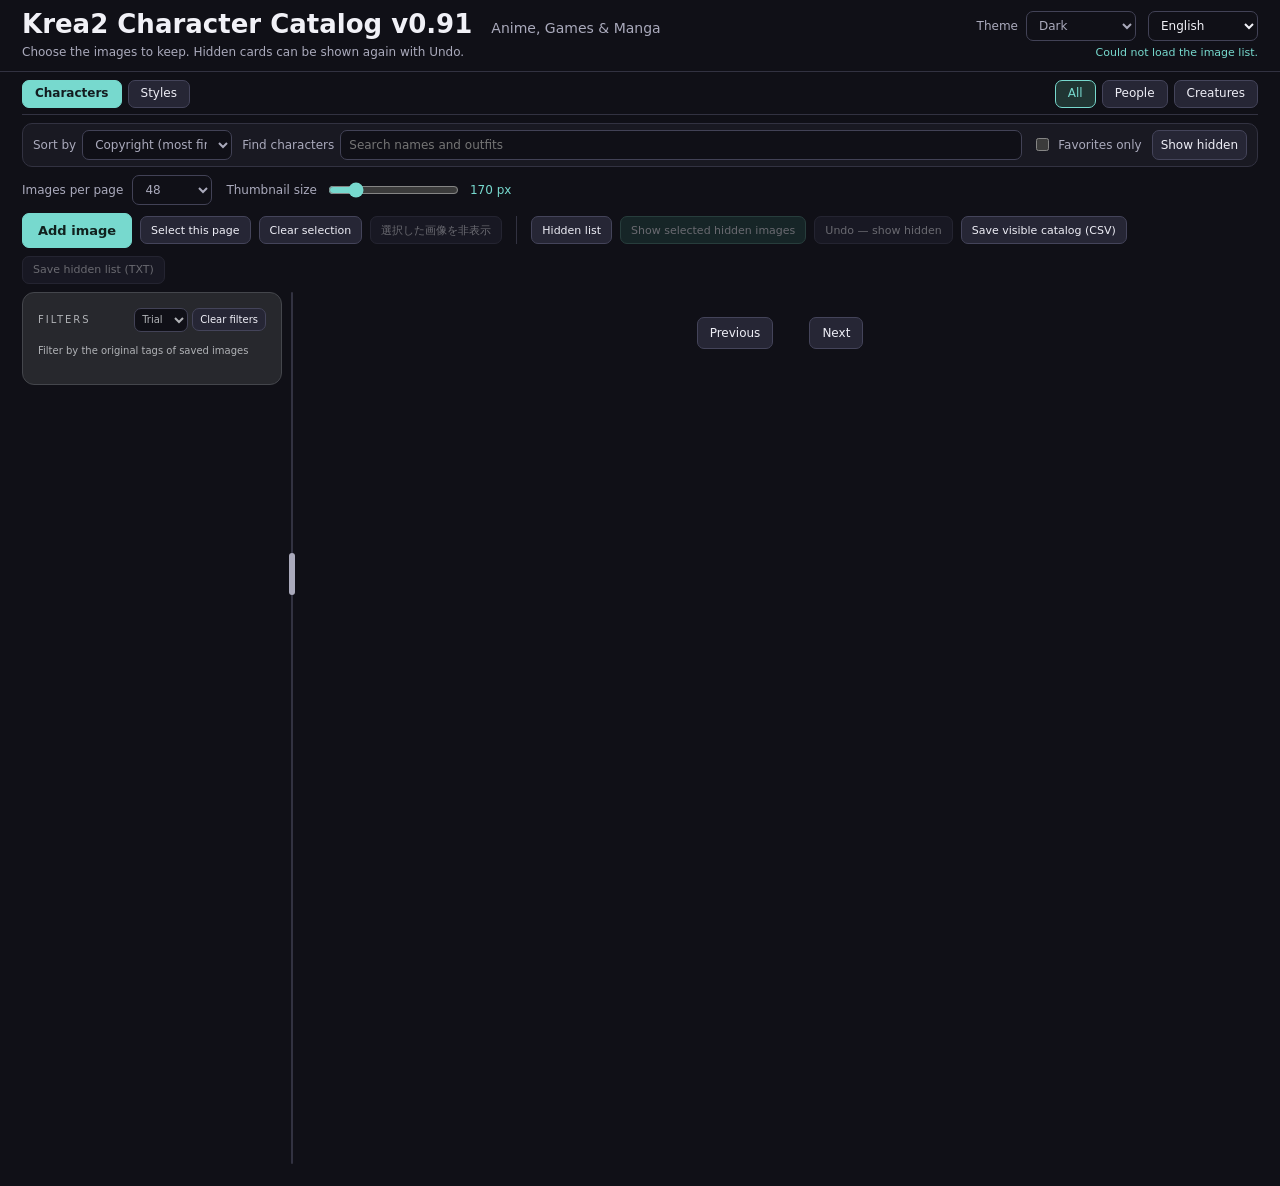
==== commit db987fcb: "Release v0.91 with shared Windows macOS Linux catalog startup" ====
--- a/review/index.html
+++ b/review/index.html
@@ -1,12 +1,12 @@
 <!doctype html>
 <html lang="en"><head><meta charset="utf-8"><meta name="viewport" content="width=device-width,initial-scale=1">
 <title>Krea2 キャラクターカタログ — アニメ・ゲーム・漫画</title><link rel="stylesheet" href="review.css"></head>
-<body><header><div><h1><span data-i18n="title">Krea2 キャラクターカタログ v0.9</span> <span class="catalog-scope" data-i18n="catalogScope">アニメ・ゲーム・漫画</span></h1><p data-i18n="intro">画像を見て残すものを選べます。非表示にしたカードは、Undoで戻せます。</p></div><div class="header-tools"><div class="header-selectors"><label class="theme-control"><span data-i18n="theme">テーマ</span><select id="theme" data-label="theme"><option value="dark" data-i18n="darkTheme">ダーク</option><option value="light" data-i18n="lightTheme">ライト</option></select></label><select id="language" aria-label="Language / 言語"><option value="en" selected>English</option><option value="ja">日本語</option></select></div><div id="connection" role="status">読み込み中…</div></div></header>
+<body><header><div><h1><span data-i18n="title">Krea2 キャラクターカタログ v0.91</span> <span class="catalog-scope" data-i18n="catalogScope">アニメ・ゲーム・漫画</span></h1><p data-i18n="intro">画像を見て残すものを選べます。非表示にしたカードは、Undoで戻せます。</p></div><div class="header-tools"><div class="header-selectors"><label class="theme-control"><span data-i18n="theme">テーマ</span><select id="theme" data-label="theme"><option value="dark" data-i18n="darkTheme">ダーク</option><option value="light" data-i18n="lightTheme">ライト</option></select></label><select id="language" aria-label="Language / 言語"><option value="en" selected>English</option><option value="ja">日本語</option></select></div><div id="connection" role="status">読み込み中…</div></div></header>
 <main><div class="navigation-controls"><nav class="catalog-tabs" aria-label="Catalog"><button id="tab-characters" data-i18n="charactersTab" aria-pressed="true">キャラクター</button><button id="tab-styles" data-i18n="stylesTab" aria-pressed="false">スタイル</button></nav><nav id="character-tabs" class="character-tabs" data-label="characterTypes"><button id="tab-all-characters" data-i18n="allCharactersTab" aria-pressed="true">すべて</button><button id="tab-people" data-i18n="peopleTab" aria-pressed="false">人物</button><button id="tab-creatures" data-i18n="creaturesTab" aria-pressed="false">クリーチャー</button></nav></div><section class="toolbar" data-label="viewControls"><select id="run" hidden aria-hidden="true" tabindex="-1"><option value="">すべて</option></select>
 <label><span data-i18n="sort">並べ替え</span><select id="sort" data-label="sort"><option value="copyright" data-i18n="sortCopyright">Copyright件数順</option><option value="name" data-i18n="sortName">キャラクター名順</option><option value="generation" data-i18n="sortGeneration">生成順</option><option value="newest" data-i18n="sortNewest">新しい順</option><option id="sort-artist-rank" value="artist_rank" data-i18n="sortArtistRank" hidden disabled>Anima掲載数順位</option></select></label><label class="search"><span data-i18n="search">キャラクター検索</span><input id="search" type="search" data-placeholder="searchPlaceholder" placeholder="名前・衣装で検索"></label>
 <label class="toggle"><input id="favorites-only" type="checkbox"><span data-i18n="favoritesOnly">お気に入り</span></label><button id="show-hidden" type="button" aria-pressed="false" data-i18n="showHidden">非表示を表示</button></section>
 <section class="display-controls"><label><span data-i18n="pageSize">表示枚数</span><select id="page-size" data-label="pageSize"><option value="12">12</option><option value="24">24</option><option value="48" selected>48</option><option value="96">96</option><option value="192">192</option><option value="all" data-i18n="all">すべて</option></select></label><label class="size-control"><span data-i18n="thumbnailSize">サムネイルサイズ</span><input id="thumbnail-size" type="range" min="140" max="320" step="10" value="170" data-label="thumbnailSize"><output id="thumbnail-size-value">170 px</output></label><span id="counts"></span></section>
-<section class="actions"><a id="add-image" href="/editor" target="_blank" rel="noopener" class="editor-link" data-i18n="addImage">画像を追加</a><button id="select-visible" data-i18n="selectVisible">表示中を選択</button><button id="clear-selection" data-i18n="clearSelection">選択解除</button><button id="delete-selected" class="hide-button" disabled>選択した画像を非表示</button><div class="restore-actions" role="group" aria-label="非表示画像の確認と再表示"><button id="hidden-only" type="button" aria-pressed="false" data-i18n="hiddenOnly">非表示一覧</button><button id="restore-selected" disabled data-i18n="restoreSelected">選択した画像を再表示</button><button id="undo" disabled data-i18n="undo">Undo — 非表示を戻す</button></div><button id="export" data-i18n="export">非表示を除く一覧を保存（CSV）</button><button id="export-hidden" data-i18n="exportHidden" disabled>非表示の一覧を保存（TXT）</button></section>
+<section class="actions"><a id="add-image" href="/editor" target="_blank" rel="noopener" class="editor-link" data-i18n="addImage">画像を追加</a><button id="select-visible" data-i18n="selectVisible">表示中を選択</button><button id="clear-selection" data-i18n="clearSelection">選択解除</button><button id="delete-selected" class="hide-button" disabled>選択した画像を非表示</button><div class="restore-actions" role="group" aria-label="Review and restore hidden images" data-label="hiddenReviewControls"><button id="hidden-only" type="button" aria-pressed="false" data-i18n="hiddenOnly">非表示一覧</button><button id="restore-selected" disabled data-i18n="restoreSelected">選択した画像を再表示</button><button id="undo" disabled data-i18n="undo">Undo — 非表示を戻す</button></div><button id="export" data-i18n="export">非表示を除く一覧を保存（CSV）</button><button id="export-hidden" data-i18n="exportHidden" disabled>非表示の一覧を保存（TXT）</button></section>
 <div id="notice" role="status" aria-live="polite"></div><div id="workspace" class="workspace"><aside class="sidebar" data-label="tagFilters"><div class="filter-heading"><span>FILTERS</span><select id="facet-mode" class="facet-mode" data-label="facetListMode"><option value="normal" data-i18n="normalFilters">通常</option><option value="trial" selected data-i18n="trialFilters">試験</option></select><button id="clear-filters" data-i18n="clearFilters">条件クリア</button></div><p class="filter-note" data-i18n="filterNote">保存済み画像の元タグで絞り込み</p><div id="facets"></div></aside><div id="sidebar-resizer" class="sidebar-resizer" role="separator" tabindex="0" aria-orientation="vertical" data-label="resizeFilters" aria-label="フィルター欄の横幅を調整" aria-controls="facets"></div><section class="catalog-results"><div id="grid" class="grid"></div><p id="empty" hidden data-i18n="empty">表示する画像がありません。</p><nav class="pagination" data-label="pagination"><button id="previous-page" data-i18n="previous">前へ</button><span id="page-info"></span><button id="next-page" data-i18n="next">次へ</button></nav></section></div></main>
 <dialog id="viewer"><button id="close-viewer" class="close" data-label="closeViewer">×</button><div class="viewer-layout"><div class="large-image"><img id="large" alt=""><p id="large-placeholder" hidden data-i18n="notGenerated">見本画像は生成待ちです</p></div><section class="details"><div class="detail-heading"><button id="detail-edit" type="button" data-i18n="panelEdit">編集</button><h2 id="detail-name"></h2><p id="detail-copyright"></p><p id="detail-id" class="muted"></p></div><div id="detail-edit-fields" hidden><label for="edit-name" data-i18n="panelName">名前</label><input id="edit-name" autocomplete="off"><label for="edit-copyright" data-i18n="panelCopyright">作品・分類</label><input id="edit-copyright" autocomplete="off"></div><p id="detail-notice" role="status" aria-live="polite"></p><button id="detail-favorite" class="favorite-detail"></button><label><span data-i18n="copyPromptLabel">Krea2用のコピー文</span><textarea id="detail-prompt" readonly></textarea></label><button id="copy-prompt" data-i18n="copyPrompt">Krea2用をコピー</button><label><span data-i18n="copyTagsLabel">元のタグ</span><textarea id="detail-tags" readonly></textarea></label><button id="copy-tags" data-i18n="copyTags">元タグをコピー</button><div class="editor-detail-actions"><a id="detail-original" target="_blank" rel="noopener" data-i18n="openOriginal">元画像を開く</a><button id="detail-reveal" type="button" data-i18n="revealImage">画像の場所を開く</button><a id="detail-workflow" hidden target="_blank" rel="noopener" data-i18n="openWorkflow">保存JSONを開く</a></div><button id="detail-delete" class="hide-button">非表示（Undo可）</button><div id="panel-edit-actions" class="panel-edit-actions" hidden><button id="panel-edit-cancel" type="button" data-i18n="panelCancel">キャンセル（変更を破棄）</button><button id="panel-edit-save" type="button" data-i18n="panelSave">変更を保存</button><p data-i18n="panelHelp">閉じると下書きを残します。変更を保存するまではカタログに反映しません。</p></div></section></div></dialog>
 <noscript>Please enable JavaScript. JavaScriptを有効にすると、画像の確認・コピー・Undoを利用できます。</noscript><script type="application/json" id="character-candidates">[
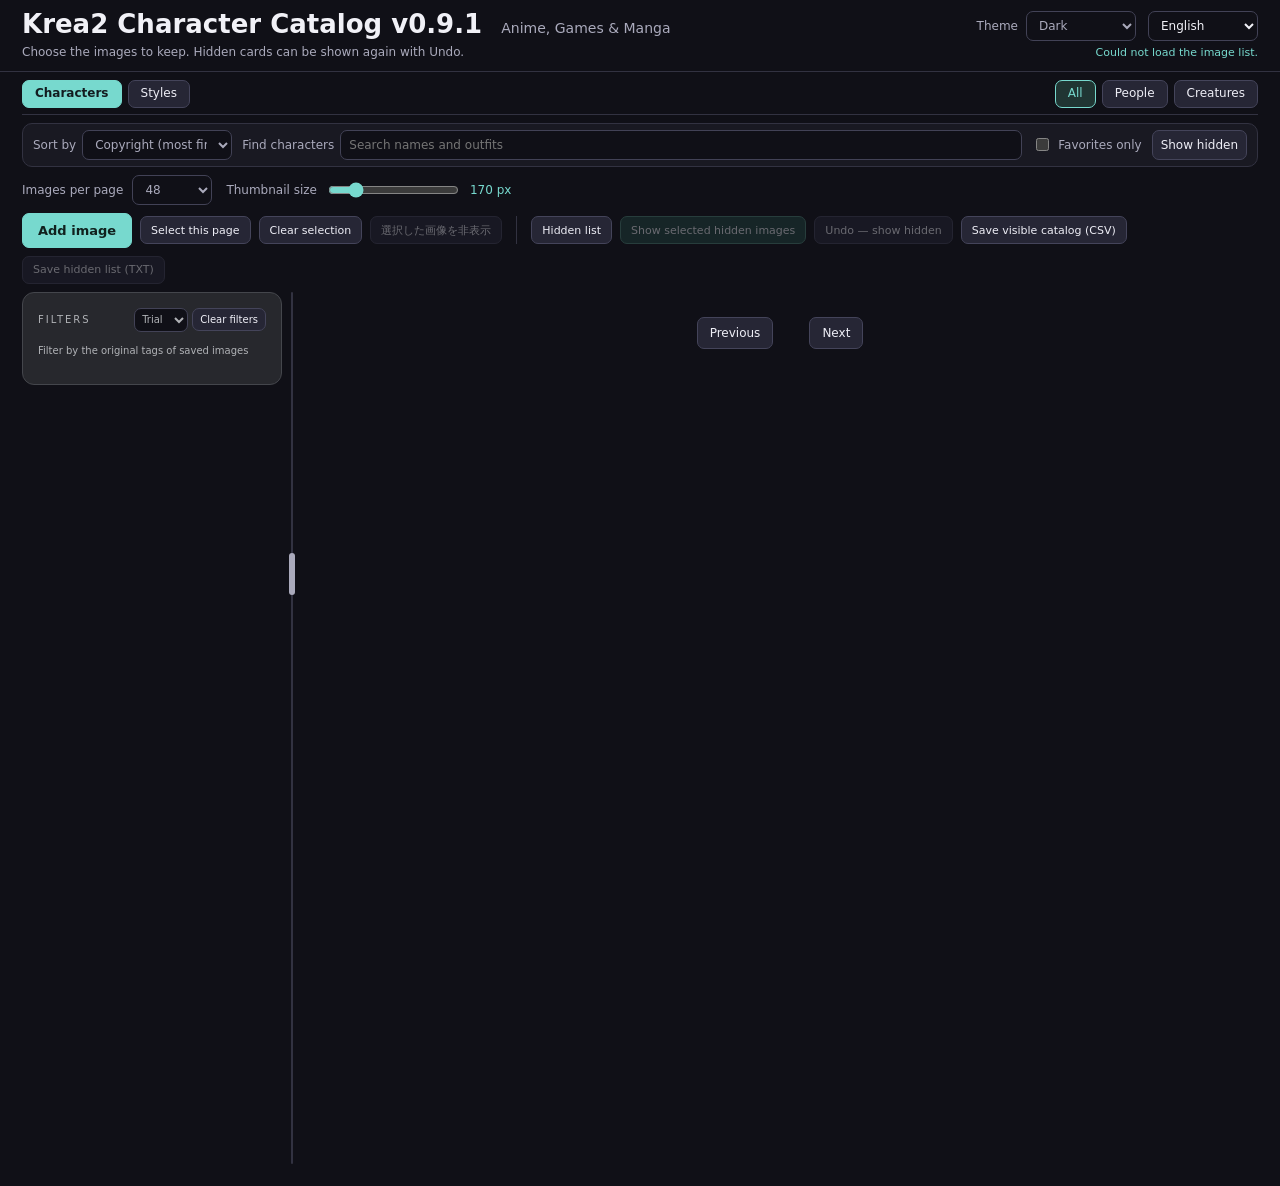
==== commit 6ab21546: "Release v0.9.1: native Python preflight, preserved environments, and expanded distributed ZIP tests" ====
--- a/review/index.html
+++ b/review/index.html
@@ -1,7 +1,7 @@
 <!doctype html>
 <html lang="en"><head><meta charset="utf-8"><meta name="viewport" content="width=device-width,initial-scale=1">
 <title>Krea2 キャラクターカタログ — アニメ・ゲーム・漫画</title><link rel="stylesheet" href="review.css"></head>
-<body><header><div><h1><span data-i18n="title">Krea2 キャラクターカタログ v0.91</span> <span class="catalog-scope" data-i18n="catalogScope">アニメ・ゲーム・漫画</span></h1><p data-i18n="intro">画像を見て残すものを選べます。非表示にしたカードは、Undoで戻せます。</p></div><div class="header-tools"><div class="header-selectors"><label class="theme-control"><span data-i18n="theme">テーマ</span><select id="theme" data-label="theme"><option value="dark" data-i18n="darkTheme">ダーク</option><option value="light" data-i18n="lightTheme">ライト</option></select></label><select id="language" aria-label="Language / 言語"><option value="en" selected>English</option><option value="ja">日本語</option></select></div><div id="connection" role="status">読み込み中…</div></div></header>
+<body><header><div><h1><span data-i18n="title">Krea2 キャラクターカタログ v0.9.1</span> <span class="catalog-scope" data-i18n="catalogScope">アニメ・ゲーム・漫画</span></h1><p data-i18n="intro">画像を見て残すものを選べます。非表示にしたカードは、Undoで戻せます。</p></div><div class="header-tools"><div class="header-selectors"><label class="theme-control"><span data-i18n="theme">テーマ</span><select id="theme" data-label="theme"><option value="dark" data-i18n="darkTheme">ダーク</option><option value="light" data-i18n="lightTheme">ライト</option></select></label><select id="language" aria-label="Language / 言語"><option value="en" selected>English</option><option value="ja">日本語</option></select></div><div id="connection" role="status">読み込み中…</div></div></header>
 <main><div class="navigation-controls"><nav class="catalog-tabs" aria-label="Catalog"><button id="tab-characters" data-i18n="charactersTab" aria-pressed="true">キャラクター</button><button id="tab-styles" data-i18n="stylesTab" aria-pressed="false">スタイル</button></nav><nav id="character-tabs" class="character-tabs" data-label="characterTypes"><button id="tab-all-characters" data-i18n="allCharactersTab" aria-pressed="true">すべて</button><button id="tab-people" data-i18n="peopleTab" aria-pressed="false">人物</button><button id="tab-creatures" data-i18n="creaturesTab" aria-pressed="false">クリーチャー</button></nav></div><section class="toolbar" data-label="viewControls"><select id="run" hidden aria-hidden="true" tabindex="-1"><option value="">すべて</option></select>
 <label><span data-i18n="sort">並べ替え</span><select id="sort" data-label="sort"><option value="copyright" data-i18n="sortCopyright">Copyright件数順</option><option value="name" data-i18n="sortName">キャラクター名順</option><option value="generation" data-i18n="sortGeneration">生成順</option><option value="newest" data-i18n="sortNewest">新しい順</option><option id="sort-artist-rank" value="artist_rank" data-i18n="sortArtistRank" hidden disabled>Anima掲載数順位</option></select></label><label class="search"><span data-i18n="search">キャラクター検索</span><input id="search" type="search" data-placeholder="searchPlaceholder" placeholder="名前・衣装で検索"></label>
 <label class="toggle"><input id="favorites-only" type="checkbox"><span data-i18n="favoritesOnly">お気に入り</span></label><button id="show-hidden" type="button" aria-pressed="false" data-i18n="showHidden">非表示を表示</button></section>
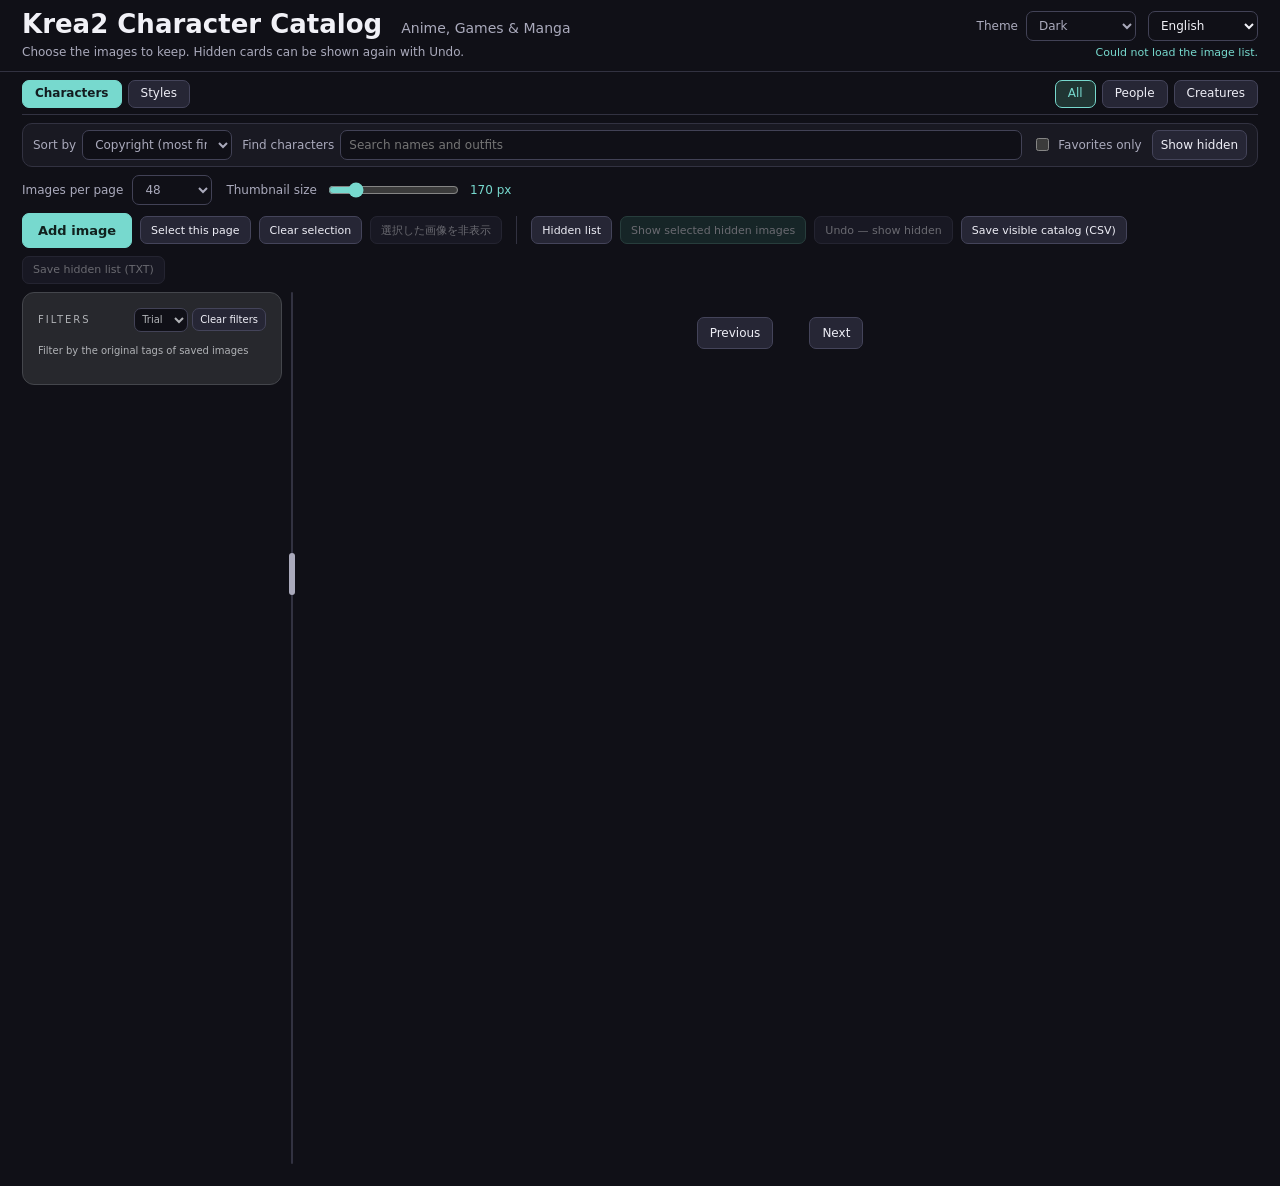
==== commit cfba6e1d: "Release v0.9.3 with catalog headings following packaged VERSION" ====
--- a/review/index.html
+++ b/review/index.html
@@ -1,7 +1,7 @@
 <!doctype html>
 <html lang="en"><head><meta charset="utf-8"><meta name="viewport" content="width=device-width,initial-scale=1">
 <title>Krea2 キャラクターカタログ — アニメ・ゲーム・漫画</title><link rel="stylesheet" href="review.css"></head>
-<body><header><div><h1><span data-i18n="title">Krea2 キャラクターカタログ v0.9.1</span> <span class="catalog-scope" data-i18n="catalogScope">アニメ・ゲーム・漫画</span></h1><p data-i18n="intro">画像を見て残すものを選べます。非表示にしたカードは、Undoで戻せます。</p></div><div class="header-tools"><div class="header-selectors"><label class="theme-control"><span data-i18n="theme">テーマ</span><select id="theme" data-label="theme"><option value="dark" data-i18n="darkTheme">ダーク</option><option value="light" data-i18n="lightTheme">ライト</option></select></label><select id="language" aria-label="Language / 言語"><option value="en" selected>English</option><option value="ja">日本語</option></select></div><div id="connection" role="status">読み込み中…</div></div></header>
+<body><header><div><h1><span data-i18n="title">Krea2 Character Catalog</span> <span class="catalog-scope" data-i18n="catalogScope">アニメ・ゲーム・漫画</span></h1><p data-i18n="intro">画像を見て残すものを選べます。非表示にしたカードは、Undoで戻せます。</p></div><div class="header-tools"><div class="header-selectors"><label class="theme-control"><span data-i18n="theme">テーマ</span><select id="theme" data-label="theme"><option value="dark" data-i18n="darkTheme">ダーク</option><option value="light" data-i18n="lightTheme">ライト</option></select></label><select id="language" aria-label="Language / 言語"><option value="en" selected>English</option><option value="ja">日本語</option></select></div><div id="connection" role="status">読み込み中…</div></div></header>
 <main><div class="navigation-controls"><nav class="catalog-tabs" aria-label="Catalog"><button id="tab-characters" data-i18n="charactersTab" aria-pressed="true">キャラクター</button><button id="tab-styles" data-i18n="stylesTab" aria-pressed="false">スタイル</button></nav><nav id="character-tabs" class="character-tabs" data-label="characterTypes"><button id="tab-all-characters" data-i18n="allCharactersTab" aria-pressed="true">すべて</button><button id="tab-people" data-i18n="peopleTab" aria-pressed="false">人物</button><button id="tab-creatures" data-i18n="creaturesTab" aria-pressed="false">クリーチャー</button></nav></div><section class="toolbar" data-label="viewControls"><select id="run" hidden aria-hidden="true" tabindex="-1"><option value="">すべて</option></select>
 <label><span data-i18n="sort">並べ替え</span><select id="sort" data-label="sort"><option value="copyright" data-i18n="sortCopyright">Copyright件数順</option><option value="name" data-i18n="sortName">キャラクター名順</option><option value="generation" data-i18n="sortGeneration">生成順</option><option value="newest" data-i18n="sortNewest">新しい順</option><option id="sort-artist-rank" value="artist_rank" data-i18n="sortArtistRank" hidden disabled>Anima掲載数順位</option></select></label><label class="search"><span data-i18n="search">キャラクター検索</span><input id="search" type="search" data-placeholder="searchPlaceholder" placeholder="名前・衣装で検索"></label>
 <label class="toggle"><input id="favorites-only" type="checkbox"><span data-i18n="favoritesOnly">お気に入り</span></label><button id="show-hidden" type="button" aria-pressed="false" data-i18n="showHidden">非表示を表示</button></section>
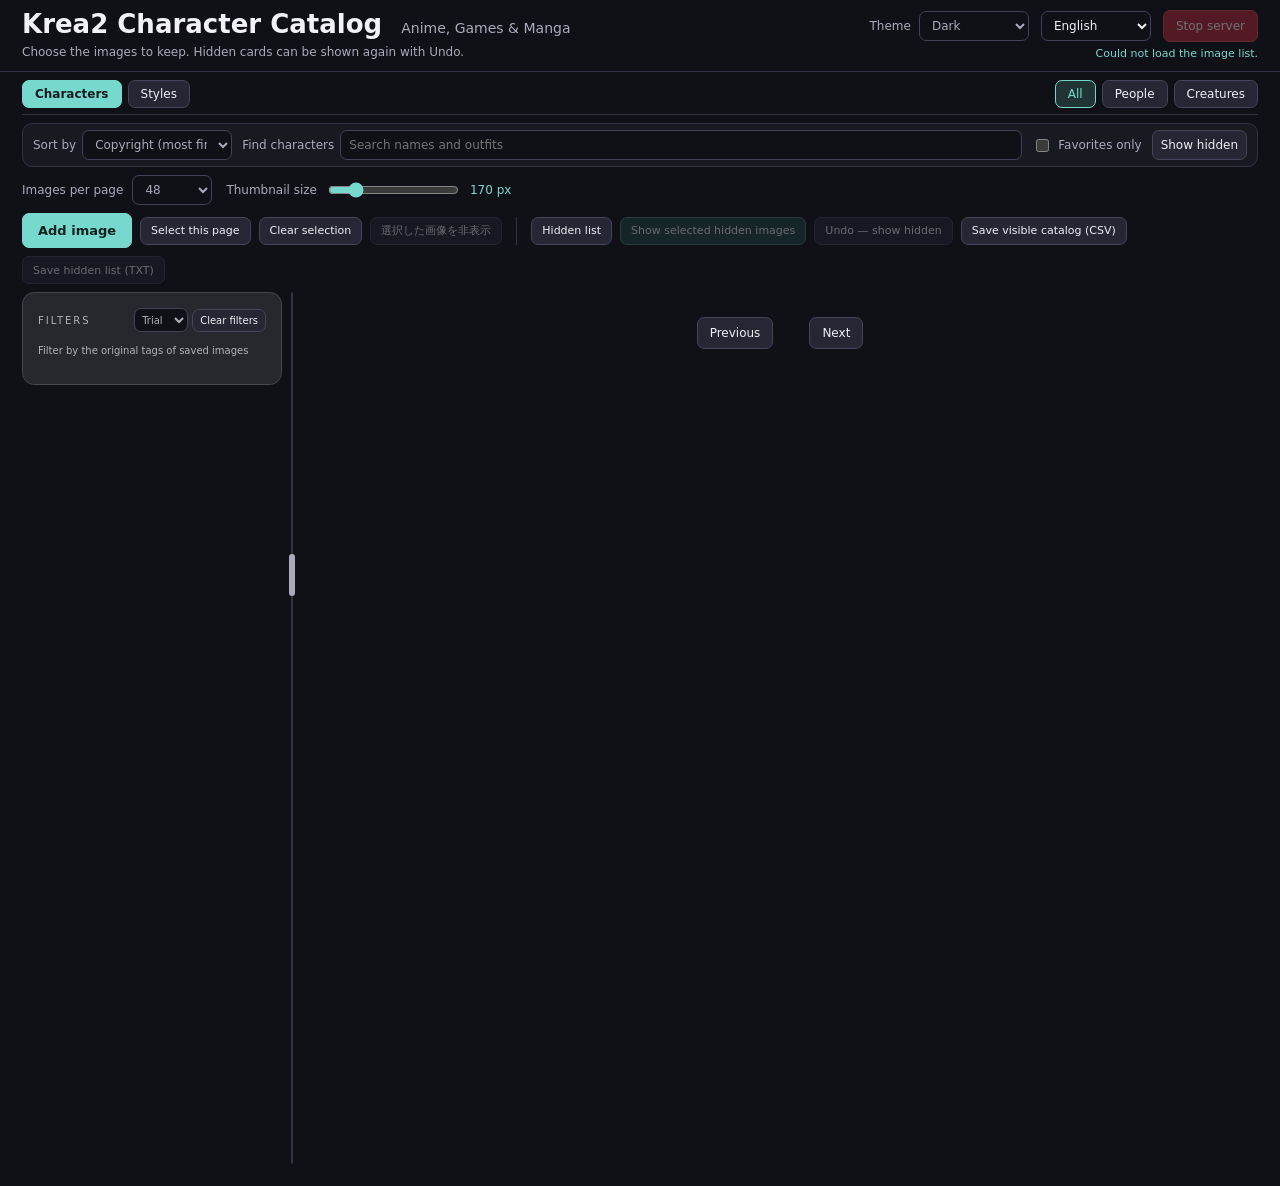
==== commit 7efd3151: "Release v0.9.4 with clearly labelled background server shutdown control" ====
--- a/review/index.html
+++ b/review/index.html
@@ -1,7 +1,7 @@
 <!doctype html>
 <html lang="en"><head><meta charset="utf-8"><meta name="viewport" content="width=device-width,initial-scale=1">
 <title>Krea2 キャラクターカタログ — アニメ・ゲーム・漫画</title><link rel="stylesheet" href="review.css"></head>
-<body><header><div><h1><span data-i18n="title">Krea2 Character Catalog</span> <span class="catalog-scope" data-i18n="catalogScope">アニメ・ゲーム・漫画</span></h1><p data-i18n="intro">画像を見て残すものを選べます。非表示にしたカードは、Undoで戻せます。</p></div><div class="header-tools"><div class="header-selectors"><label class="theme-control"><span data-i18n="theme">テーマ</span><select id="theme" data-label="theme"><option value="dark" data-i18n="darkTheme">ダーク</option><option value="light" data-i18n="lightTheme">ライト</option></select></label><select id="language" aria-label="Language / 言語"><option value="en" selected>English</option><option value="ja">日本語</option></select></div><div id="connection" role="status">読み込み中…</div></div></header>
+<body><header><div><h1><span data-i18n="title">Krea2 Character Catalog</span> <span class="catalog-scope" data-i18n="catalogScope">アニメ・ゲーム・漫画</span></h1><p data-i18n="intro">画像を見て残すものを選べます。非表示にしたカードは、Undoで戻せます。</p></div><div class="header-tools"><div class="header-selectors"><label class="theme-control"><span data-i18n="theme">テーマ</span><select id="theme" data-label="theme"><option value="dark" data-i18n="darkTheme">ダーク</option><option value="light" data-i18n="lightTheme">ライト</option></select></label><select id="language" aria-label="Language / 言語"><option value="en" selected>English</option><option value="ja">日本語</option></select><button id="stop-server" type="button" class="danger" hidden disabled title="Stop this catalog's background process. The browser tab stays open.">Stop server</button></div><div id="connection" role="status">読み込み中…</div></div></header>
 <main><div class="navigation-controls"><nav class="catalog-tabs" aria-label="Catalog"><button id="tab-characters" data-i18n="charactersTab" aria-pressed="true">キャラクター</button><button id="tab-styles" data-i18n="stylesTab" aria-pressed="false">スタイル</button></nav><nav id="character-tabs" class="character-tabs" data-label="characterTypes"><button id="tab-all-characters" data-i18n="allCharactersTab" aria-pressed="true">すべて</button><button id="tab-people" data-i18n="peopleTab" aria-pressed="false">人物</button><button id="tab-creatures" data-i18n="creaturesTab" aria-pressed="false">クリーチャー</button></nav></div><section class="toolbar" data-label="viewControls"><select id="run" hidden aria-hidden="true" tabindex="-1"><option value="">すべて</option></select>
 <label><span data-i18n="sort">並べ替え</span><select id="sort" data-label="sort"><option value="copyright" data-i18n="sortCopyright">Copyright件数順</option><option value="name" data-i18n="sortName">キャラクター名順</option><option value="generation" data-i18n="sortGeneration">生成順</option><option value="newest" data-i18n="sortNewest">新しい順</option><option id="sort-artist-rank" value="artist_rank" data-i18n="sortArtistRank" hidden disabled>Anima掲載数順位</option></select></label><label class="search"><span data-i18n="search">キャラクター検索</span><input id="search" type="search" data-placeholder="searchPlaceholder" placeholder="名前・衣装で検索"></label>
 <label class="toggle"><input id="favorites-only" type="checkbox"><span data-i18n="favoritesOnly">お気に入り</span></label><button id="show-hidden" type="button" aria-pressed="false" data-i18n="showHidden">非表示を表示</button></section>
